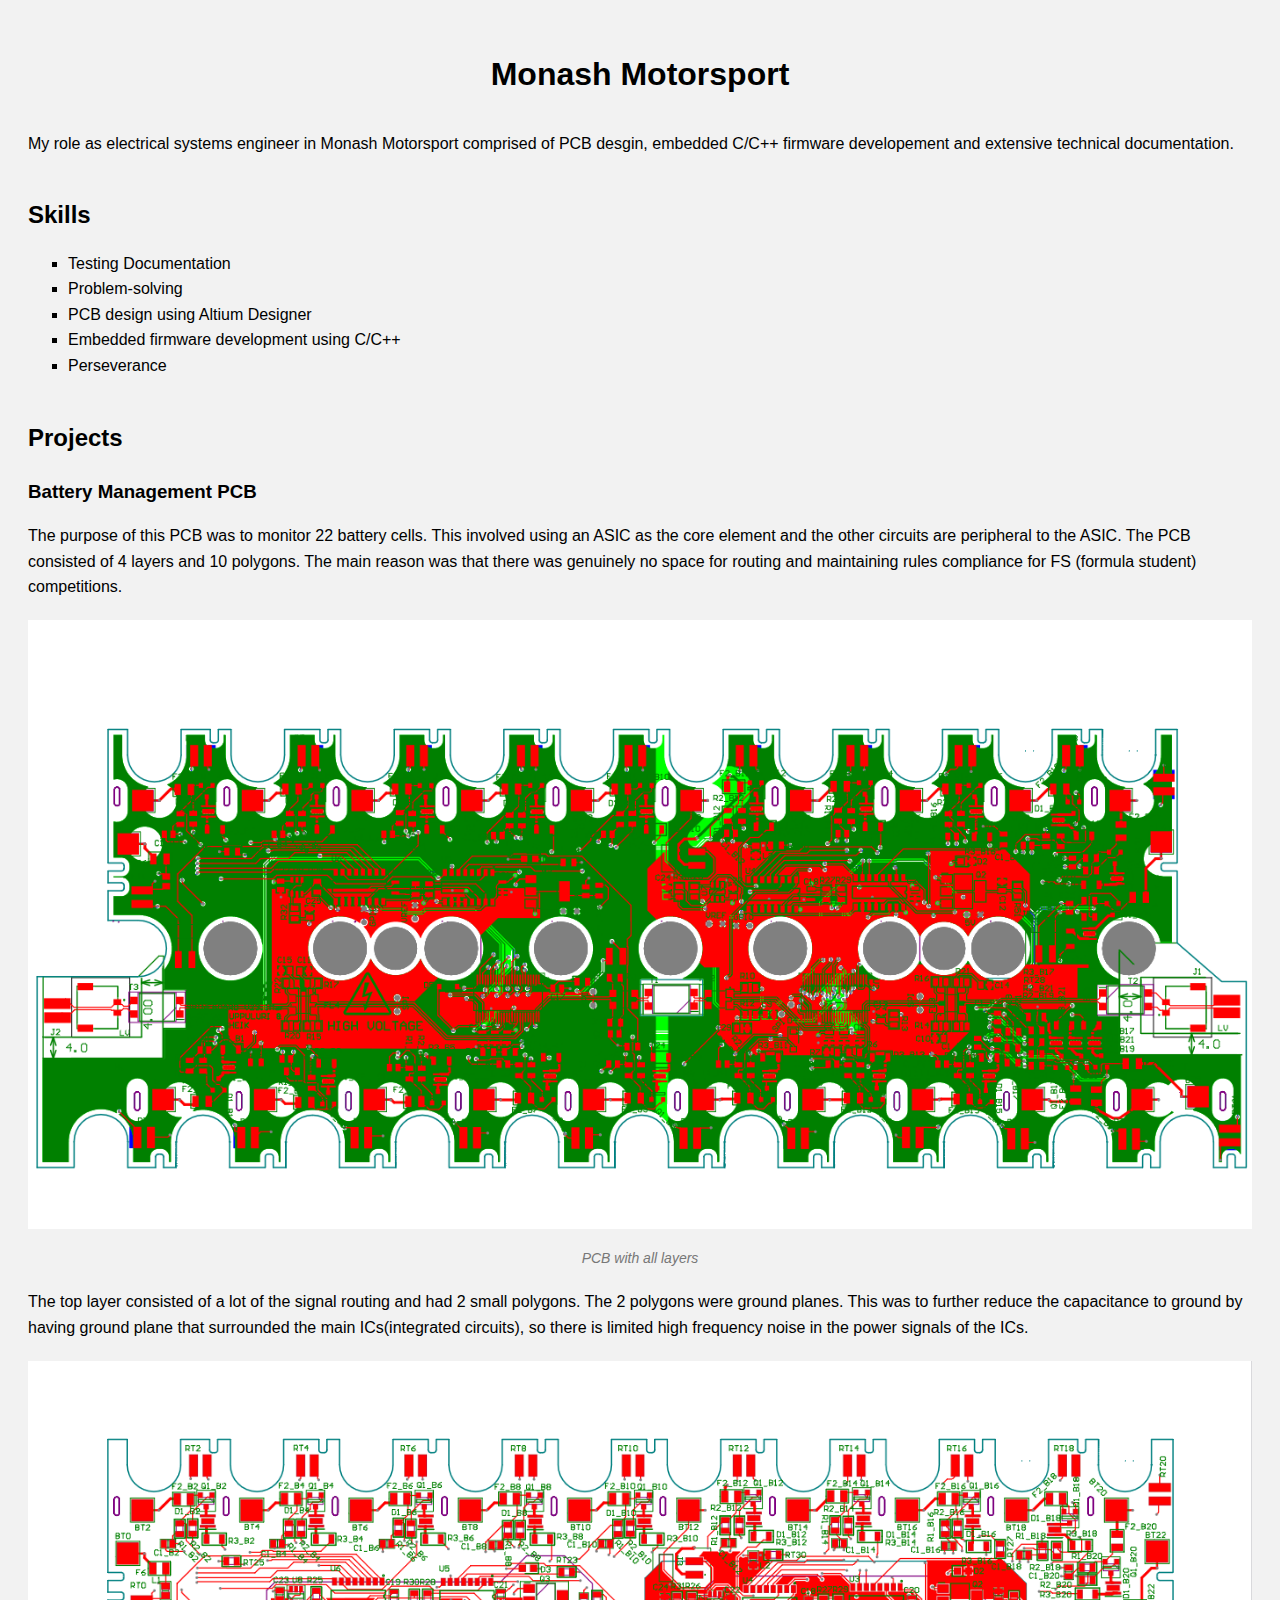
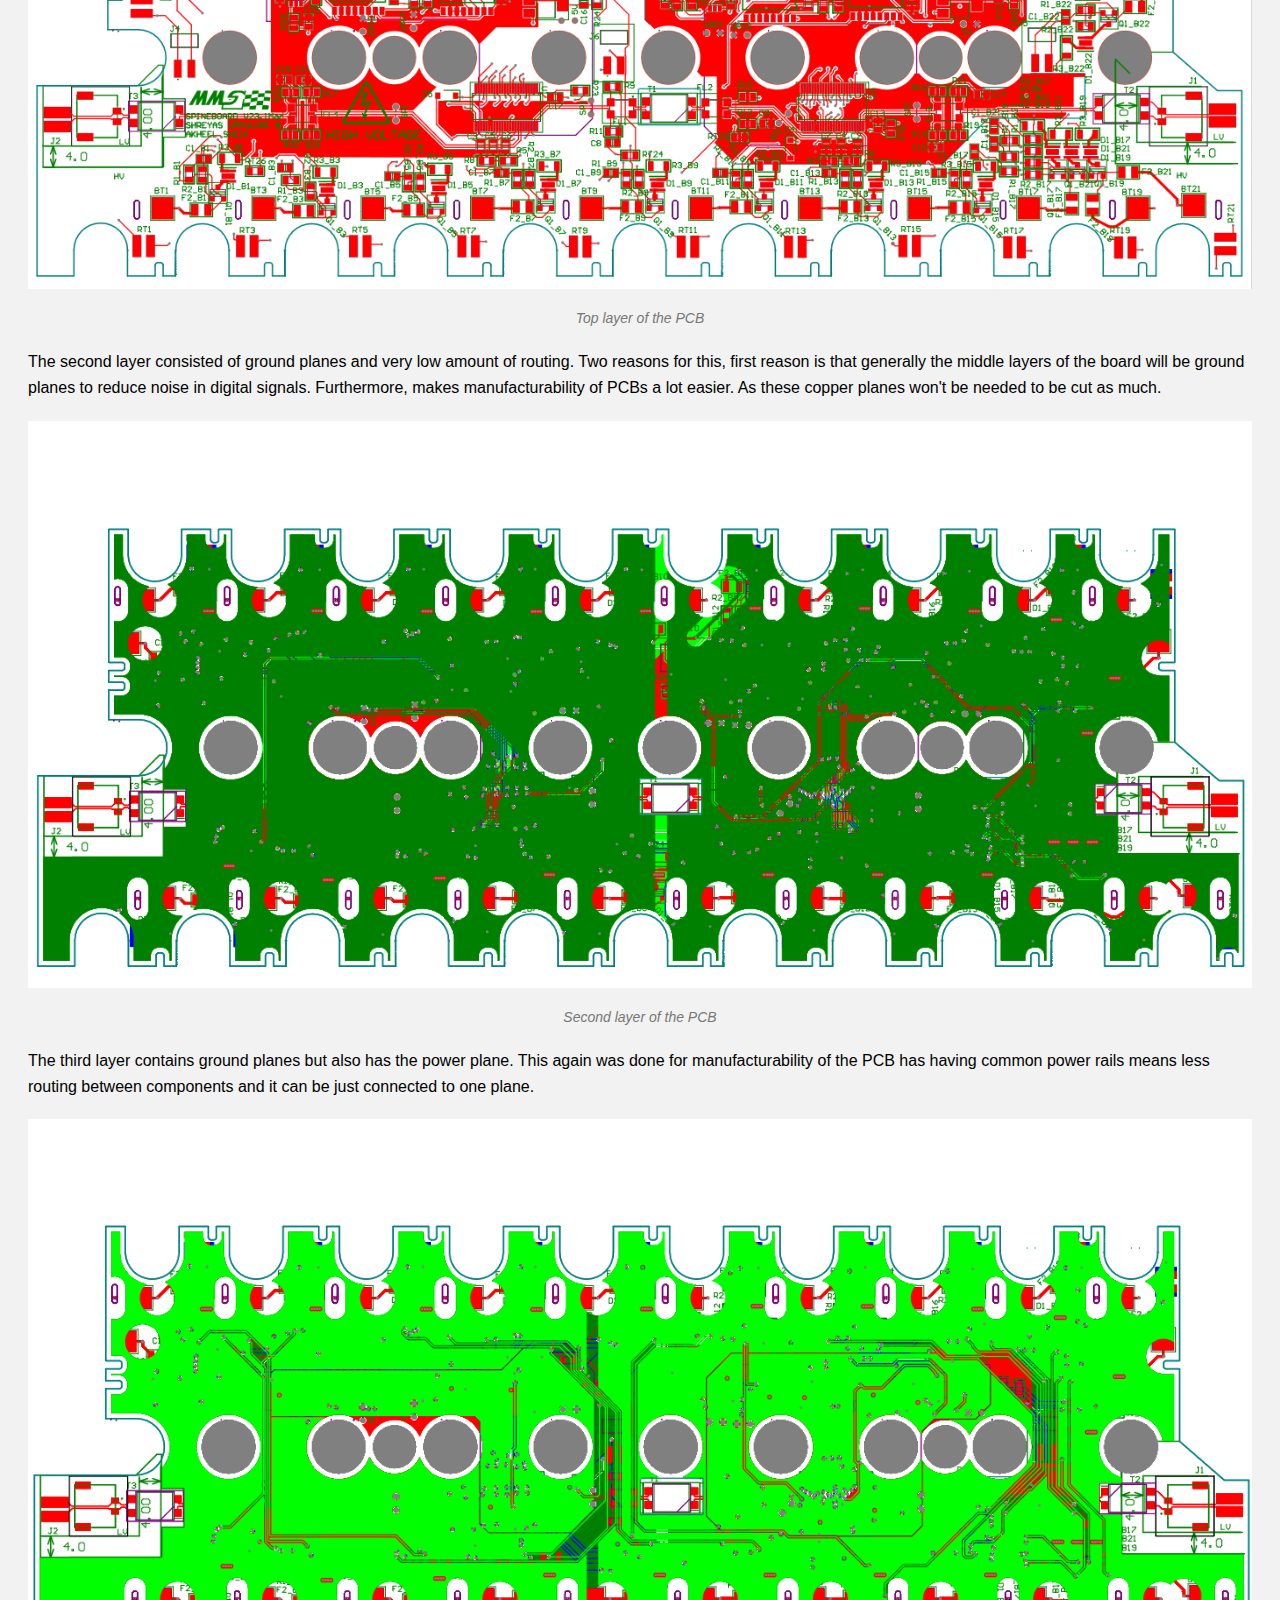
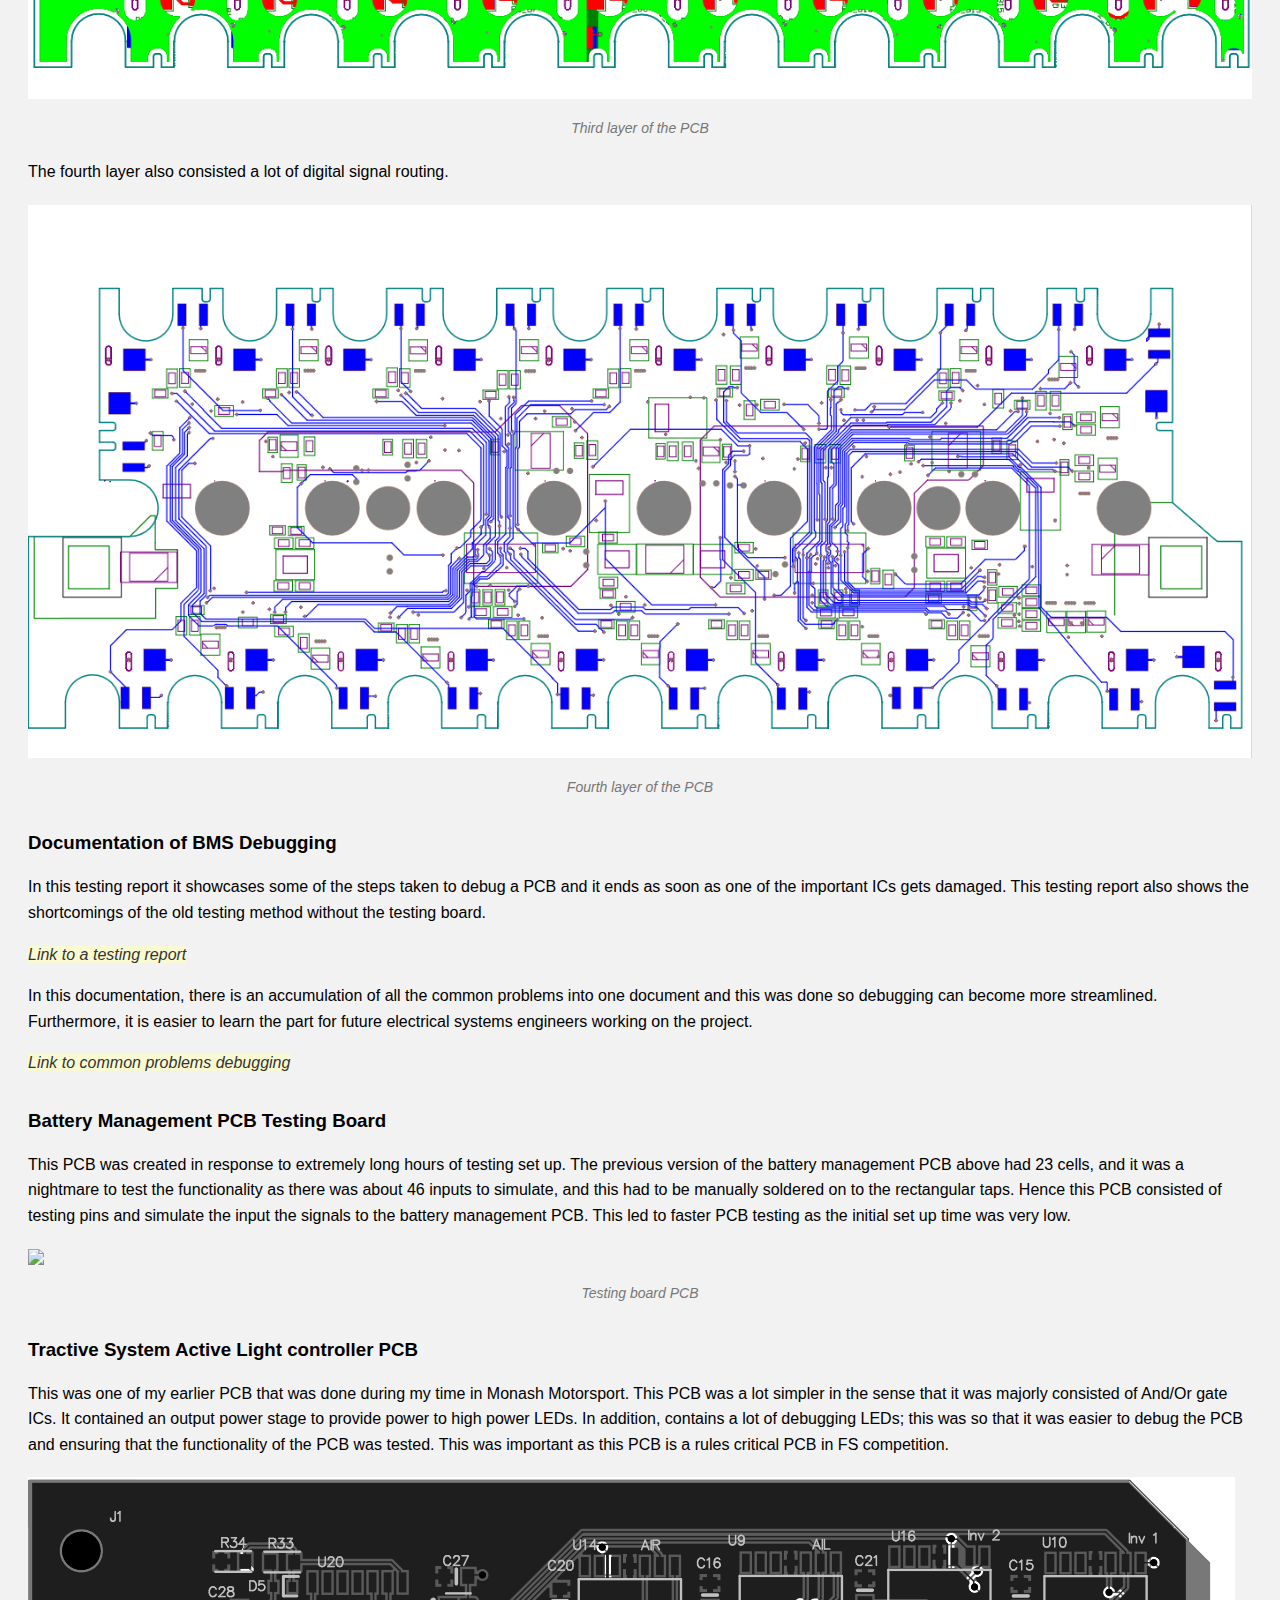
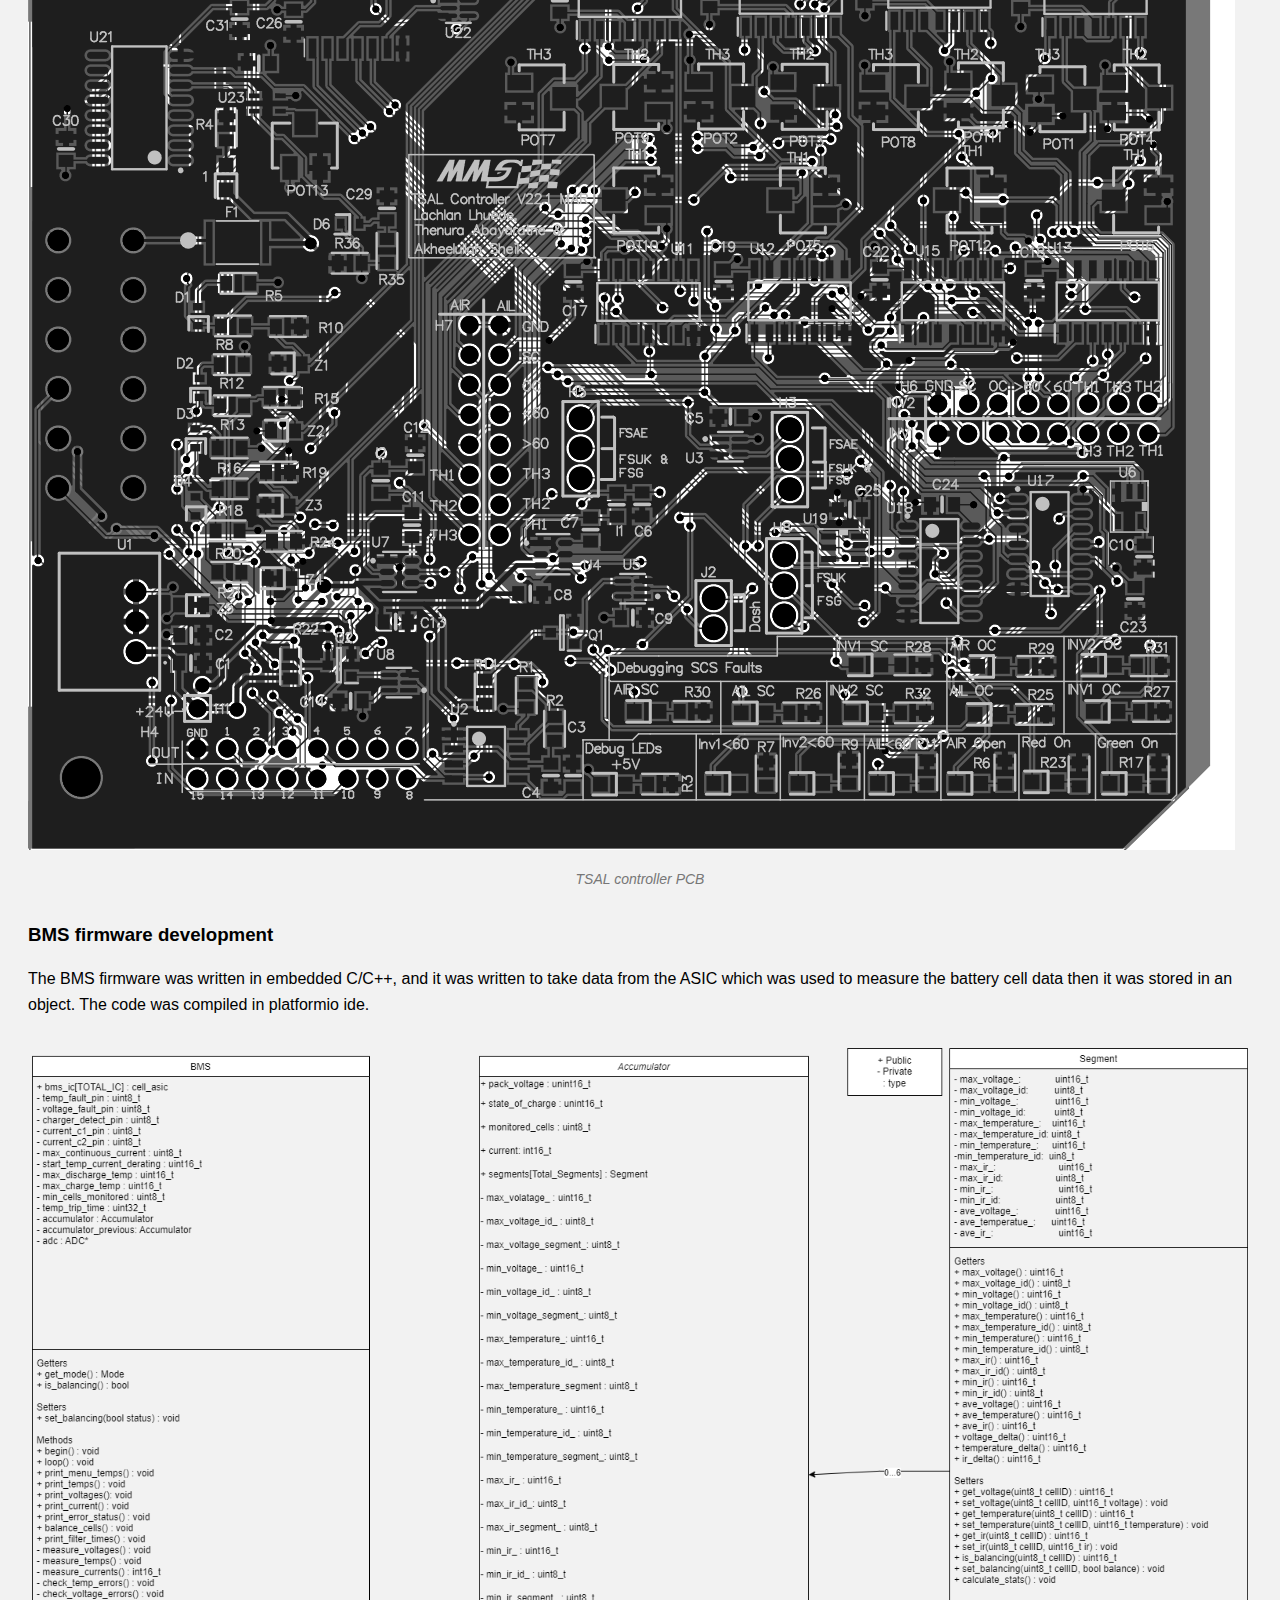
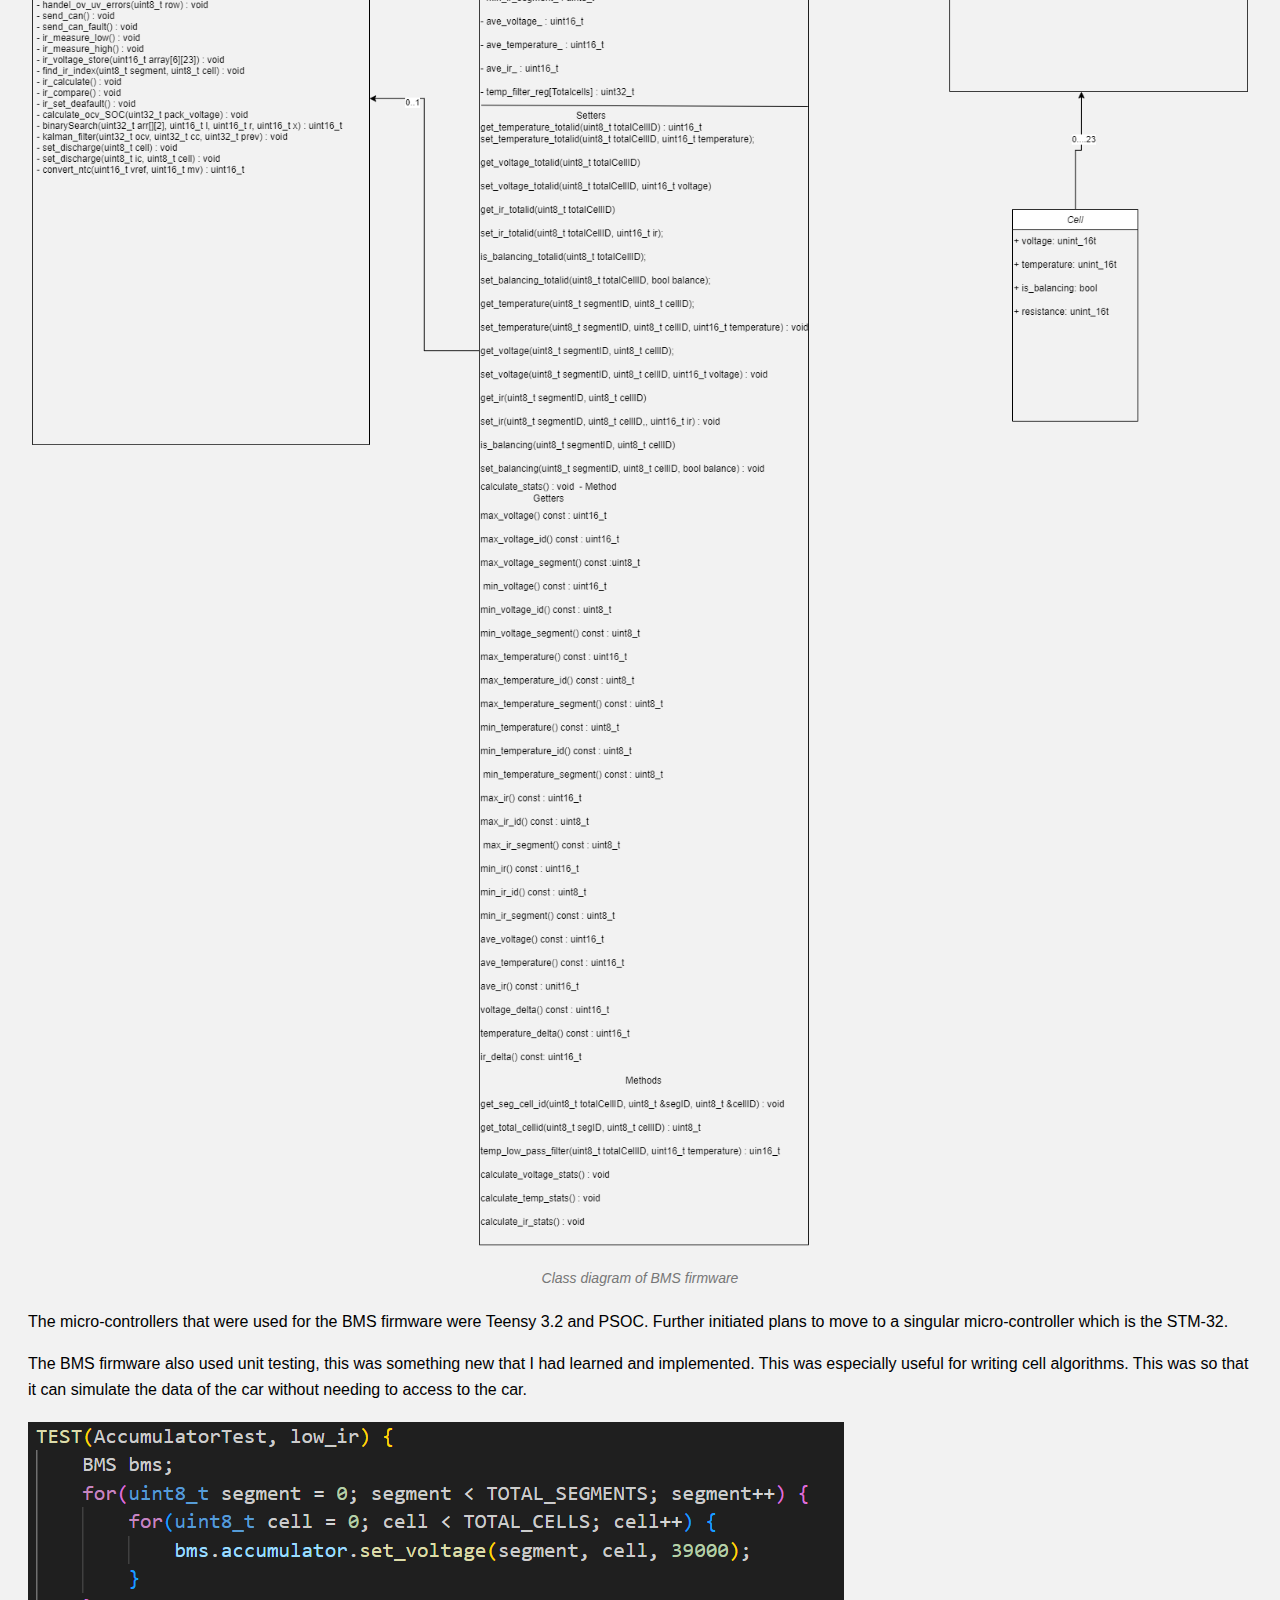
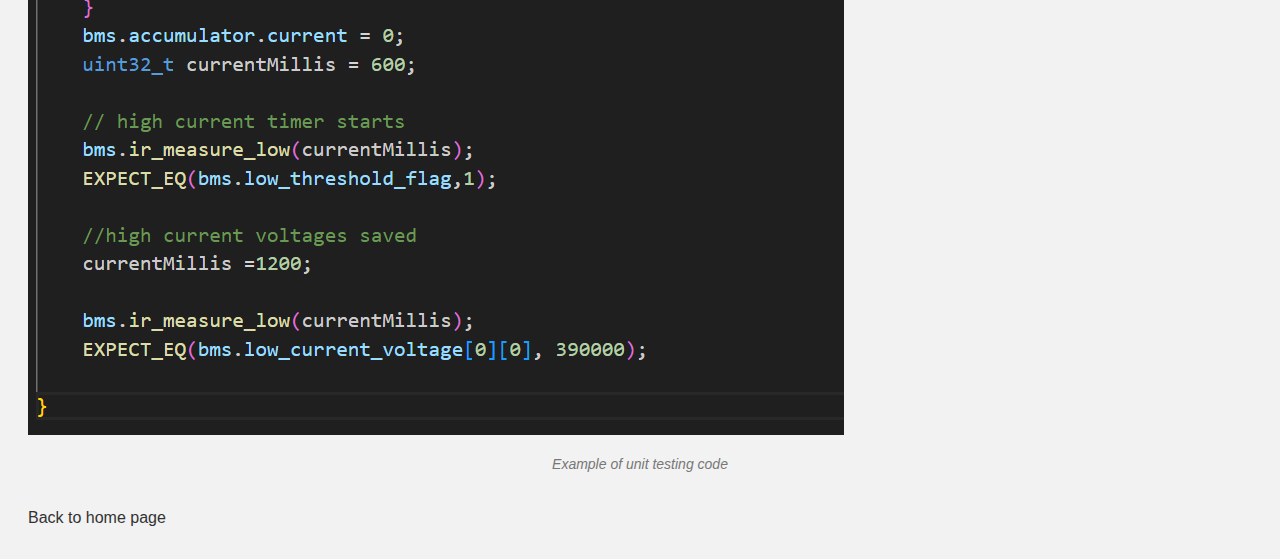
==== motorsport.html @ 508fa6d9 "add more description" ====
<!DOCTYPE html>
<html>
    <head>
        <title>Monash Motorsport Experience</title>
        <link rel = "stylesheet" href = "motorsport_css1.css">
    </head>

    <body>
        <h1>Monash Motorsport</h1>
        <div>
            <p>My role as electrical systems engineer in Monash Motorsport comprised of PCB desgin, embedded C/C++ firmware developement and extensive technical documentation.</p>
        <div class = "skills">
            <h2>Skills</h2>
            <ul>
                <li>Testing Documentation</li>
                <li>Problem-solving</li>
                <li>PCB design using Altium Designer</li>
                <li>Embedded firmware development using C/C++</li>
                <li>Perseverance</li>
            </ul>
        </div>
        <div class = "projects">
            <h2>Projects</h2>

            <div element = "example_project">
                <h3>Battery Management PCB</h3>
                                
                <p>The purpose of this PCB was to monitor 22 battery cells. This involved using an ASIC as the core element and the other circuits are peripheral to the ASIC. The PCB consisted of 4 layers and 10 polygons. The main reason was that there was genuinely no space for routing and maintaining rules compliance for FS (formula student) competitions.</p>
                <figure>
                    <img src = "images/top_level.png" alt = "Top level of the pcb">
                    <figcaption>PCB with all layers</figcaption>
                </figure>

                <p>The top layer consisted of a lot of the signal routing and had 2 small polygons. The 2 polygons were ground planes. This was to further reduce the capacitance to ground by having ground plane that surrounded the main ICs(integrated circuits), so there is limited high frequency noise in the power signals of the ICs.</p>
                <figure>
                    <img src = "images/top_layer.png" alt = "top layer">
                    <figcaption>Top layer of the PCB</figcaption>
                </figure>
                
                <p>The second layer consisted of ground planes and very low amount of routing. Two reasons for this, first reason is that generally the middle layers of the board will be ground planes to reduce noise in digital signals. Furthermore, makes manufacturability of PCBs a lot easier. As these copper planes won't be needed to be cut as much.</p>
                <figure>
                    <img src = "images/second_layer.png">
                    <figcaption>Second layer of the PCB</figcaption>
                </figure>
                
                <p>The third layer contains ground planes but also has the power plane. This again was done for manufacturability of the PCB has having common power rails means less routing between components and it can be just connected to one plane.</p>
                <figure>
                    <img src = "images/third_layer.png">
                    <figcaption>Third layer of the PCB</figcaption>
                </figure>
                <p>The fourth layer also consisted a lot of digital signal routing.</p>
                <figure>
                    <img src = "images/fourth_layer.png">
                    <figcaption>Fourth layer of the PCB</figcaption>
                </figure>
            </div>
            <div element = "example_project">
                <h3>Documentation of BMS Debugging</h3>
                <p>In this testing report it showcases some of the steps taken to debug a PCB and it ends as soon as one of the important ICs gets damaged. This testing report also shows the shortcomings of the old testing method without the testing board.</p>
                <p><a href = "images/example_testing_report.pdf">Link to a testing report</a></p>
                
                <p>In this documentation, there is an accumulation of all the common problems into one document and this was done so debugging can become more streamlined. Furthermore, it is easier to learn the part for future electrical systems engineers working on the project.</p>
                <p><a href = "images/Failure Points Analysis.pdf">Link to common problems debugging</a></p>

            </div>
                

            <div element = "example_project">
                <h3>Battery Management PCB Testing Board</h3>
                <p>This PCB was created in response to extremely long hours of testing set up. The previous version of the battery management PCB above had 23 cells, and it was a nightmare to test the functionality as there was about 46 inputs to simulate, and this had to be manually soldered on to the rectangular taps. Hence this PCB consisted of testing pins and simulate the input the signals to the battery management PCB. This led to faster PCB testing as the initial set up time was very low.</p>
                <figure>
                    <img src = "images/Testing_board_pcb.png">
                    <figcaption>Testing board PCB</figcaption>
                </figure>

                <figure>

                </figure>
            </div>

            <div element = "example_project">
                <h3>Tractive System Active Light controller PCB</h3>
                <p>This was one of my earlier PCB that was done during my time in Monash Motorsport. This PCB was a lot simpler in the sense that it was majorly consisted of And/Or gate ICs. It contained an output power stage to provide power to high power LEDs. In addition, contains a lot of debugging LEDs; this was so that it was easier to debug the PCB and ensuring that the functionality of the PCB was tested. This was important as this PCB is a rules critical PCB in FS competition.</p>
                <figure>
                    <img src = "images/tsal_controller.png">
                    <figcaption>TSAL controller PCB</figcaption>

                </figure>
            </div>

            <div element = "example_project">
                <h3>BMS firmware development</h3>
                <p>The BMS firmware was written in embedded C/C++, and it was written to take data from the ASIC which was used to measure the battery cell data then it was stored in an object. The code was compiled in platformio ide. 

                <figure>
                    <img src="images/class_diagram_code.png" alt="class diagram bms">
                    <figcaption>Class diagram of BMS firmware</figcaption>
                </figure>

                <p>The micro-controllers that were used for the BMS firmware were Teensy 3.2 and PSOC. Further initiated plans to move to a singular micro-controller which is the STM-32.</p>

                <p>The BMS firmware also used unit testing, this was something new that I had learned and implemented. This was especially useful for writing cell algorithms. This was so that it can simulate the data of the car without needing to access to the car.</p>
                <figure>
                    <img src = "images/unit_testing_code.png" alt = "unit testing code">
                    <figcaption>Example of unit testing code</figcaption>
                </figure>
            </div>
        </div>
        
    </body>

    <footer><a href = "/index.html">Back to home page</a></footer>
</html>
---- motorsport_css1.css ----
body {
    font-family: 'Gill Sans', 'Gill Sans MT', Calibri, 'Trebuchet MS', sans-serif;
    line-height: 1.6;
    background-color: #f2f2f2;
    padding: 20px;
  }
  
  h1 {
    text-align: center;
    margin-bottom: 30px;
  }
  
  .container {
    max-width: 800px;
    margin: 0 auto;
    background-color: #fff;
    padding: 20px;
    border-radius: 5px;
    box-shadow: 0 0 5px rgba(0, 0, 0, 0.1);
  }
  
  .skills {
    margin-top: 40px;
  }

  .skills li {
    list-style-type: square;
  }
  
  .skills h2 {
    margin-bottom: 10px;
  }
  
  .projects {
    margin-top: 40px;
  }
  
  .projects h2 {
    margin-bottom: 20px;
  }
  
  .projects div[element="example_project"] {
    margin-bottom: 30px;
  }
  
  .projects h3 {
    margin-bottom: 10px;
  }
  
  .projects p {
    margin-bottom: 15px;
  }
  
  .projects ul {
    list-style-type: none;
    margin-bottom: 15px;
  }
  
  .projects li {
    margin-bottom: 5px;
  }
  
  .projects a {
    color: #333;
    text-decoration: none;
    font-style: italic;
    background-color: lightgoldenrodyellow;
    
  }
  
  .projects a:hover {
    background-color: grey;
    font-style: normal;
  }
  
  .projects figure {
    margin: 20px 0;
  }
  
  .projects img {
    max-width: 100%;
    height: auto;
    margin-bottom: 10px;
  }
  
  .projects figcaption {
    text-align: center;
    font-style: italic;
    color: #777;
    font-size: 14px;
  }

  a {
    color: #333;
    text-decoration: none;
  }
  
  a:hover {
    text-decoration: underline;
  }
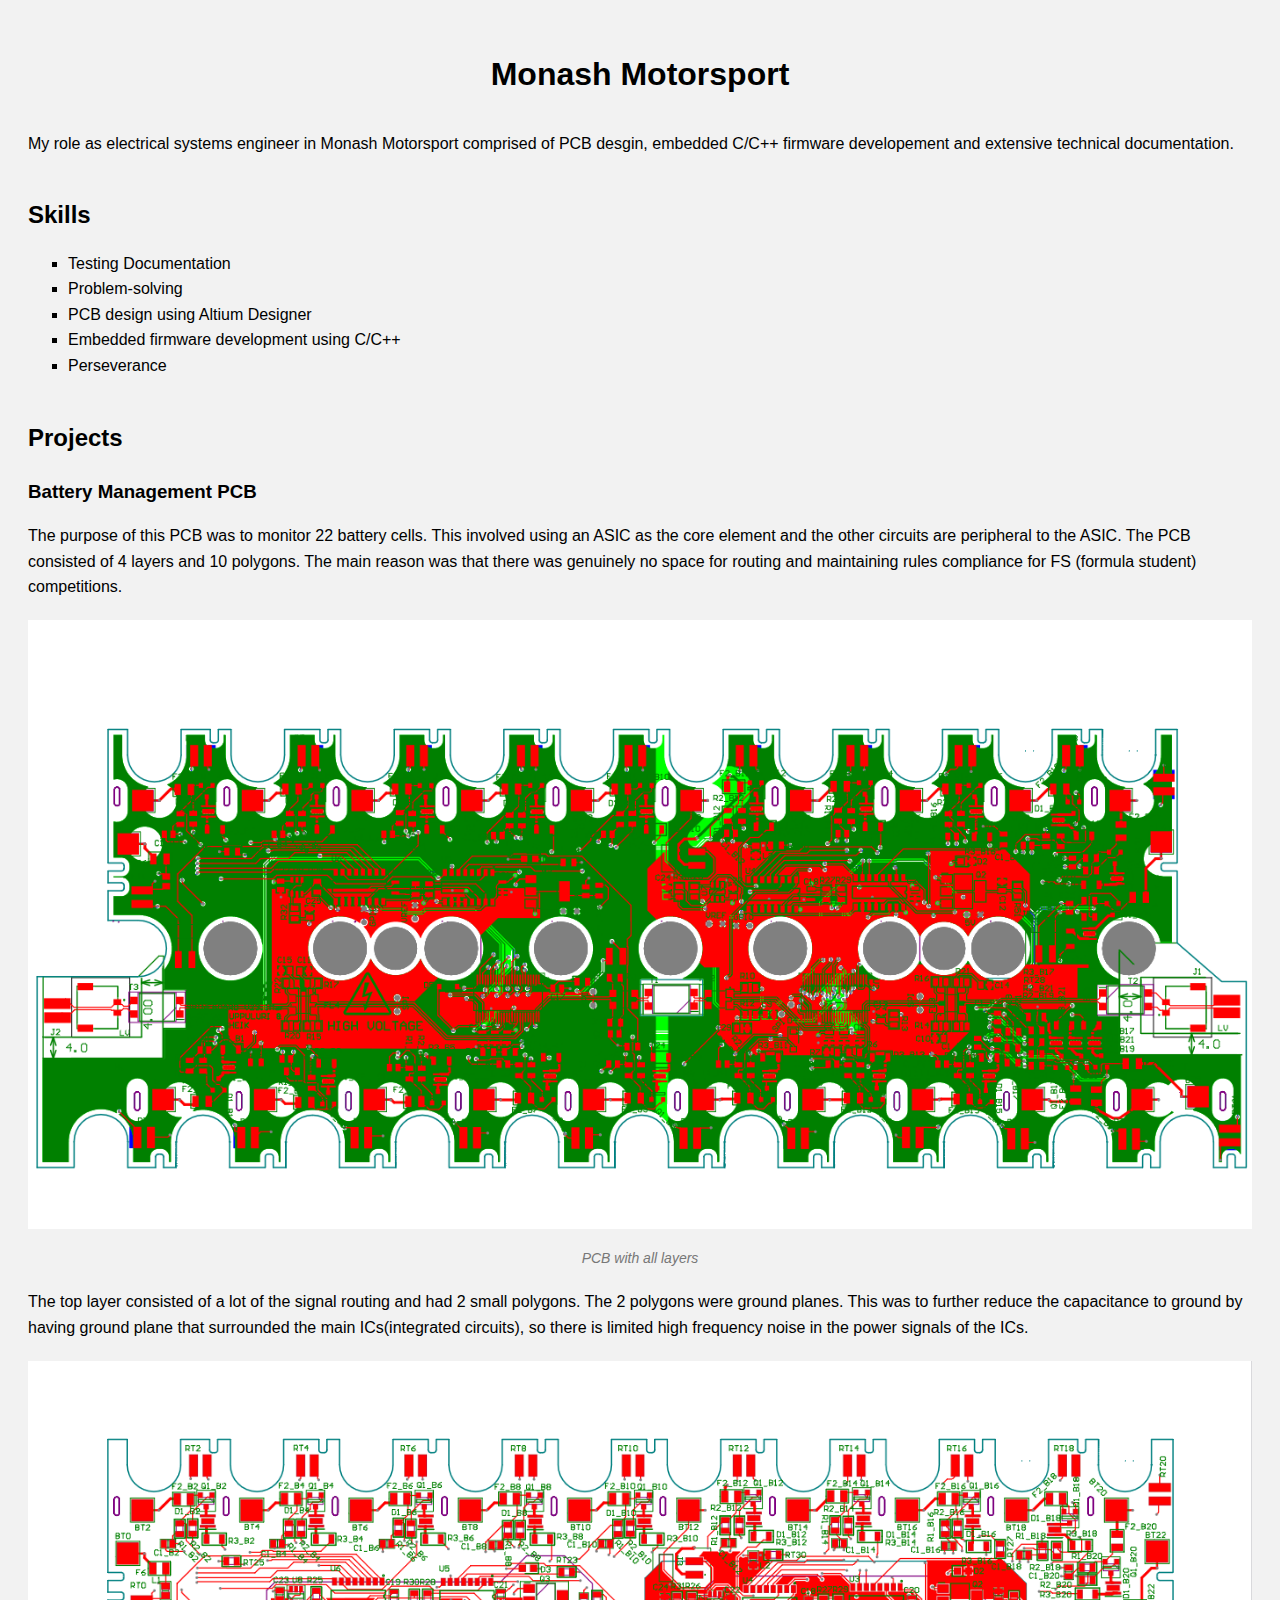
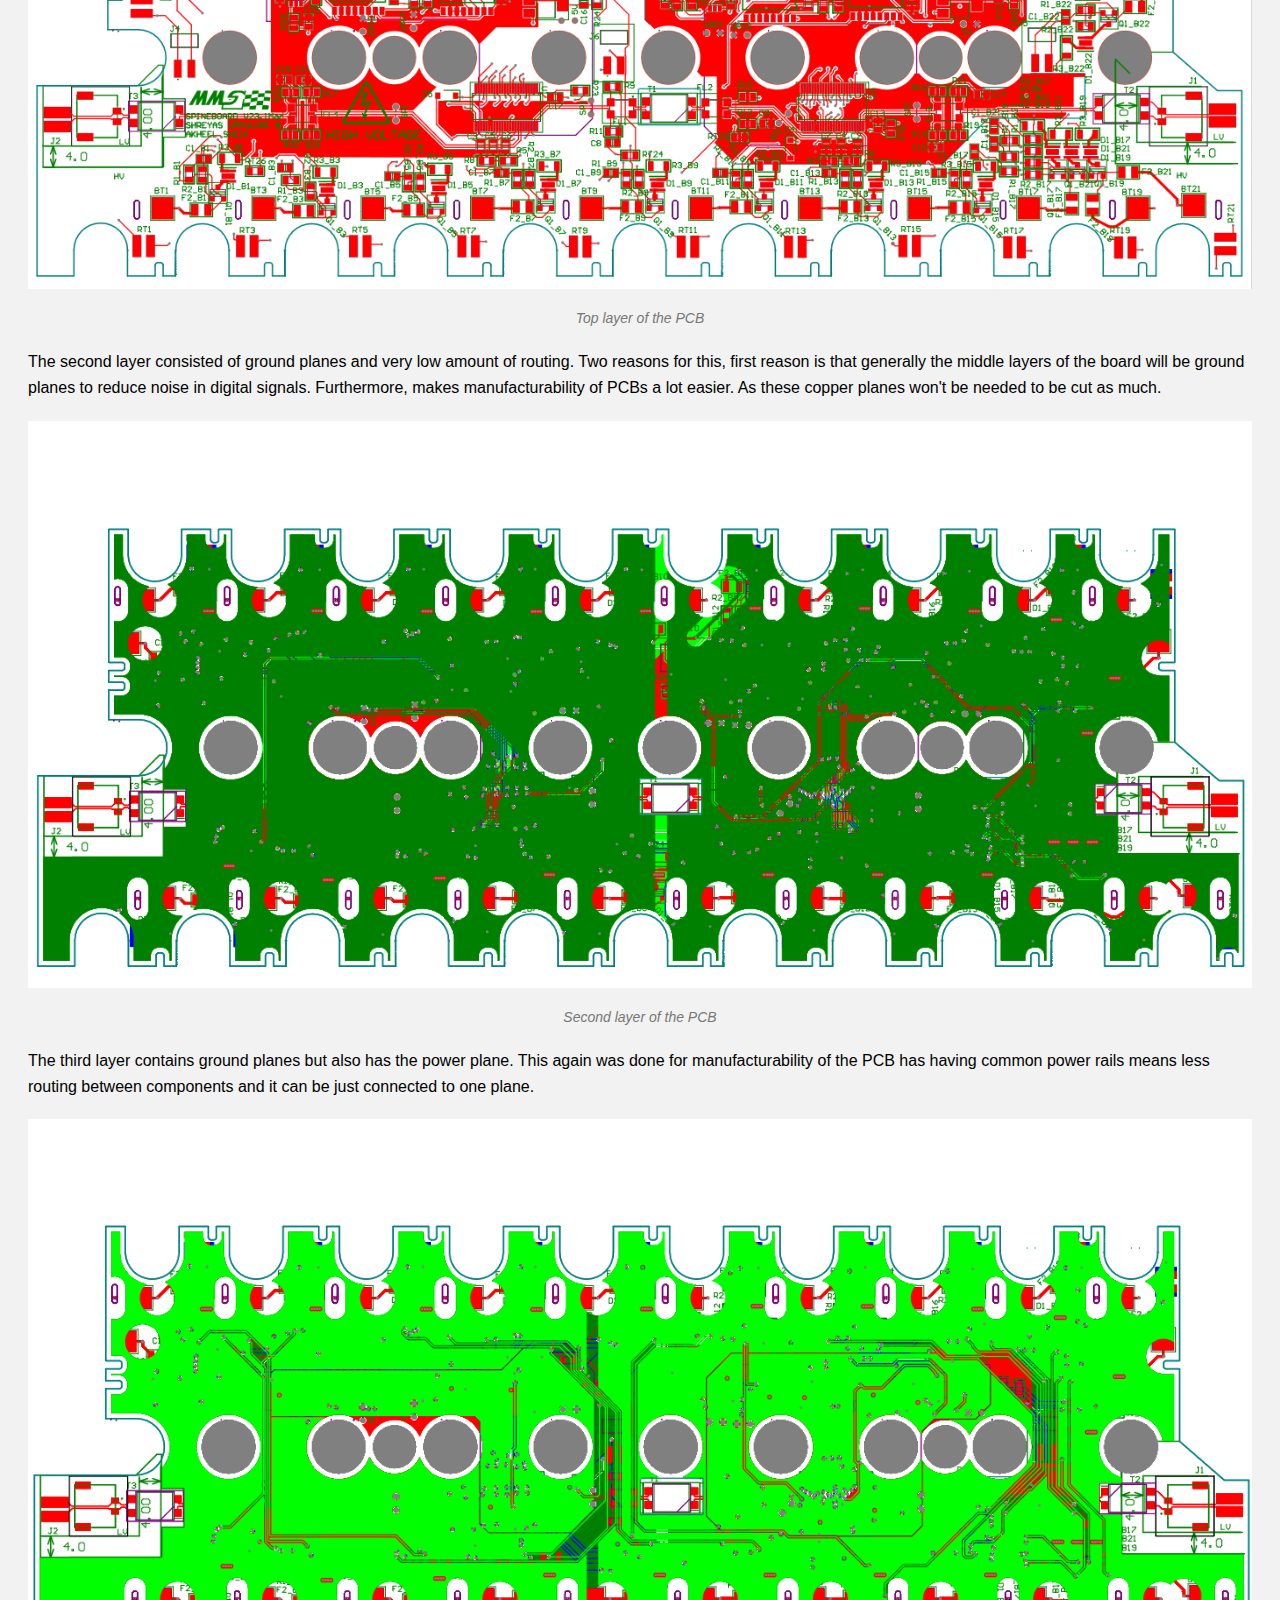
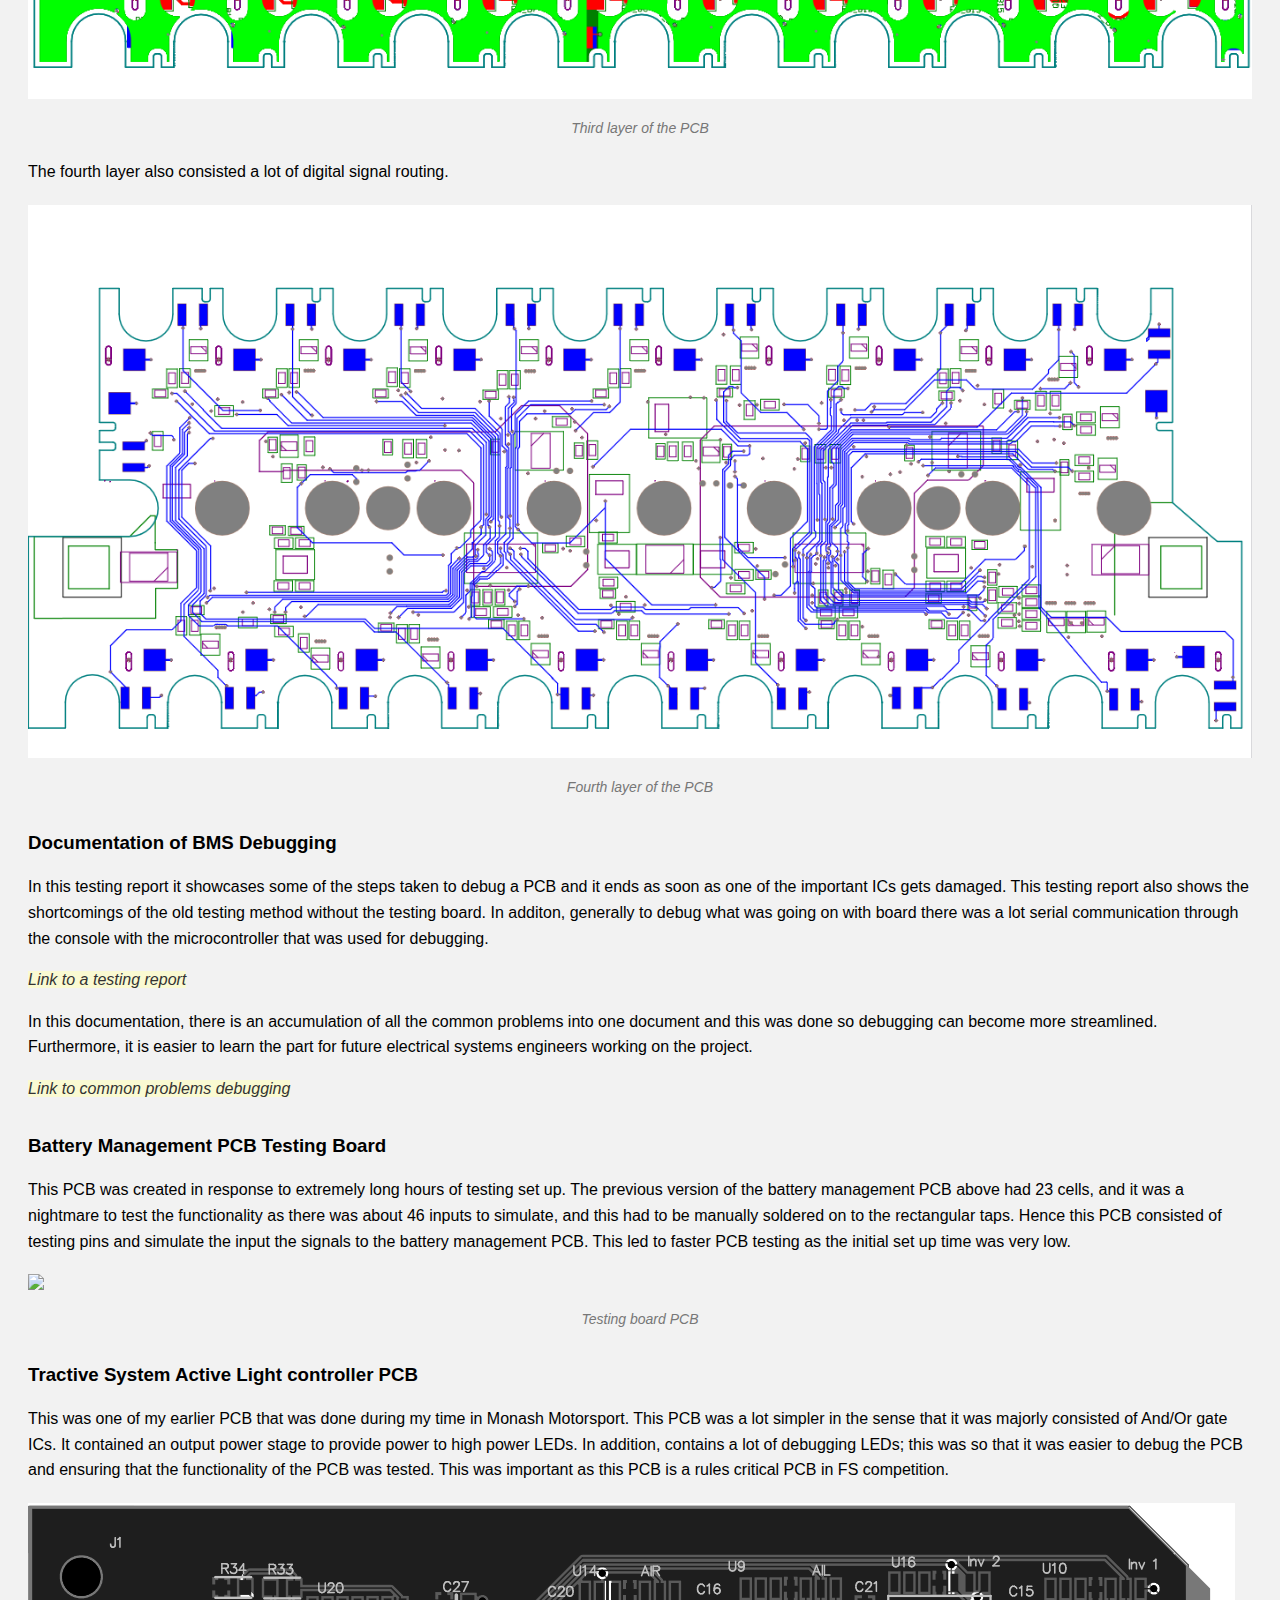
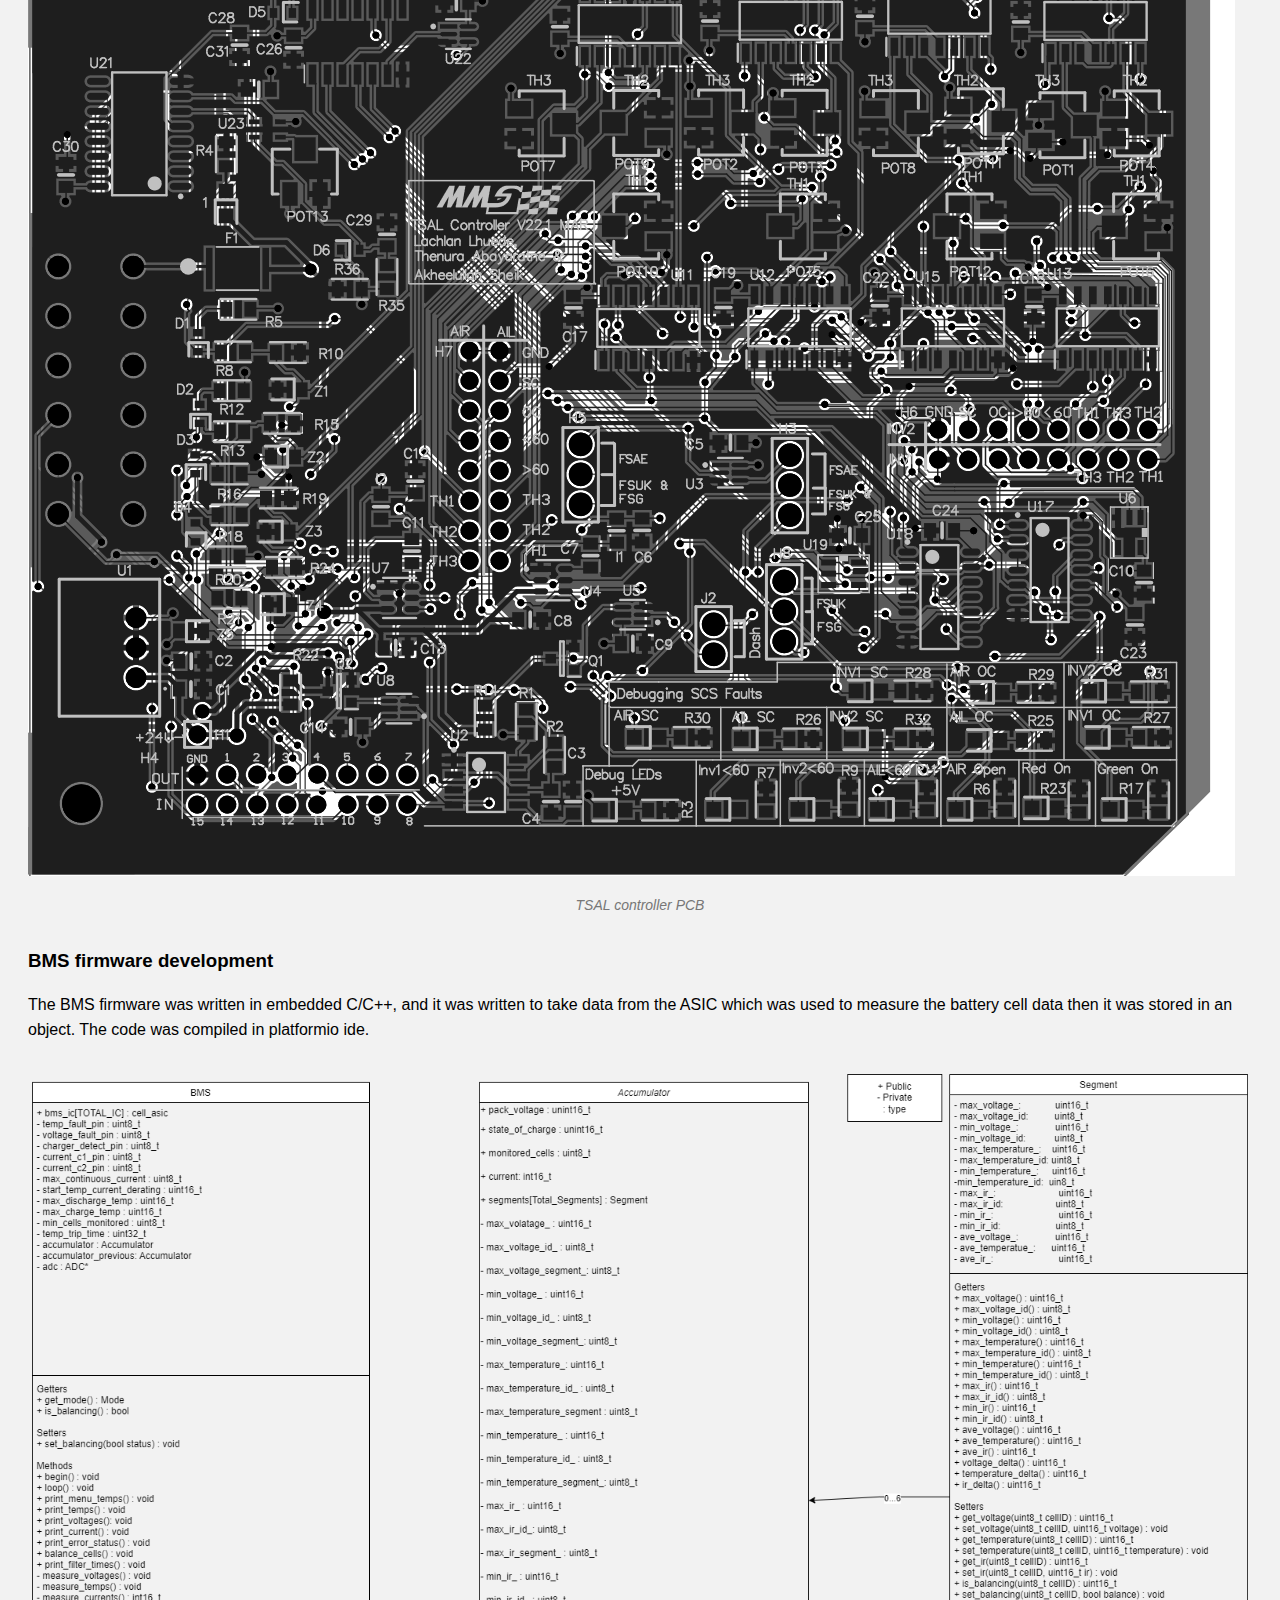
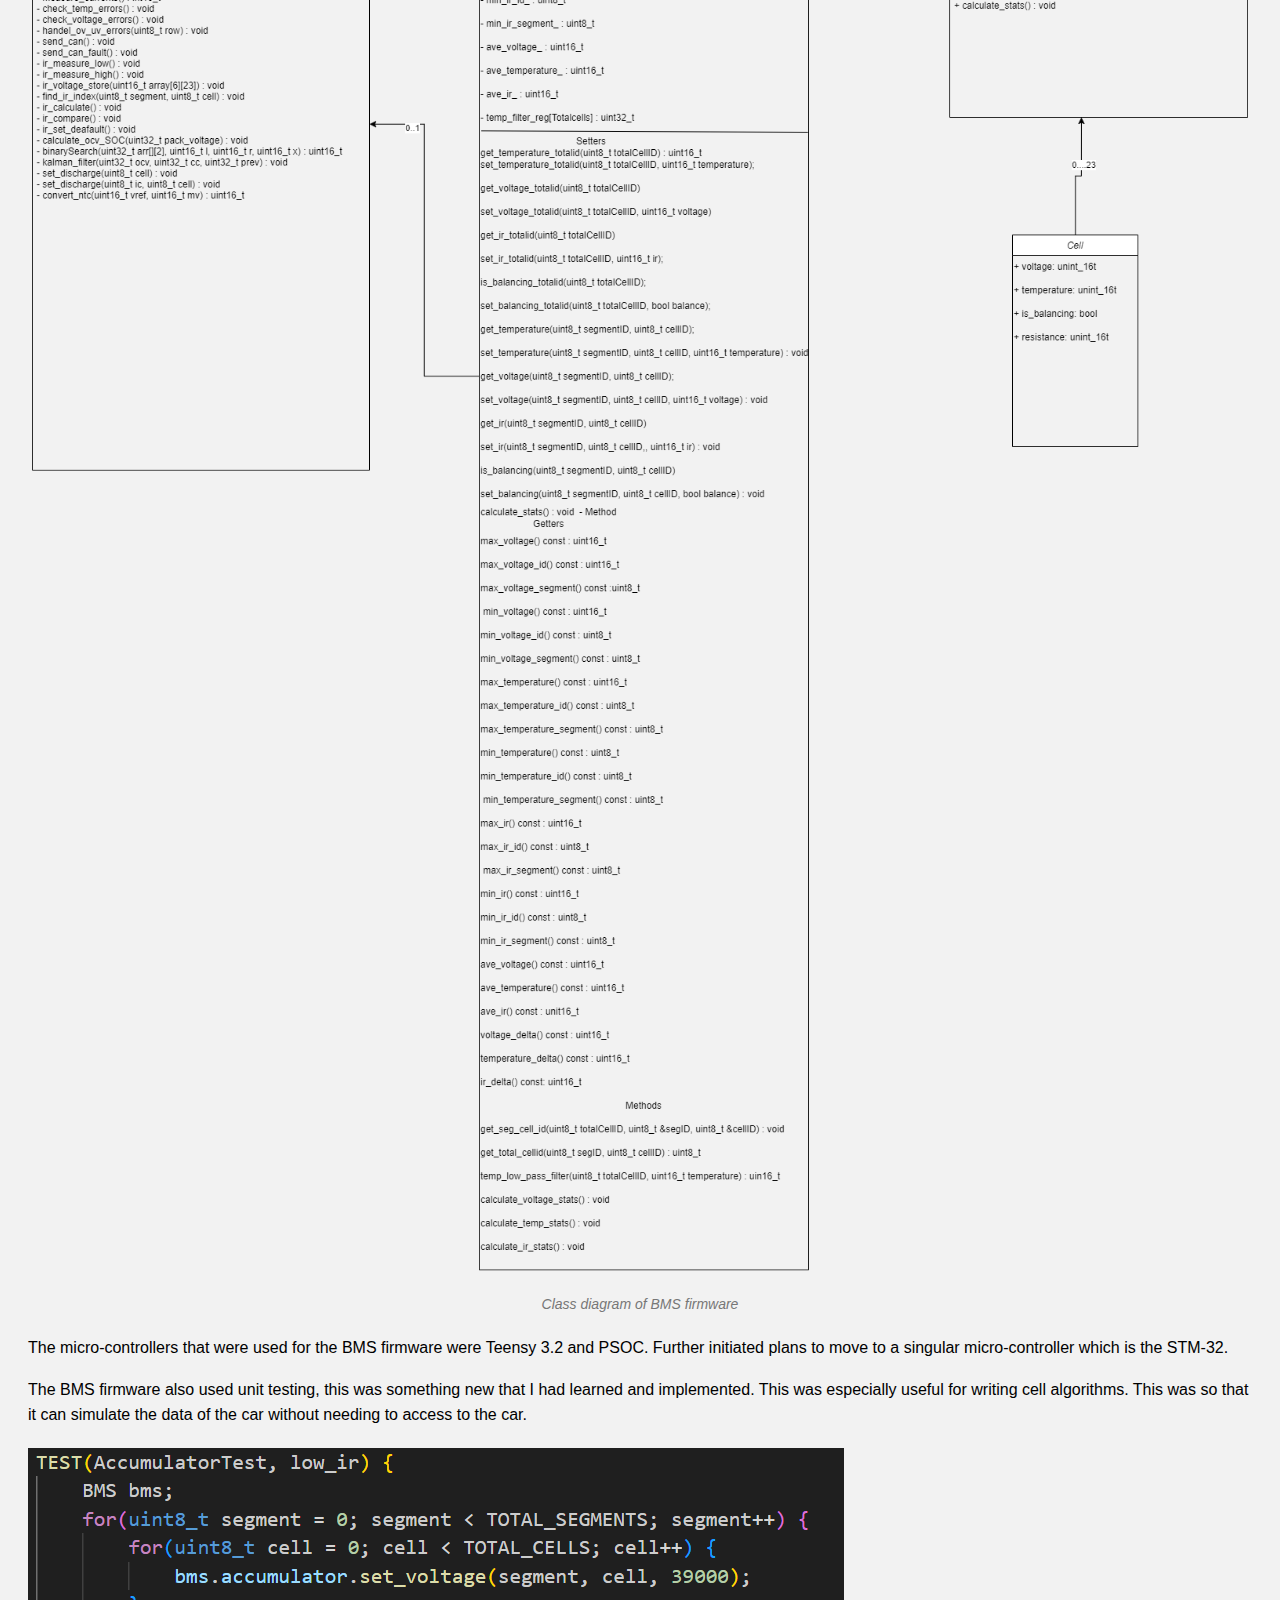
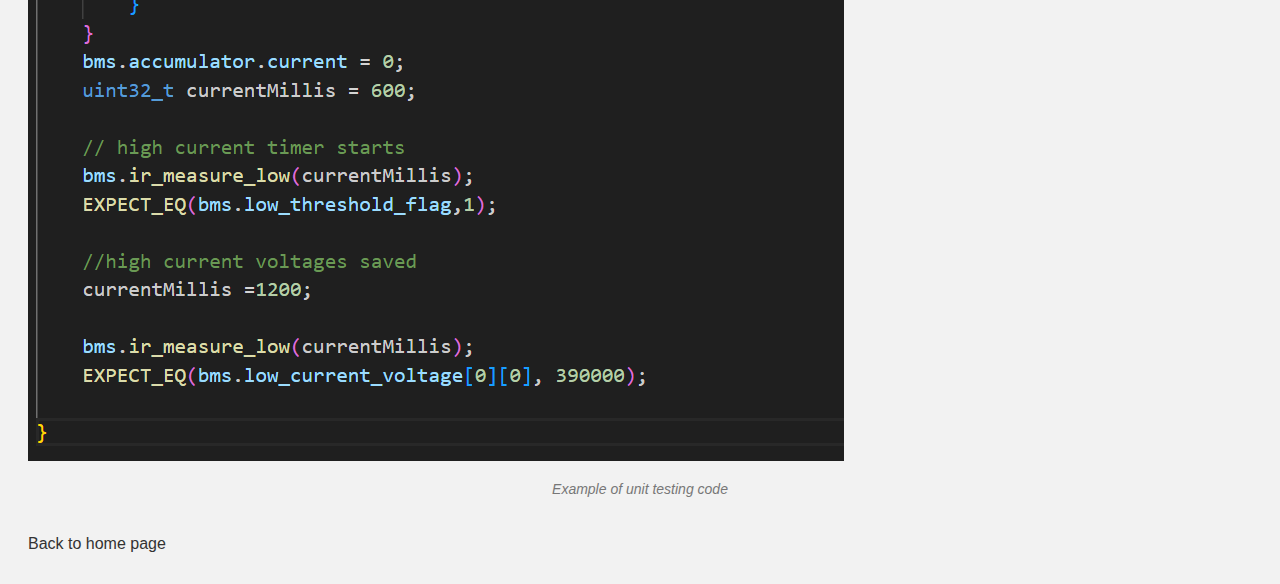
==== commit d22a4dac: "add more description" ====
--- a/motorsport.html
+++ b/motorsport.html
@@ -56,7 +56,7 @@
             </div>
             <div element = "example_project">
                 <h3>Documentation of BMS Debugging</h3>
-                <p>In this testing report it showcases some of the steps taken to debug a PCB and it ends as soon as one of the important ICs gets damaged. This testing report also shows the shortcomings of the old testing method without the testing board.</p>
+                <p>In this testing report it showcases some of the steps taken to debug a PCB and it ends as soon as one of the important ICs gets damaged. This testing report also shows the shortcomings of the old testing method without the testing board. In additon, generally to debug what was going on with board there was a lot serial communication through the console with the microcontroller that was used for debugging. </p>
                 <p><a href = "images/example_testing_report.pdf">Link to a testing report</a></p>
                 
                 <p>In this documentation, there is an accumulation of all the common problems into one document and this was done so debugging can become more streamlined. Furthermore, it is easier to learn the part for future electrical systems engineers working on the project.</p>
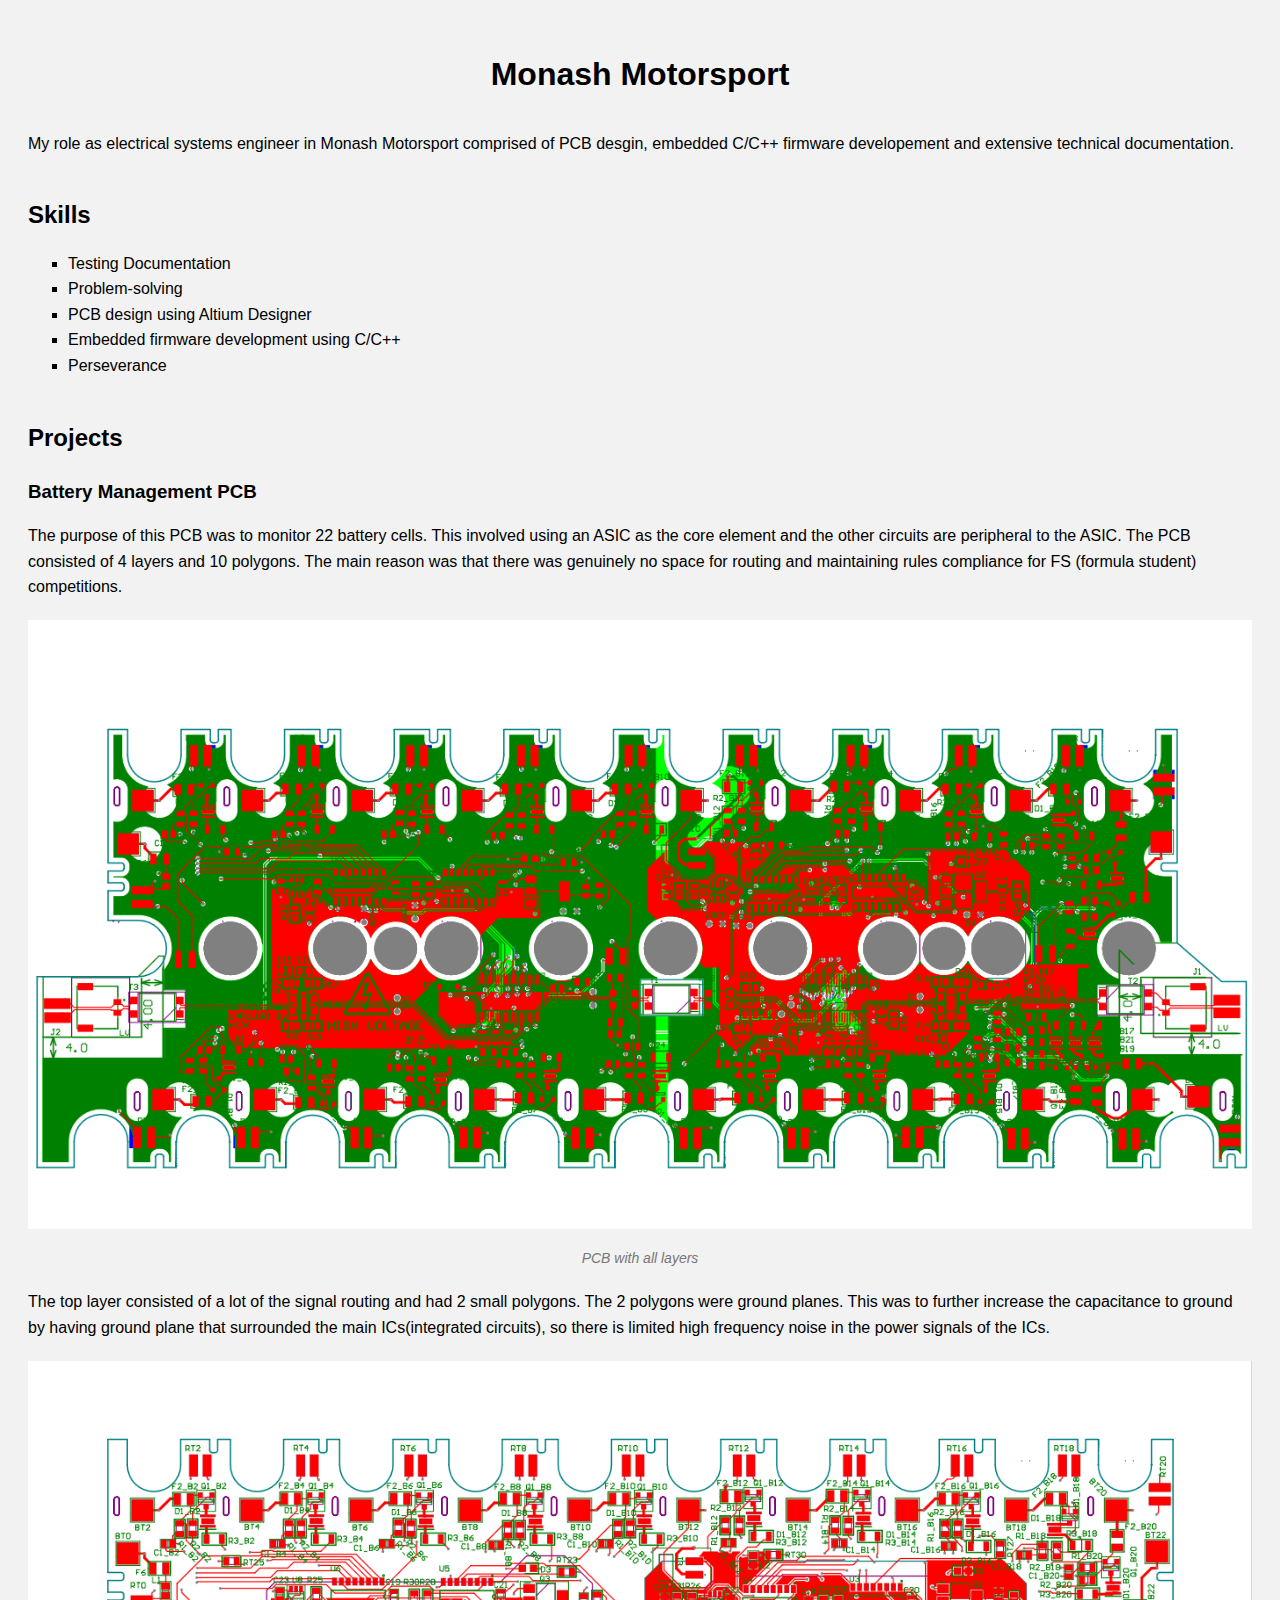
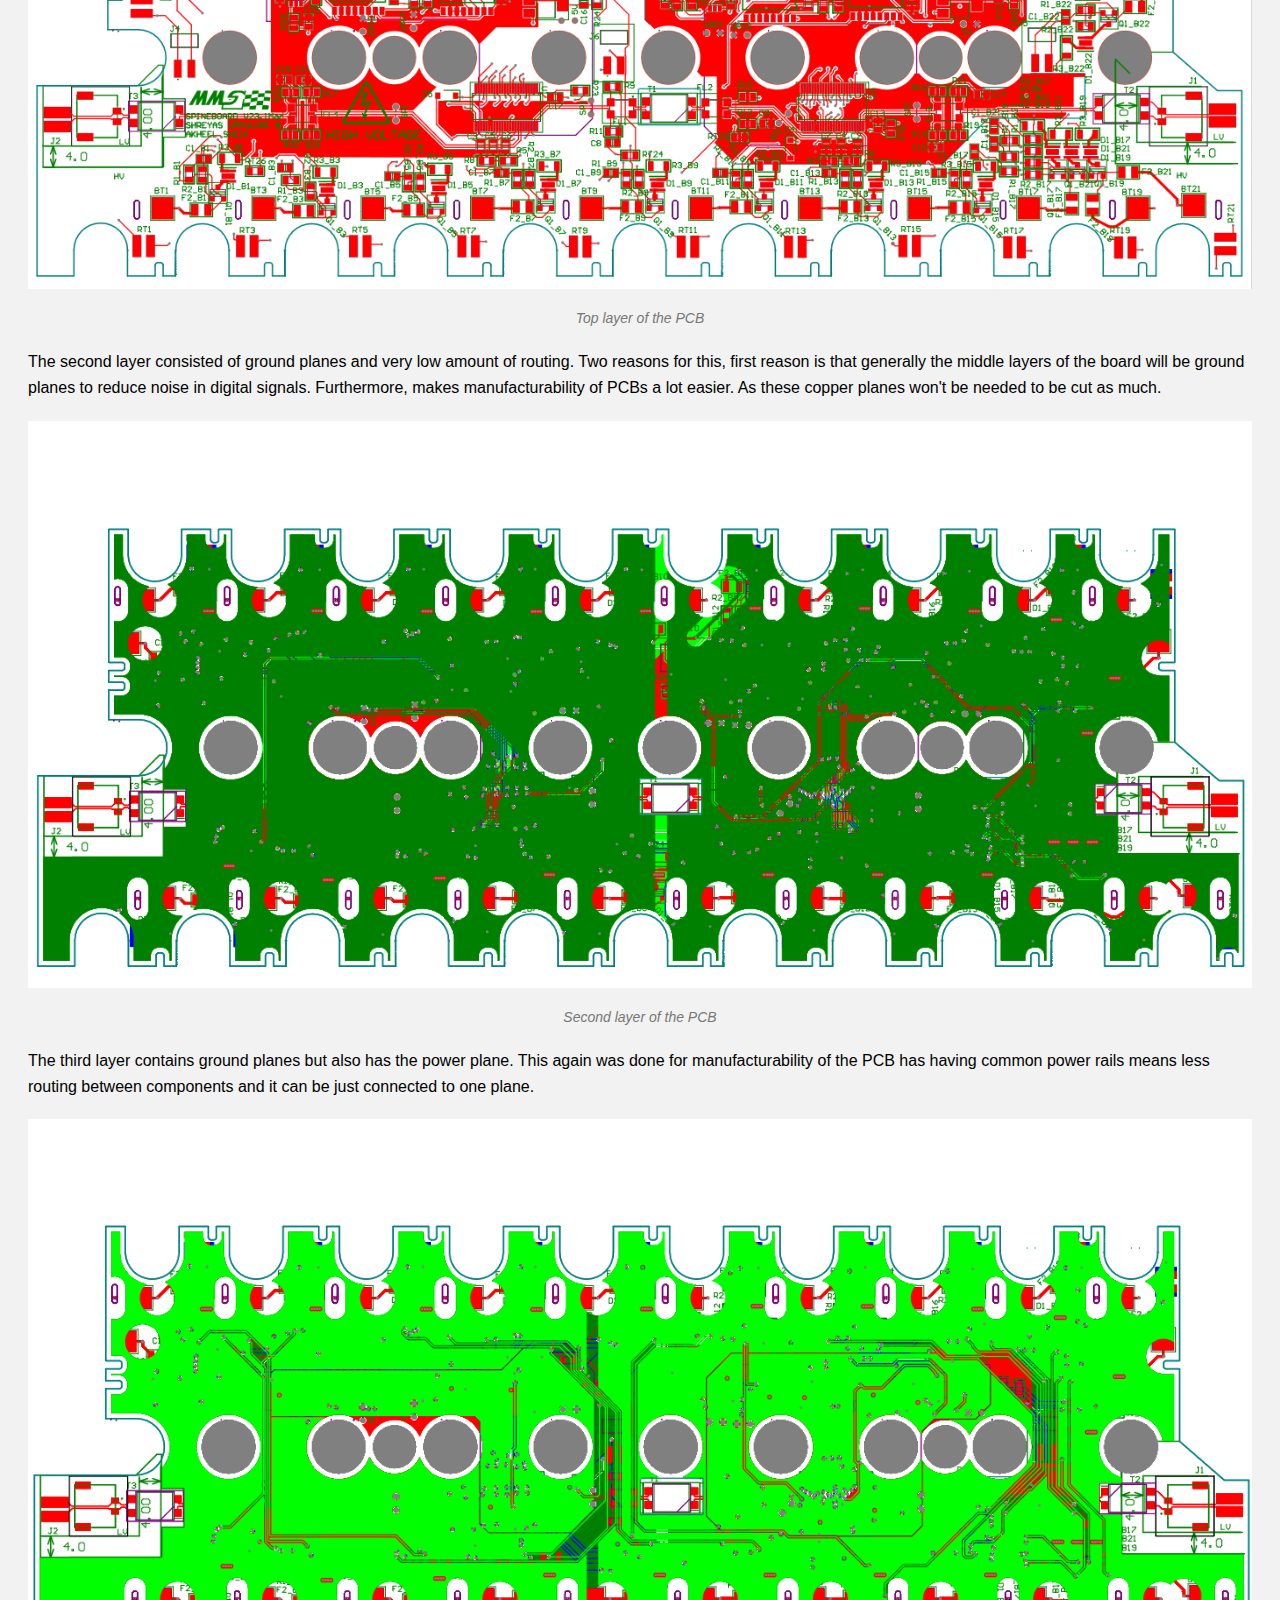
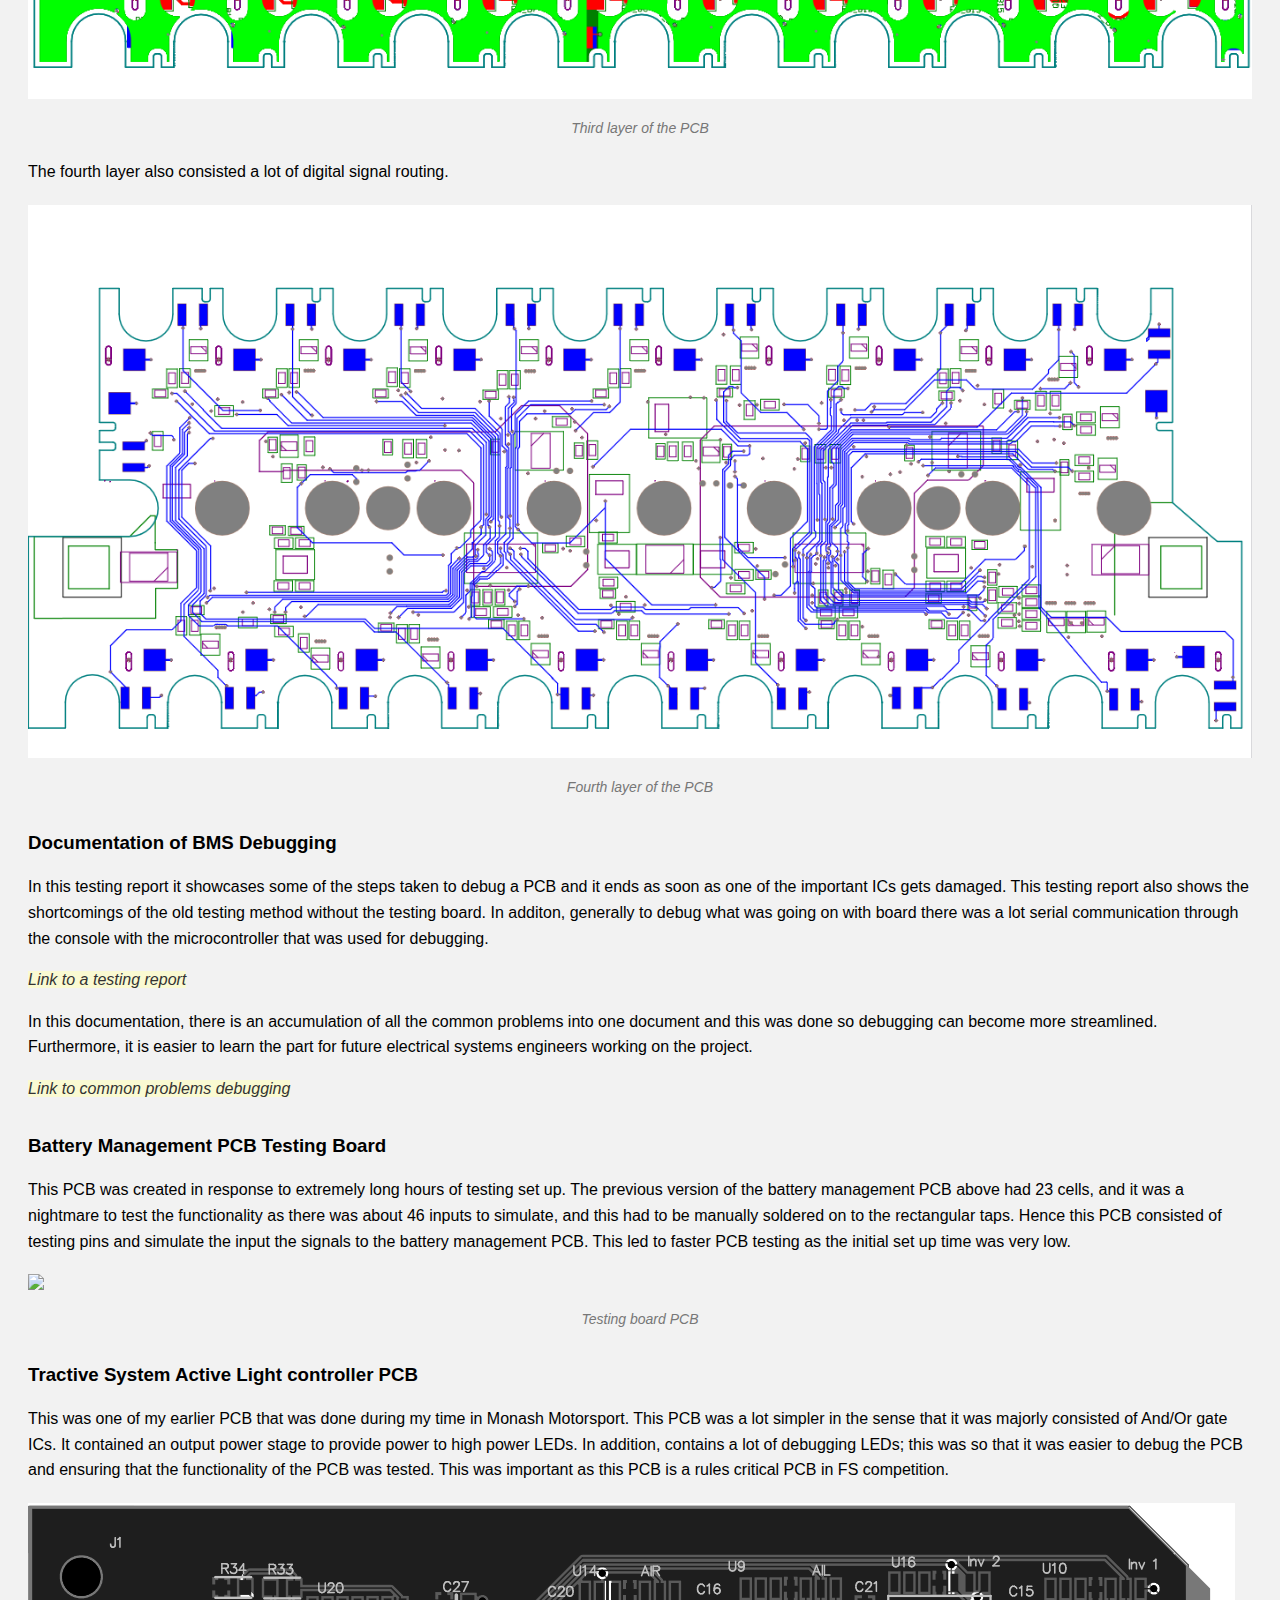
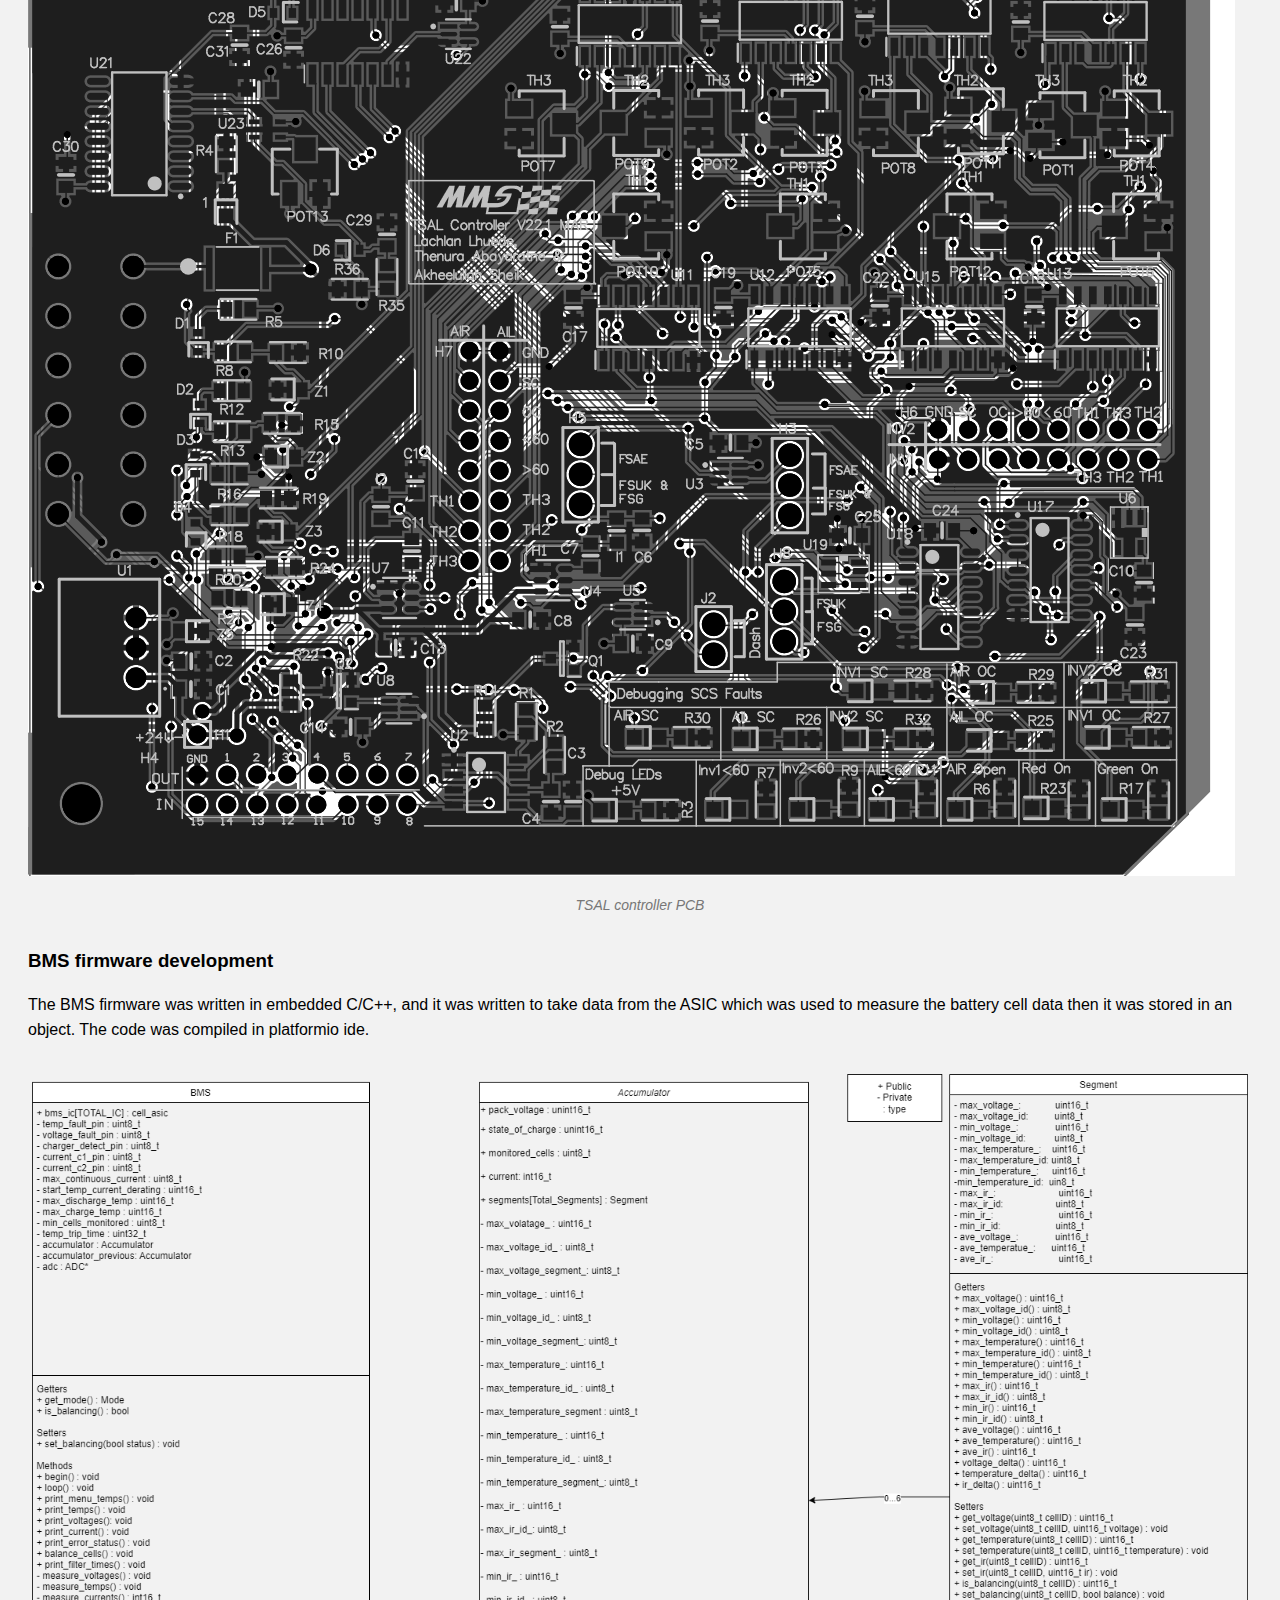
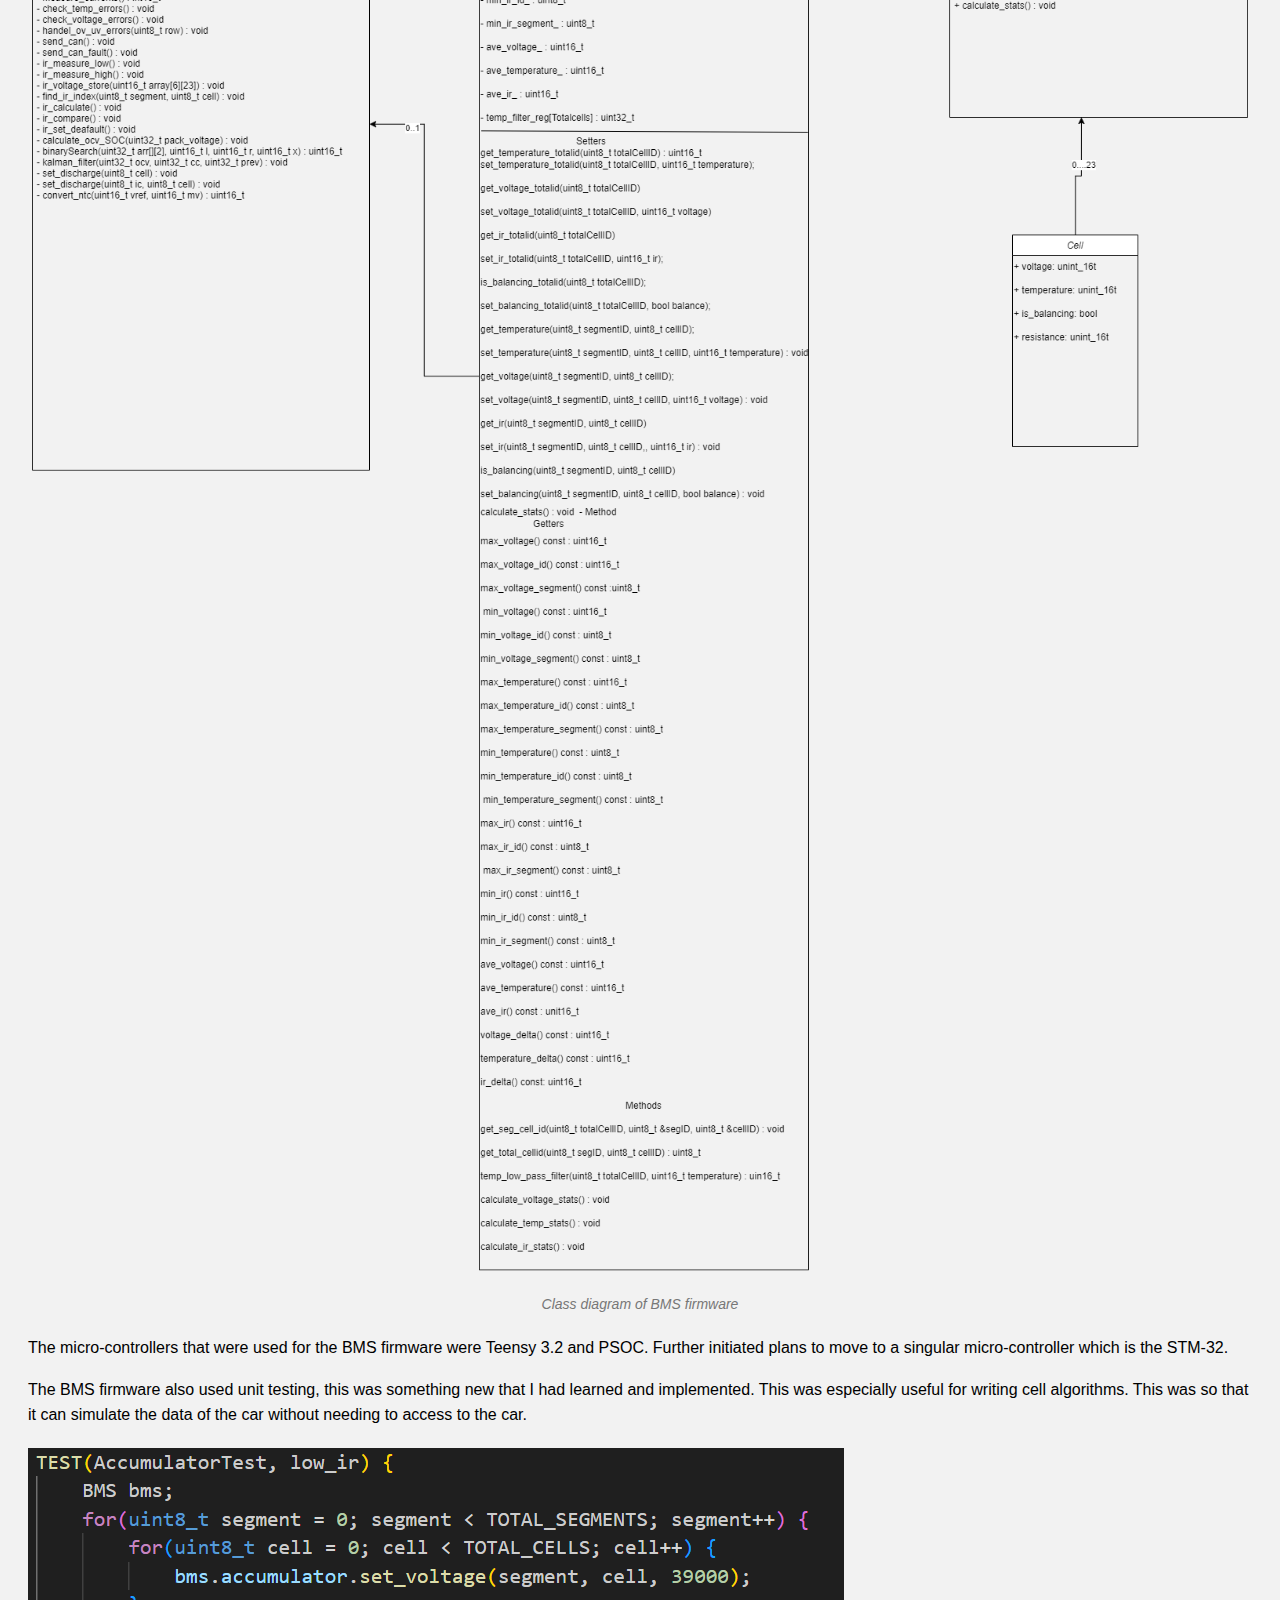
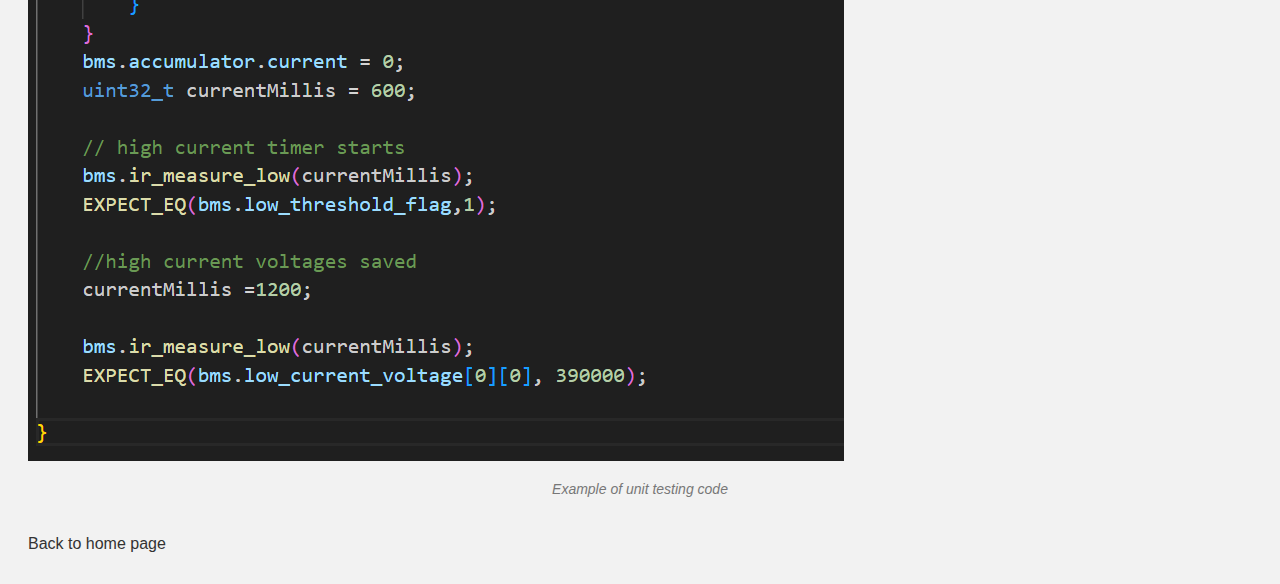
==== commit 792b0c5f: "minor tweaks" ====
--- a/motorsport.html
+++ b/motorsport.html
@@ -31,7 +31,7 @@
                     <figcaption>PCB with all layers</figcaption>
                 </figure>
 
-                <p>The top layer consisted of a lot of the signal routing and had 2 small polygons. The 2 polygons were ground planes. This was to further reduce the capacitance to ground by having ground plane that surrounded the main ICs(integrated circuits), so there is limited high frequency noise in the power signals of the ICs.</p>
+                <p>The top layer consisted of a lot of the signal routing and had 2 small polygons. The 2 polygons were ground planes. This was to further increase the capacitance to ground by having ground plane that surrounded the main ICs(integrated circuits), so there is limited high frequency noise in the power signals of the ICs.</p>
                 <figure>
                     <img src = "images/top_layer.png" alt = "top layer">
                     <figcaption>Top layer of the PCB</figcaption>
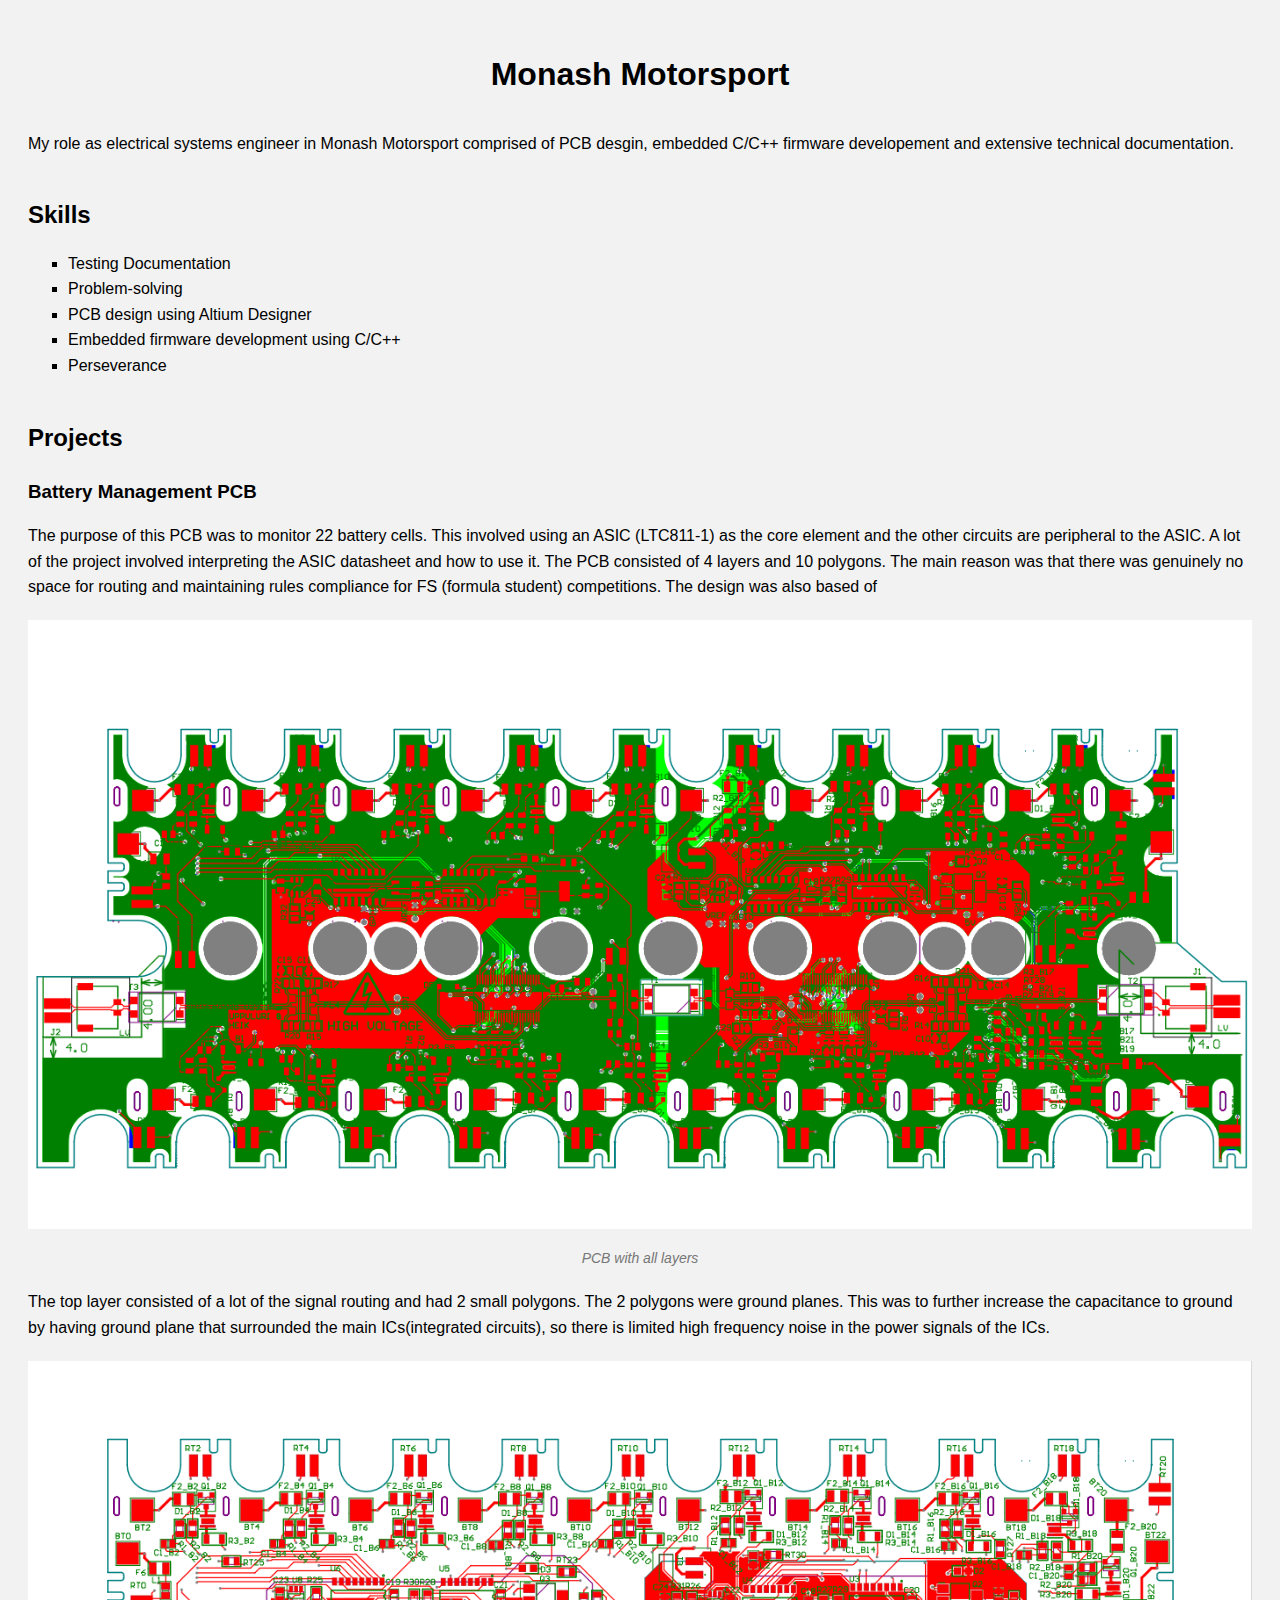
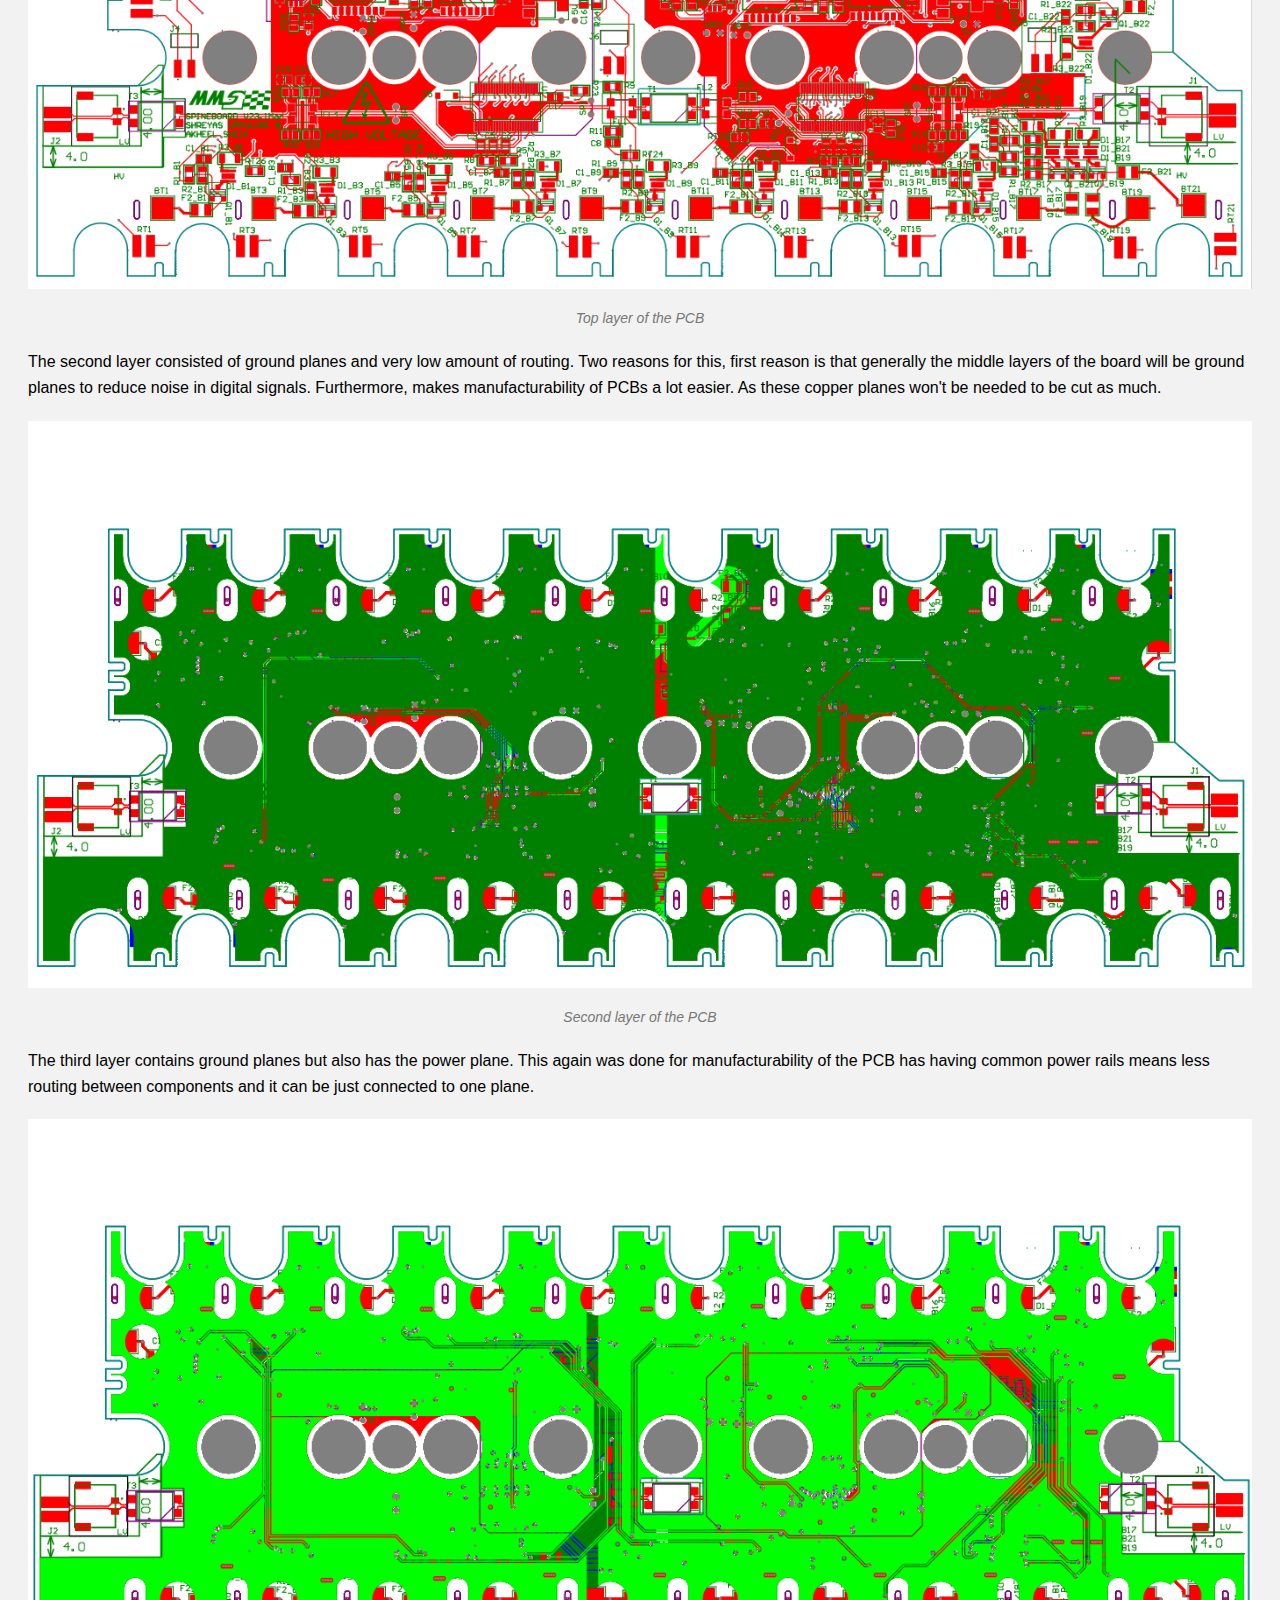
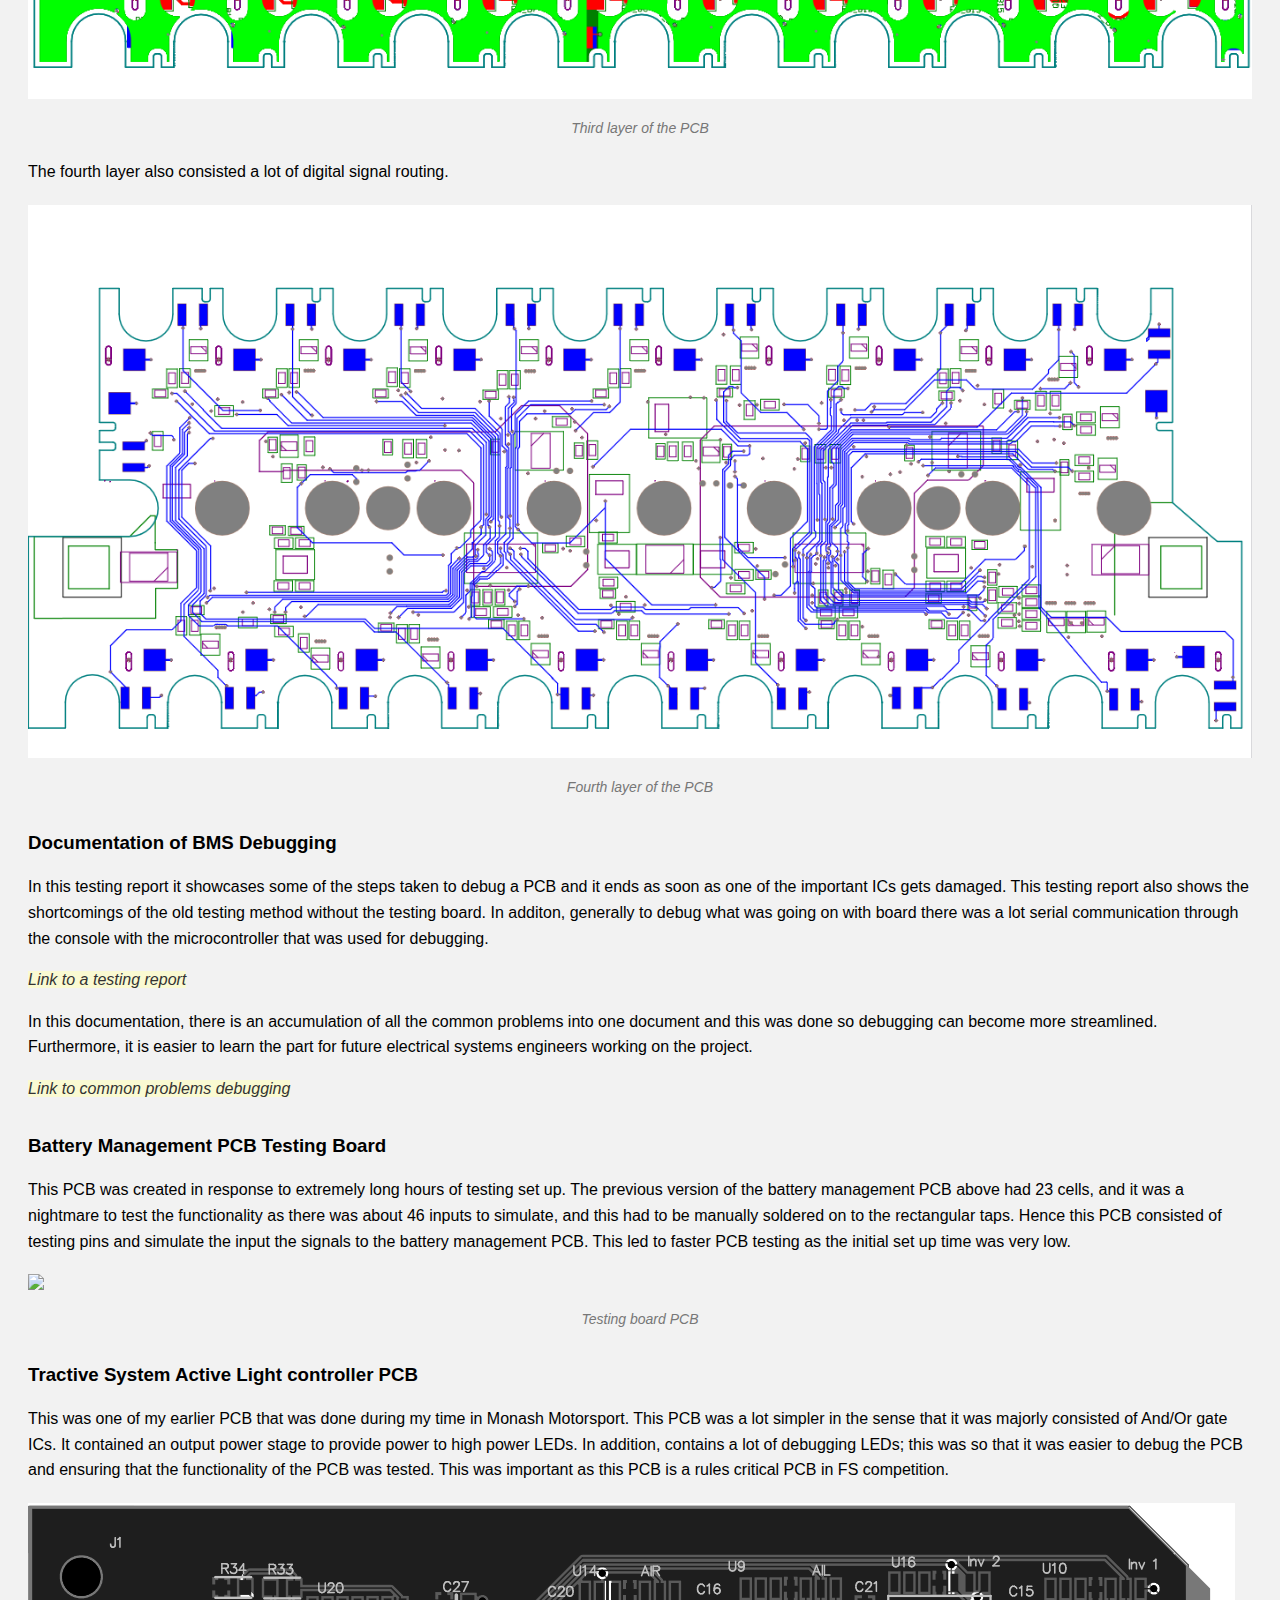
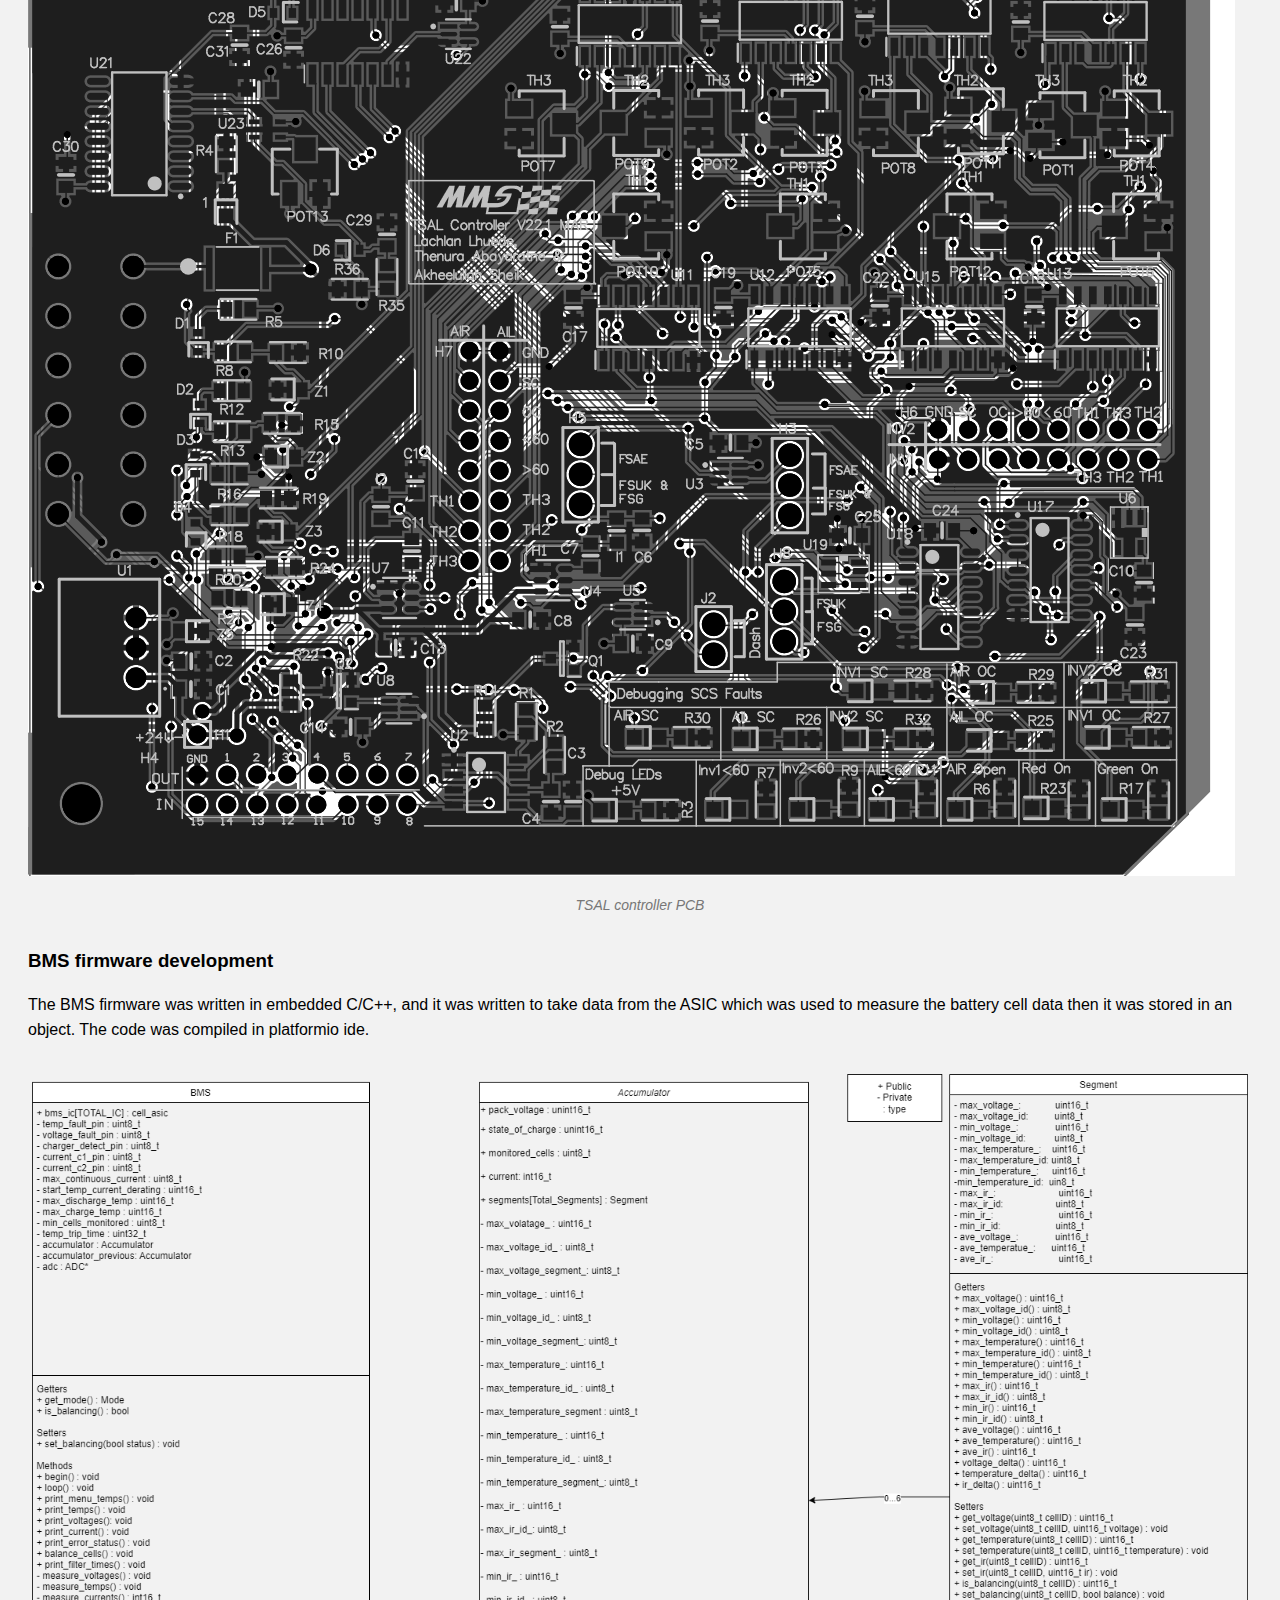
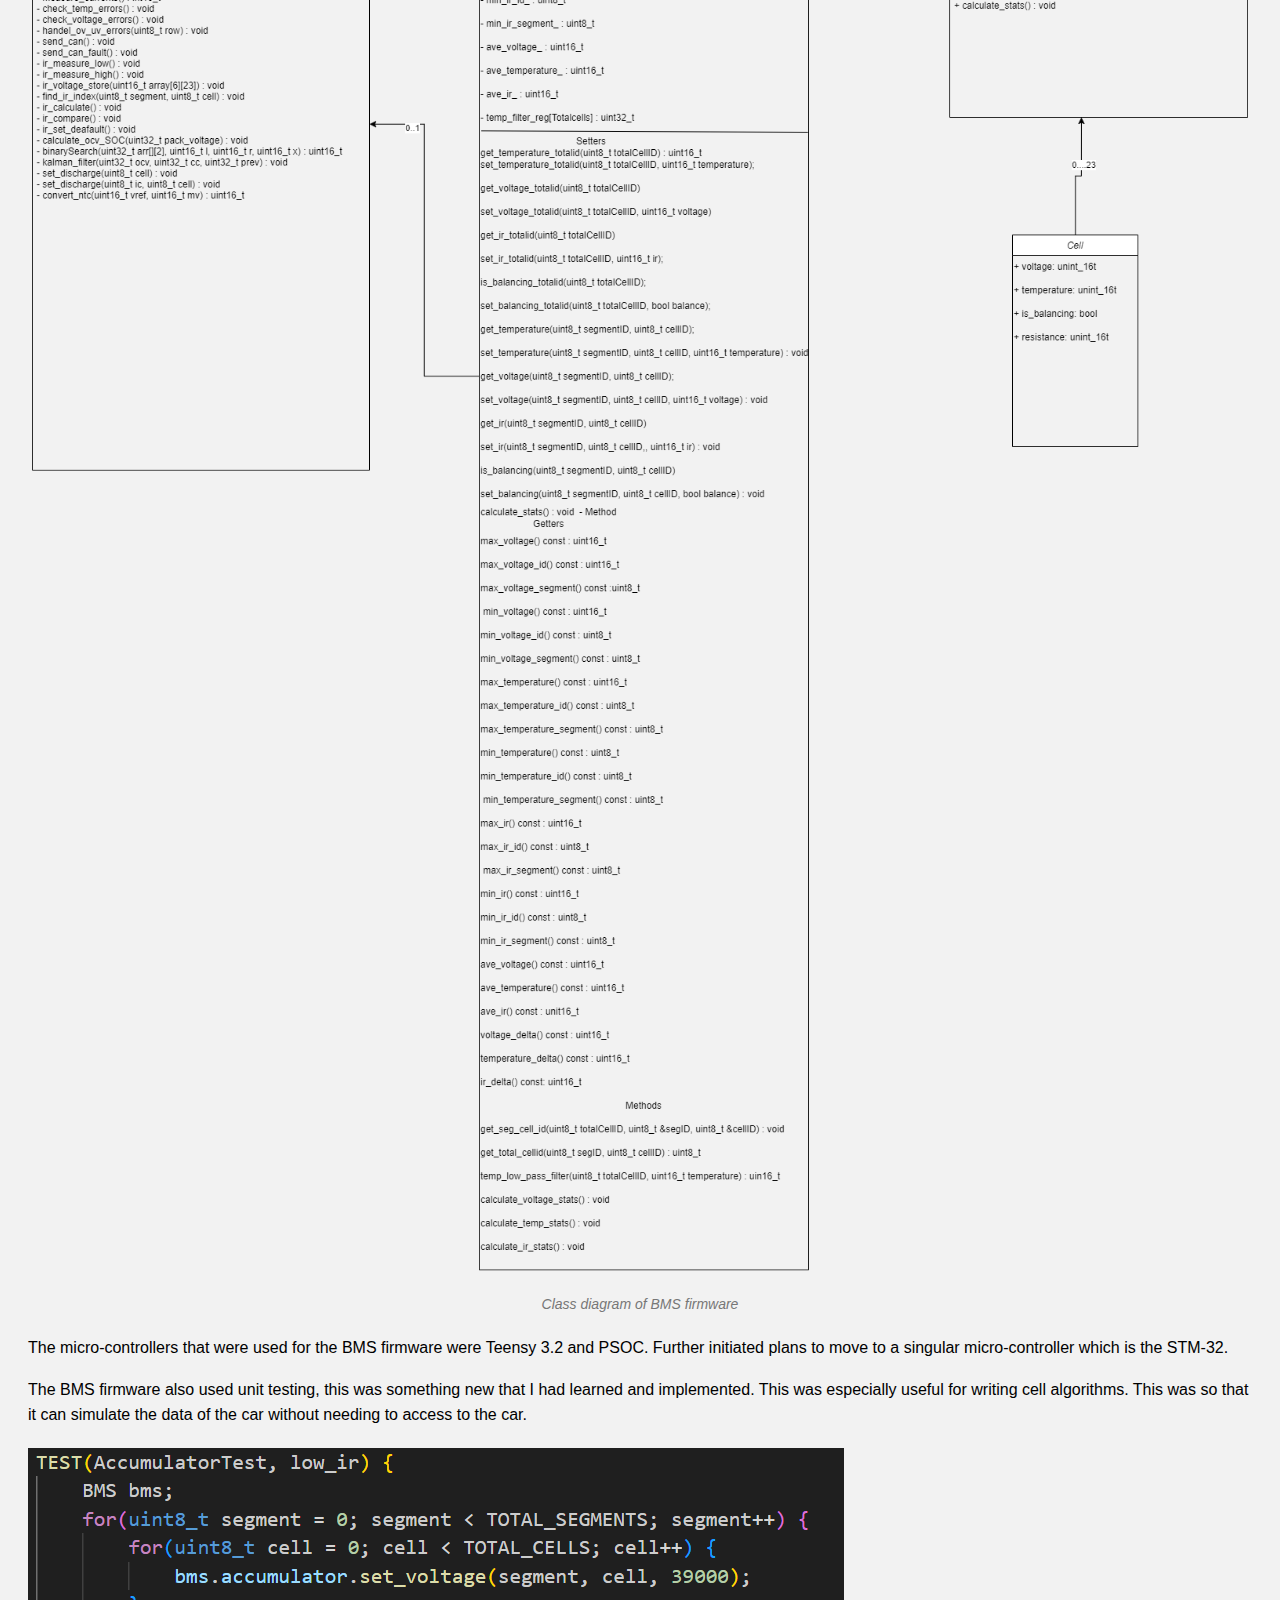
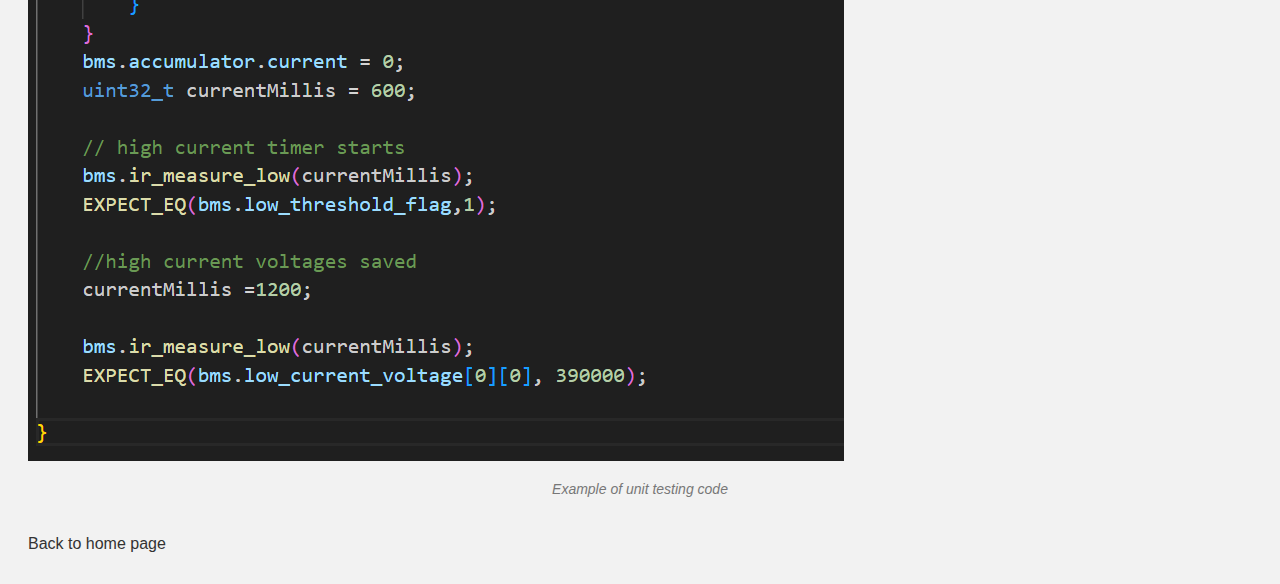
==== commit 6c134e0f: "added more description" ====
--- a/motorsport.html
+++ b/motorsport.html
@@ -25,7 +25,7 @@
             <div element = "example_project">
                 <h3>Battery Management PCB</h3>
                                 
-                <p>The purpose of this PCB was to monitor 22 battery cells. This involved using an ASIC as the core element and the other circuits are peripheral to the ASIC. The PCB consisted of 4 layers and 10 polygons. The main reason was that there was genuinely no space for routing and maintaining rules compliance for FS (formula student) competitions.</p>
+                <p>The purpose of this PCB was to monitor 22 battery cells. This involved using an ASIC (LTC811-1) as the core element and the other circuits are peripheral to the ASIC. A lot of the project involved interpreting the ASIC datasheet and how to use it. The PCB consisted of 4 layers and 10 polygons. The main reason was that there was genuinely no space for routing and maintaining rules compliance for FS (formula student) competitions. The design was also based of</p>
                 <figure>
                     <img src = "images/top_level.png" alt = "Top level of the pcb">
                     <figcaption>PCB with all layers</figcaption>
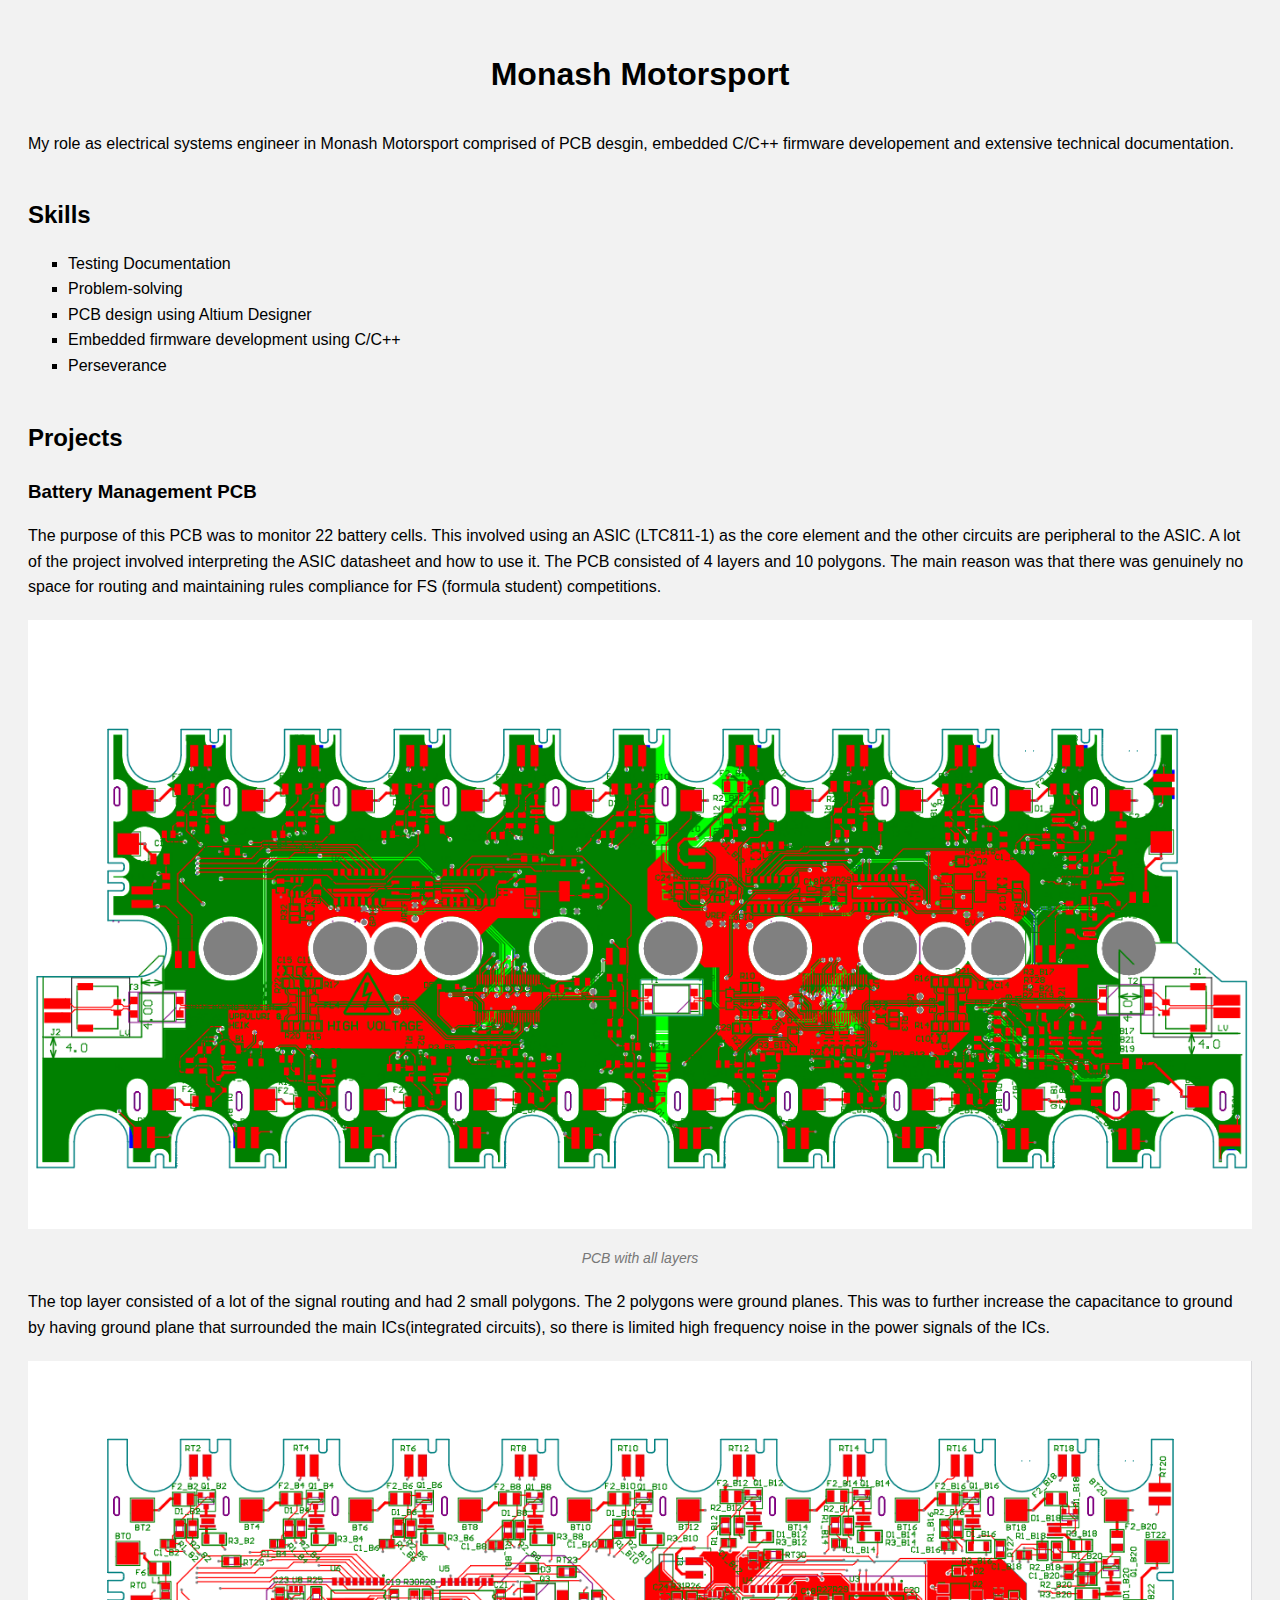
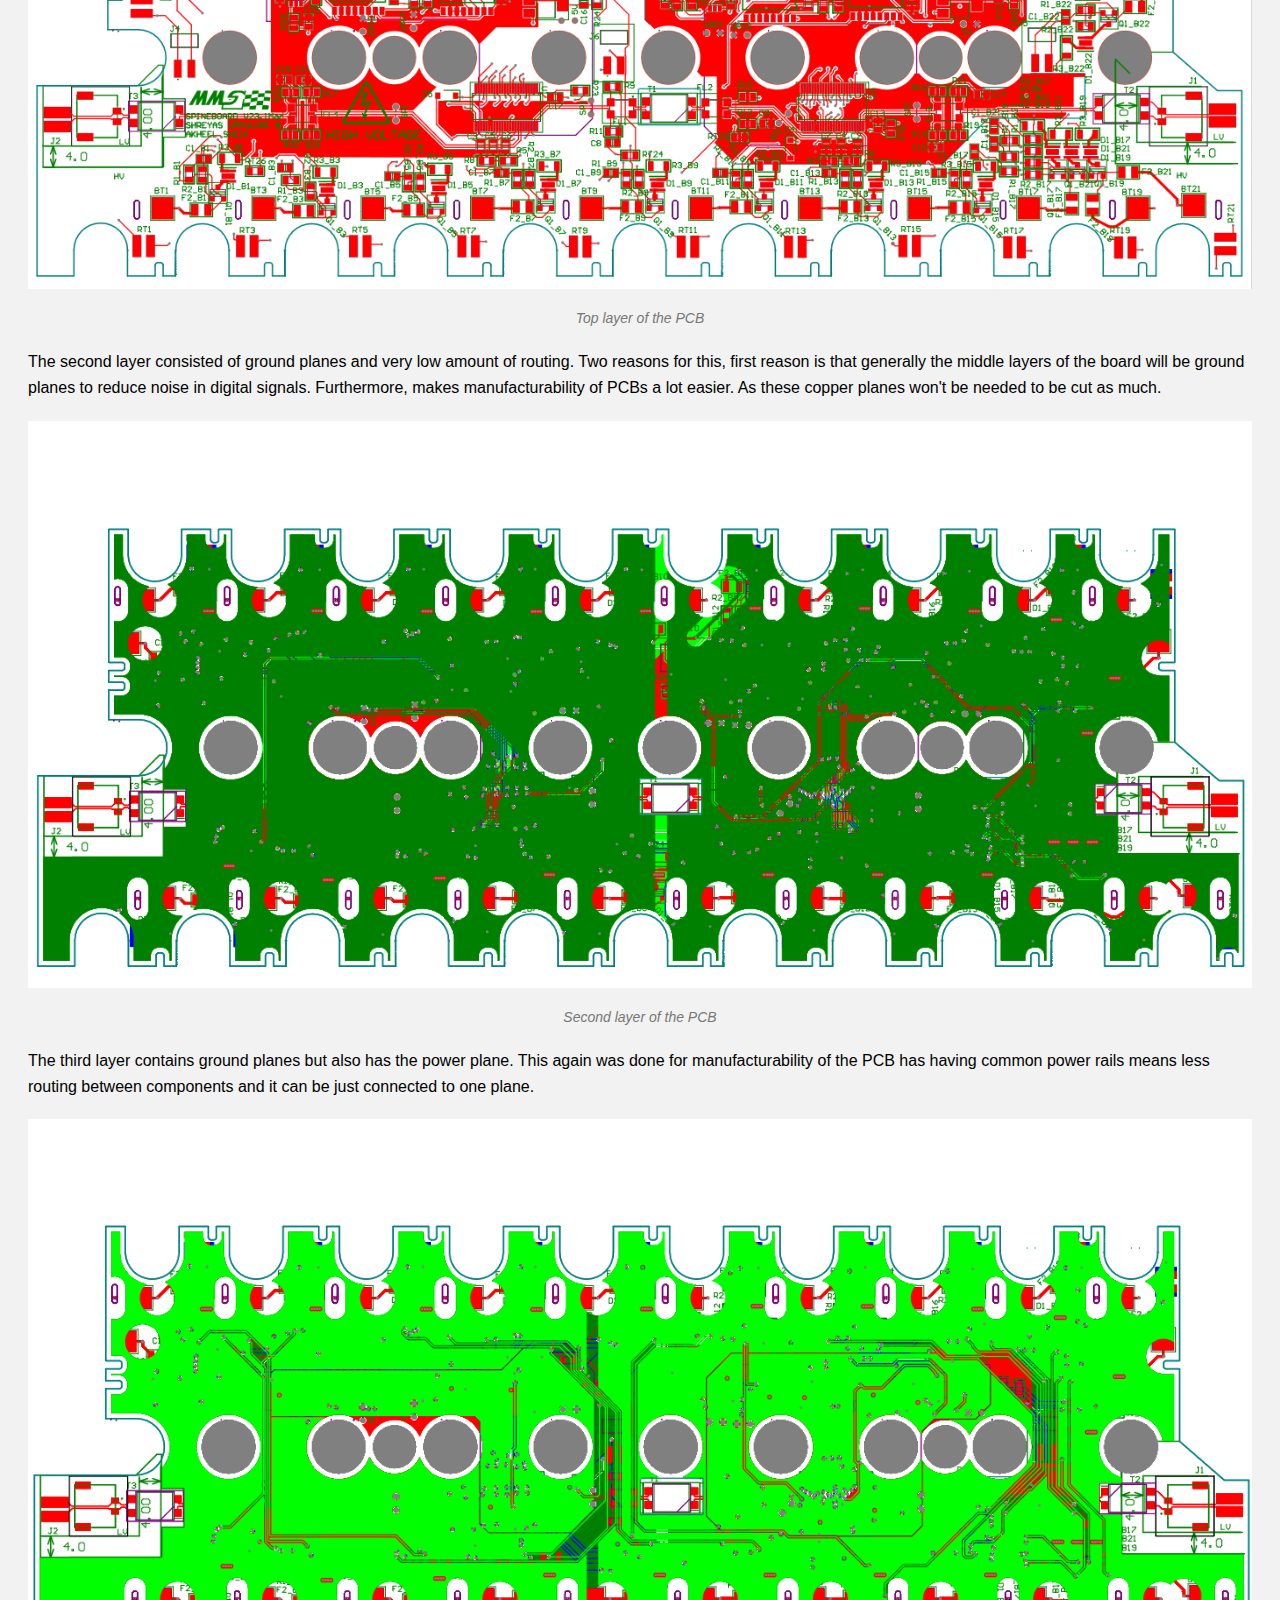
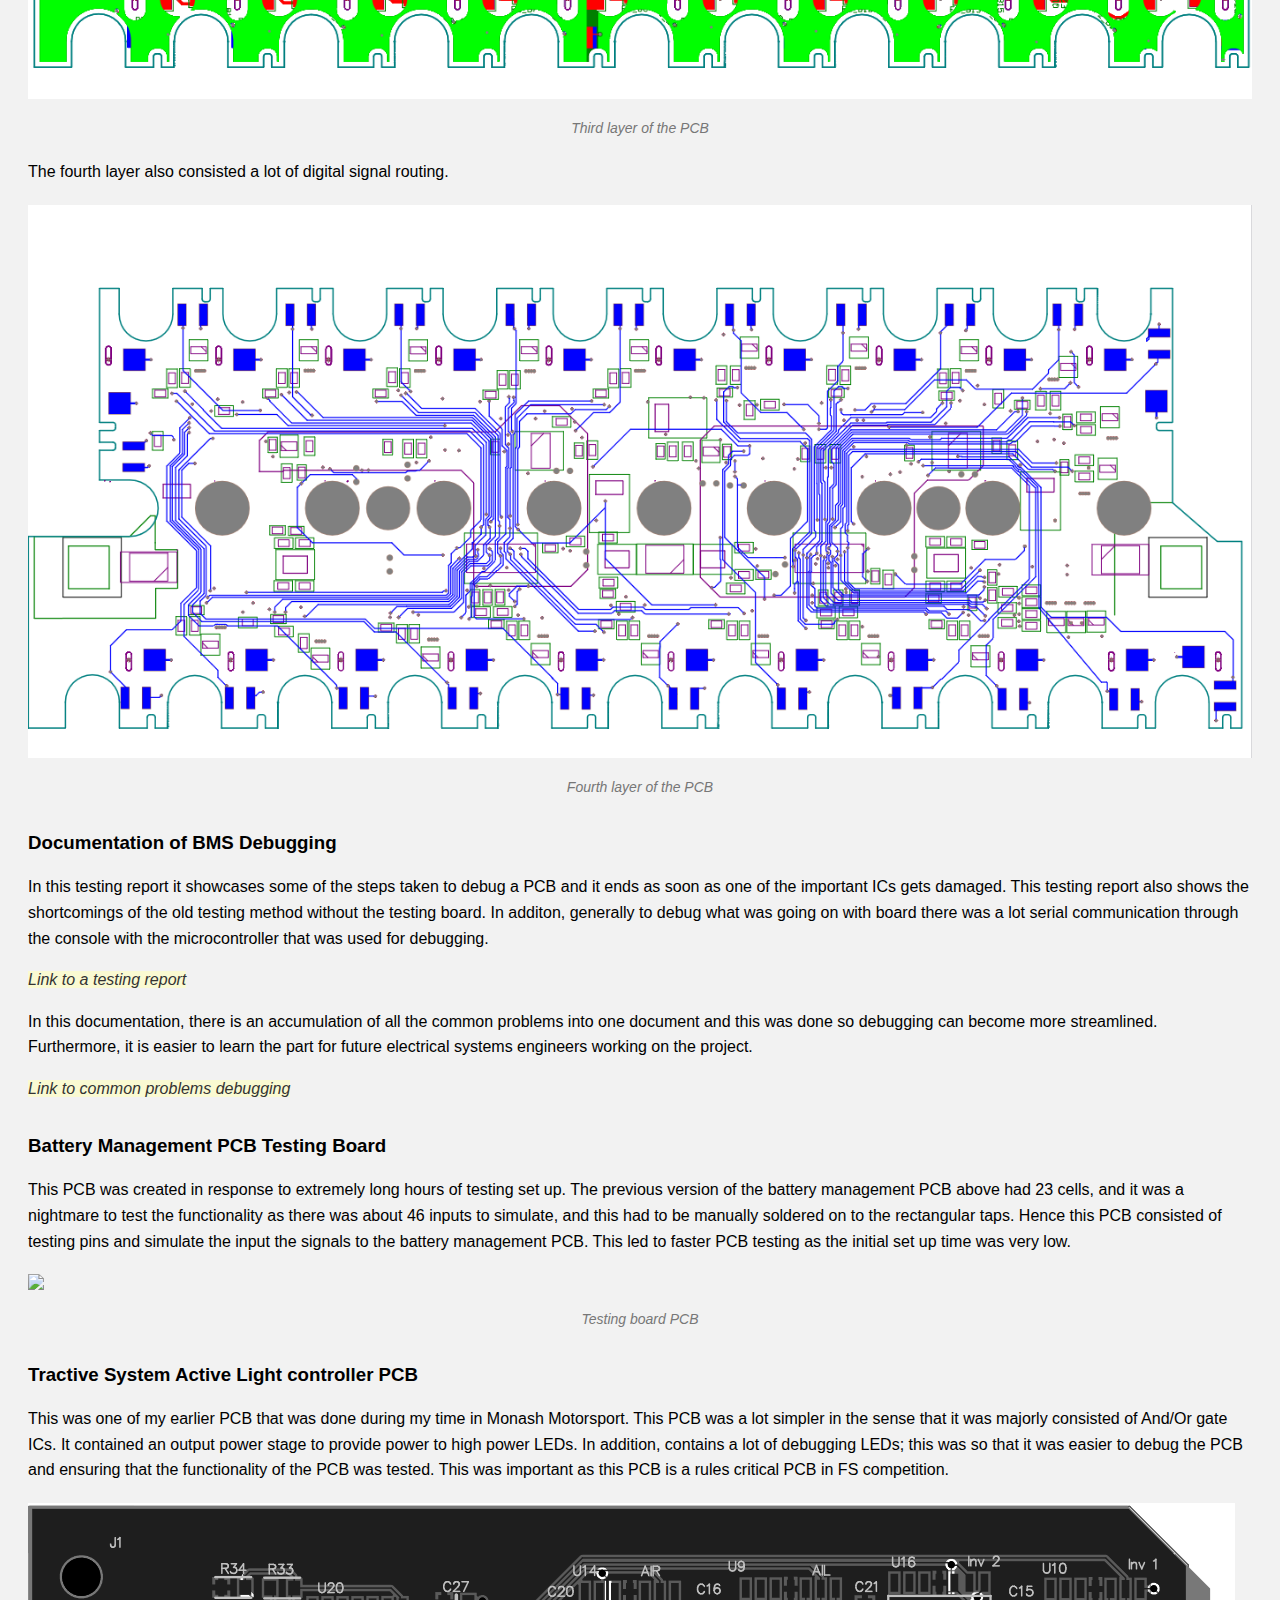
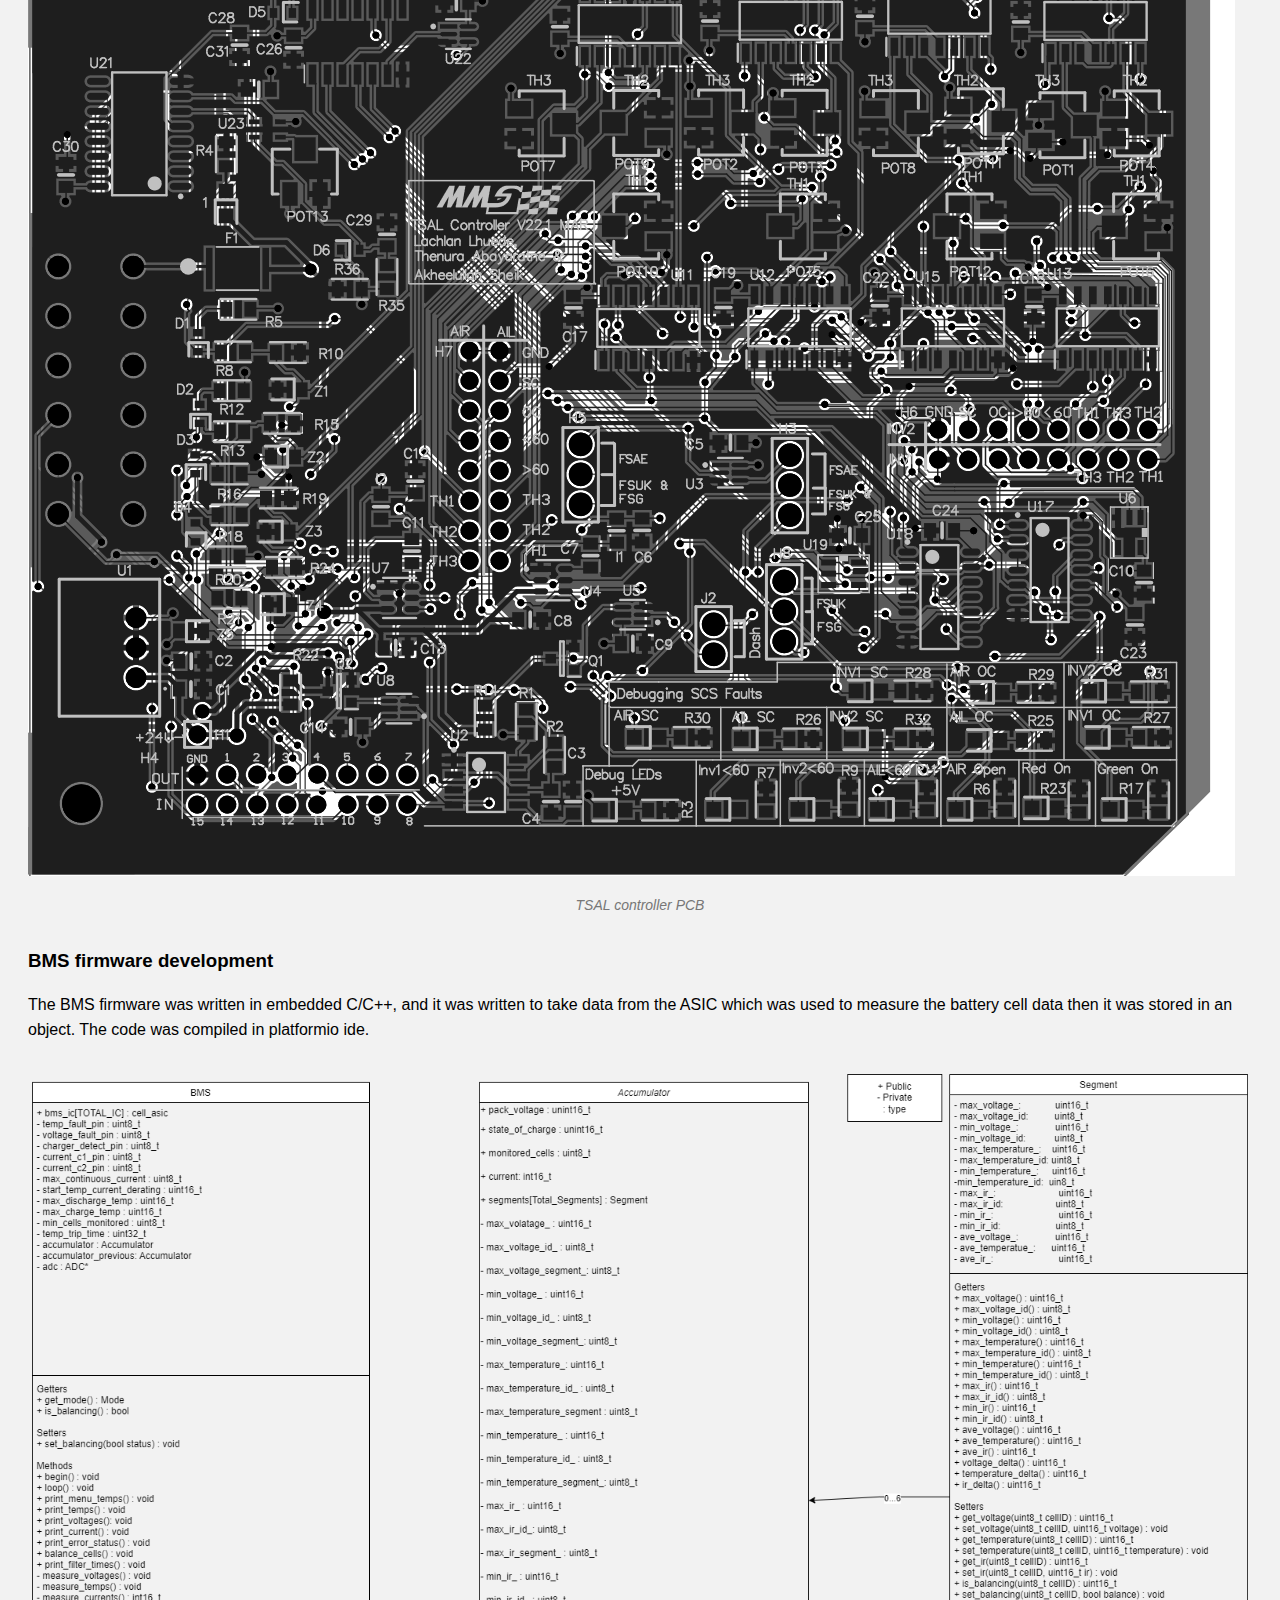
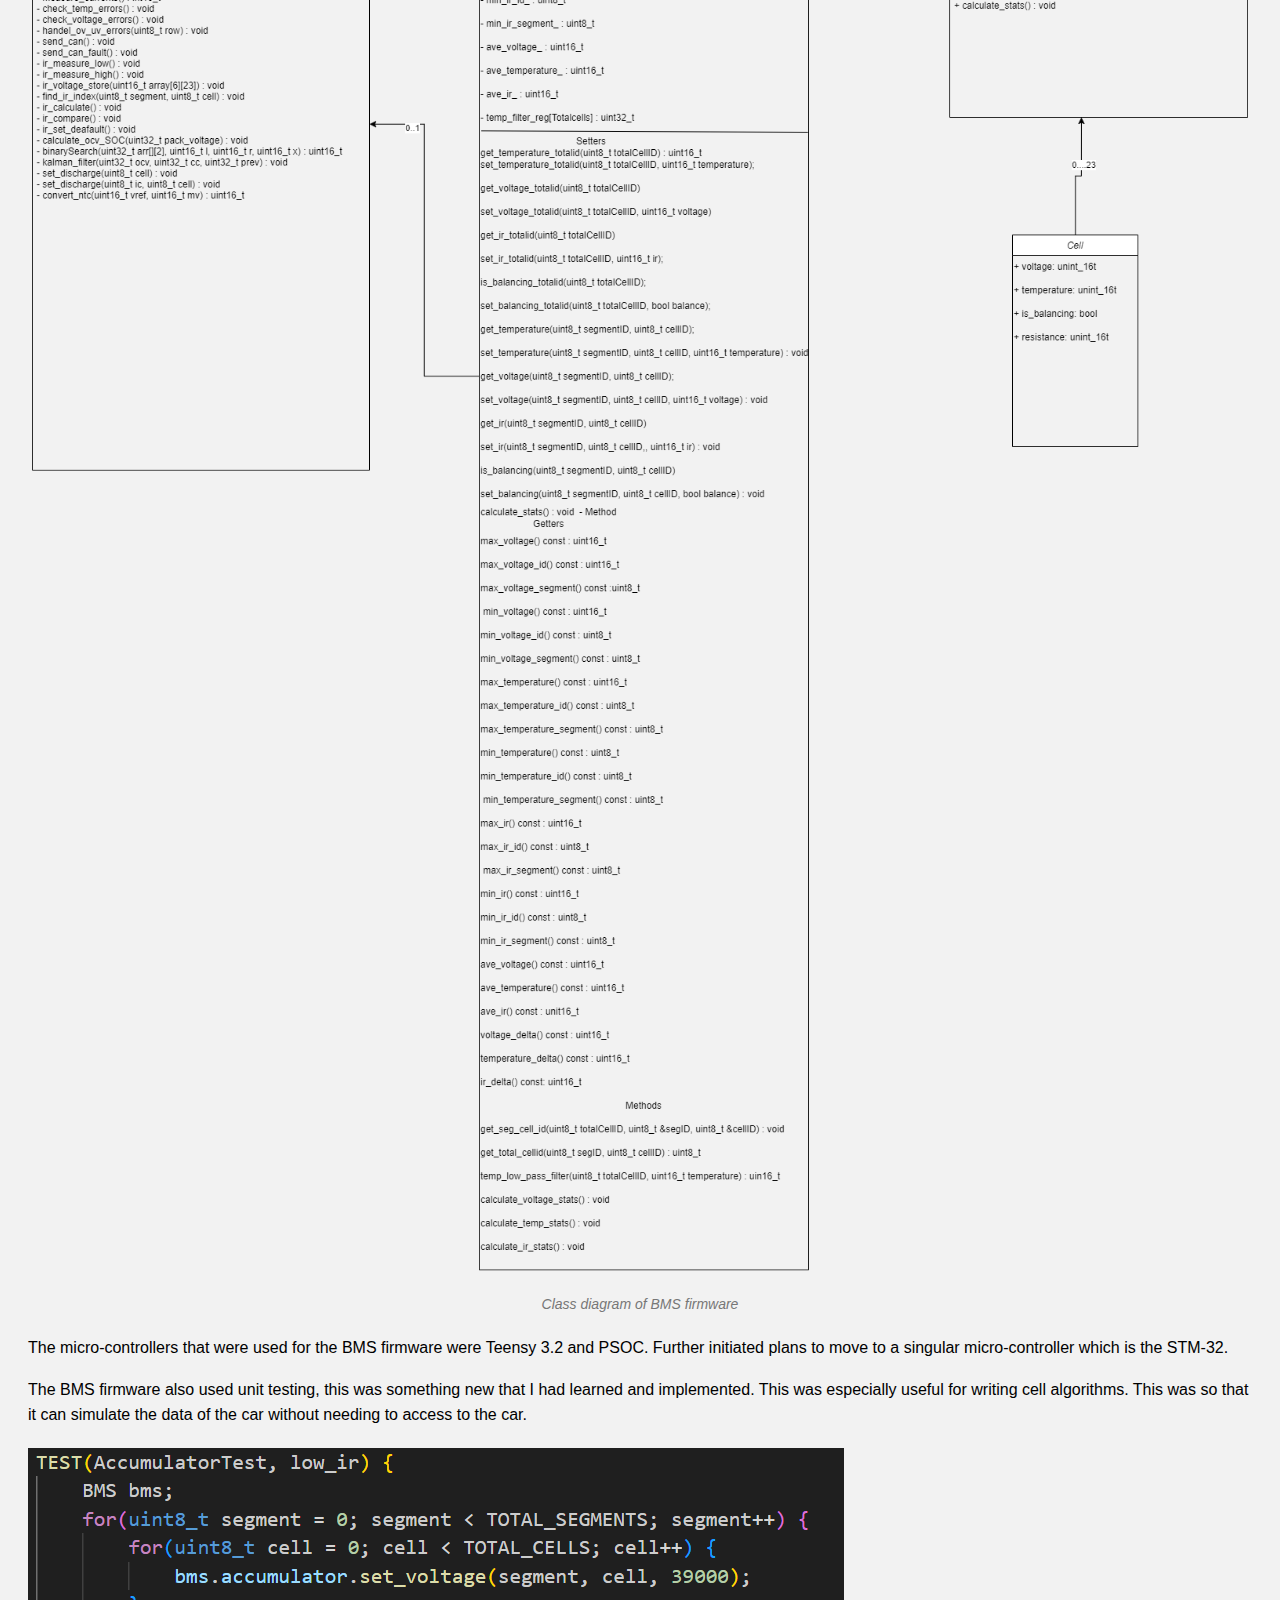
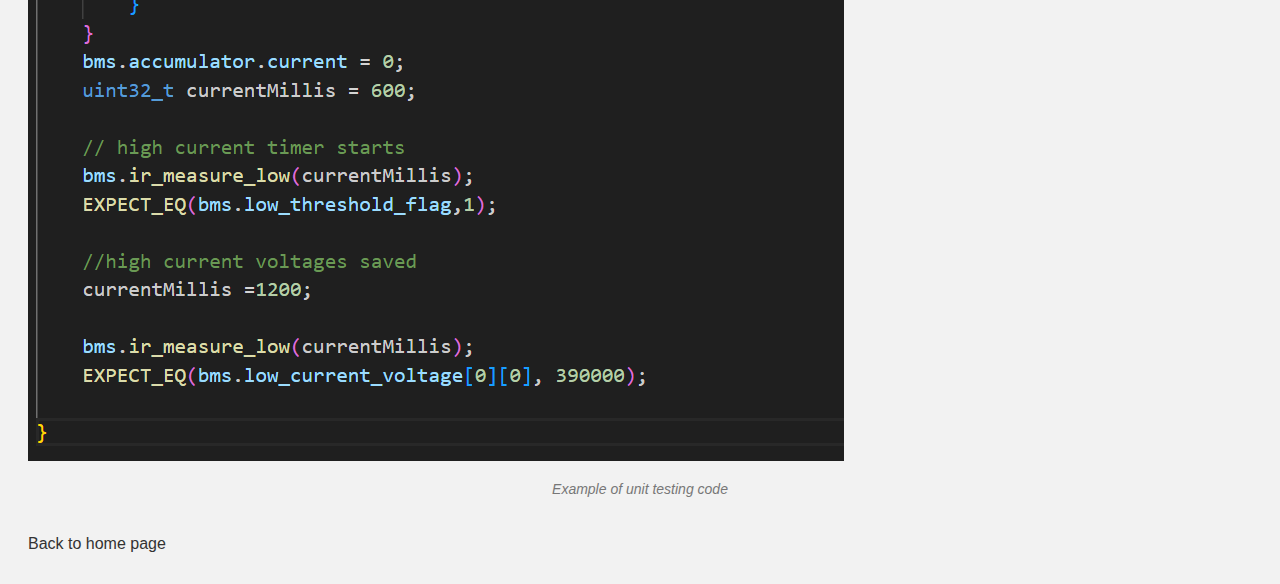
==== commit 4cf796ce: "small fix" ====
--- a/motorsport.html
+++ b/motorsport.html
@@ -25,7 +25,7 @@
             <div element = "example_project">
                 <h3>Battery Management PCB</h3>
                                 
-                <p>The purpose of this PCB was to monitor 22 battery cells. This involved using an ASIC (LTC811-1) as the core element and the other circuits are peripheral to the ASIC. A lot of the project involved interpreting the ASIC datasheet and how to use it. The PCB consisted of 4 layers and 10 polygons. The main reason was that there was genuinely no space for routing and maintaining rules compliance for FS (formula student) competitions. The design was also based of</p>
+                <p>The purpose of this PCB was to monitor 22 battery cells. This involved using an ASIC (LTC811-1) as the core element and the other circuits are peripheral to the ASIC. A lot of the project involved interpreting the ASIC datasheet and how to use it. The PCB consisted of 4 layers and 10 polygons. The main reason was that there was genuinely no space for routing and maintaining rules compliance for FS (formula student) competitions.</p>
                 <figure>
                     <img src = "images/top_level.png" alt = "Top level of the pcb">
                     <figcaption>PCB with all layers</figcaption>
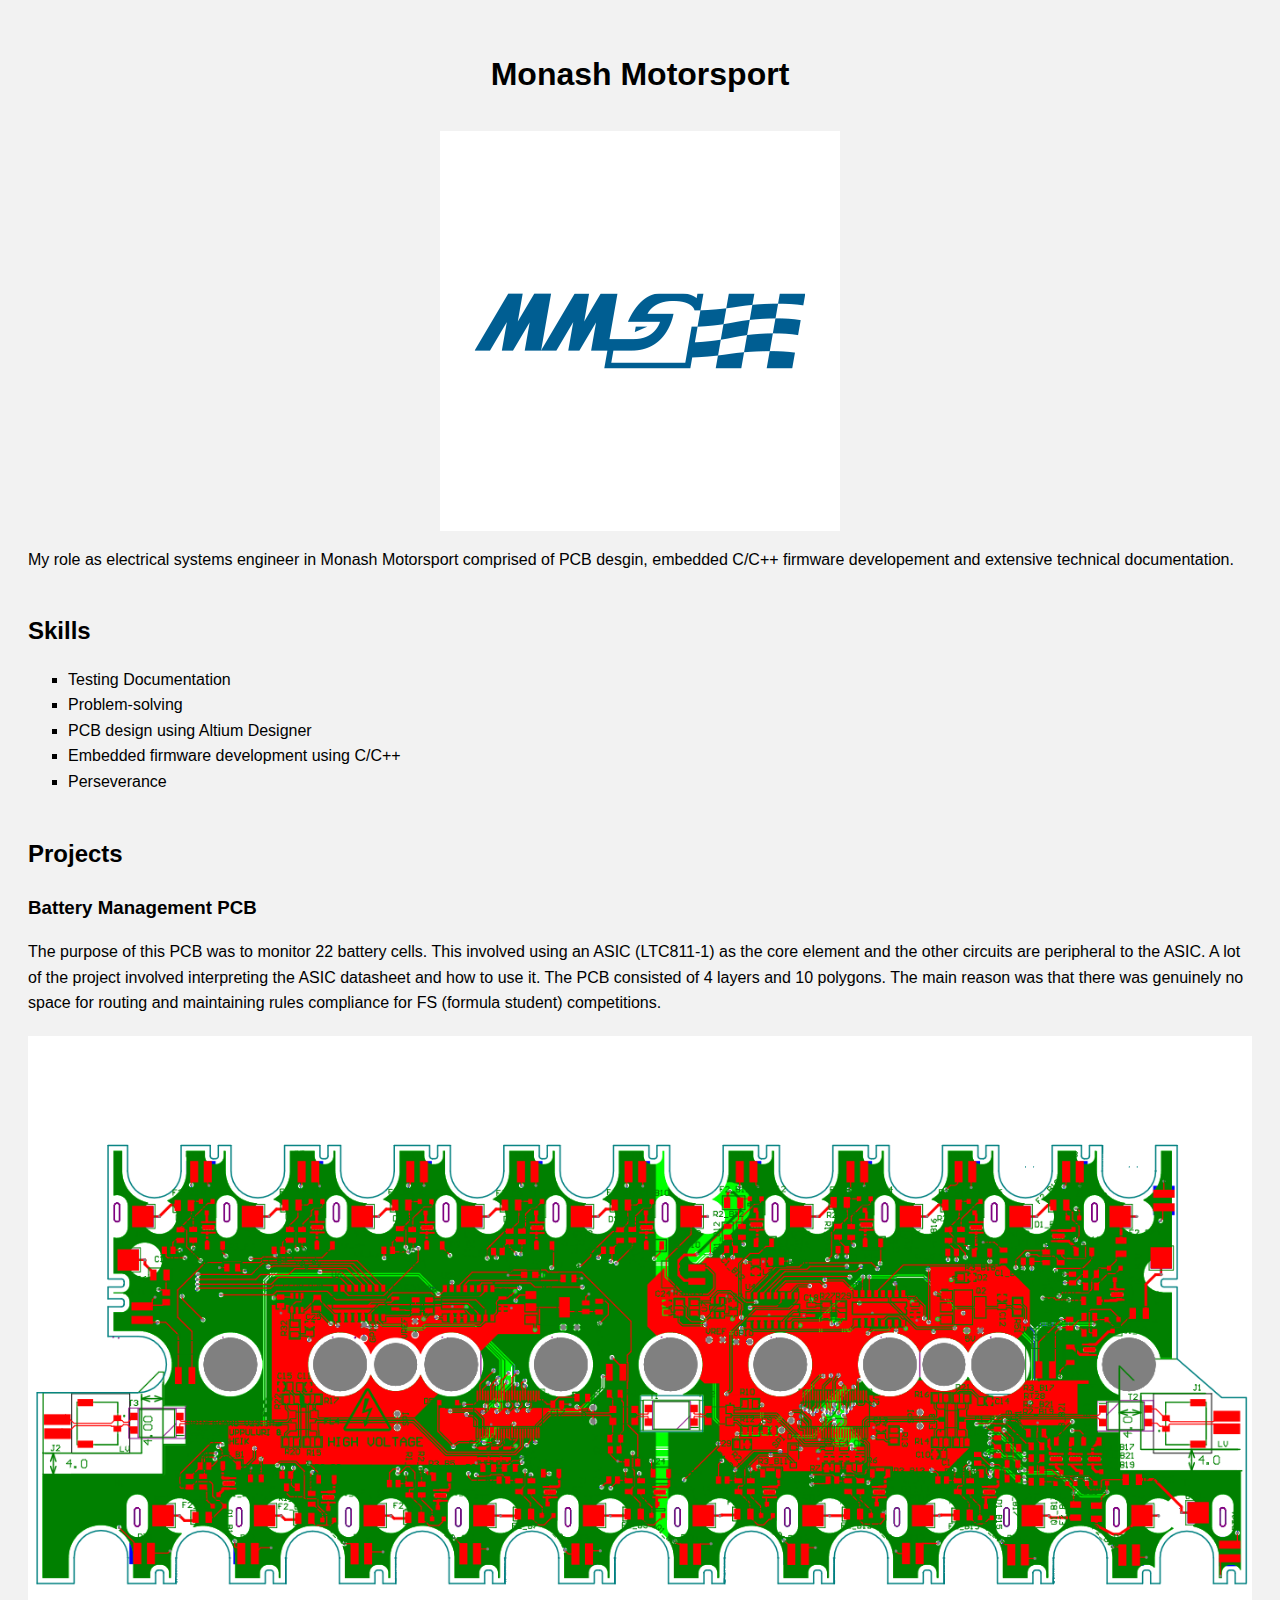
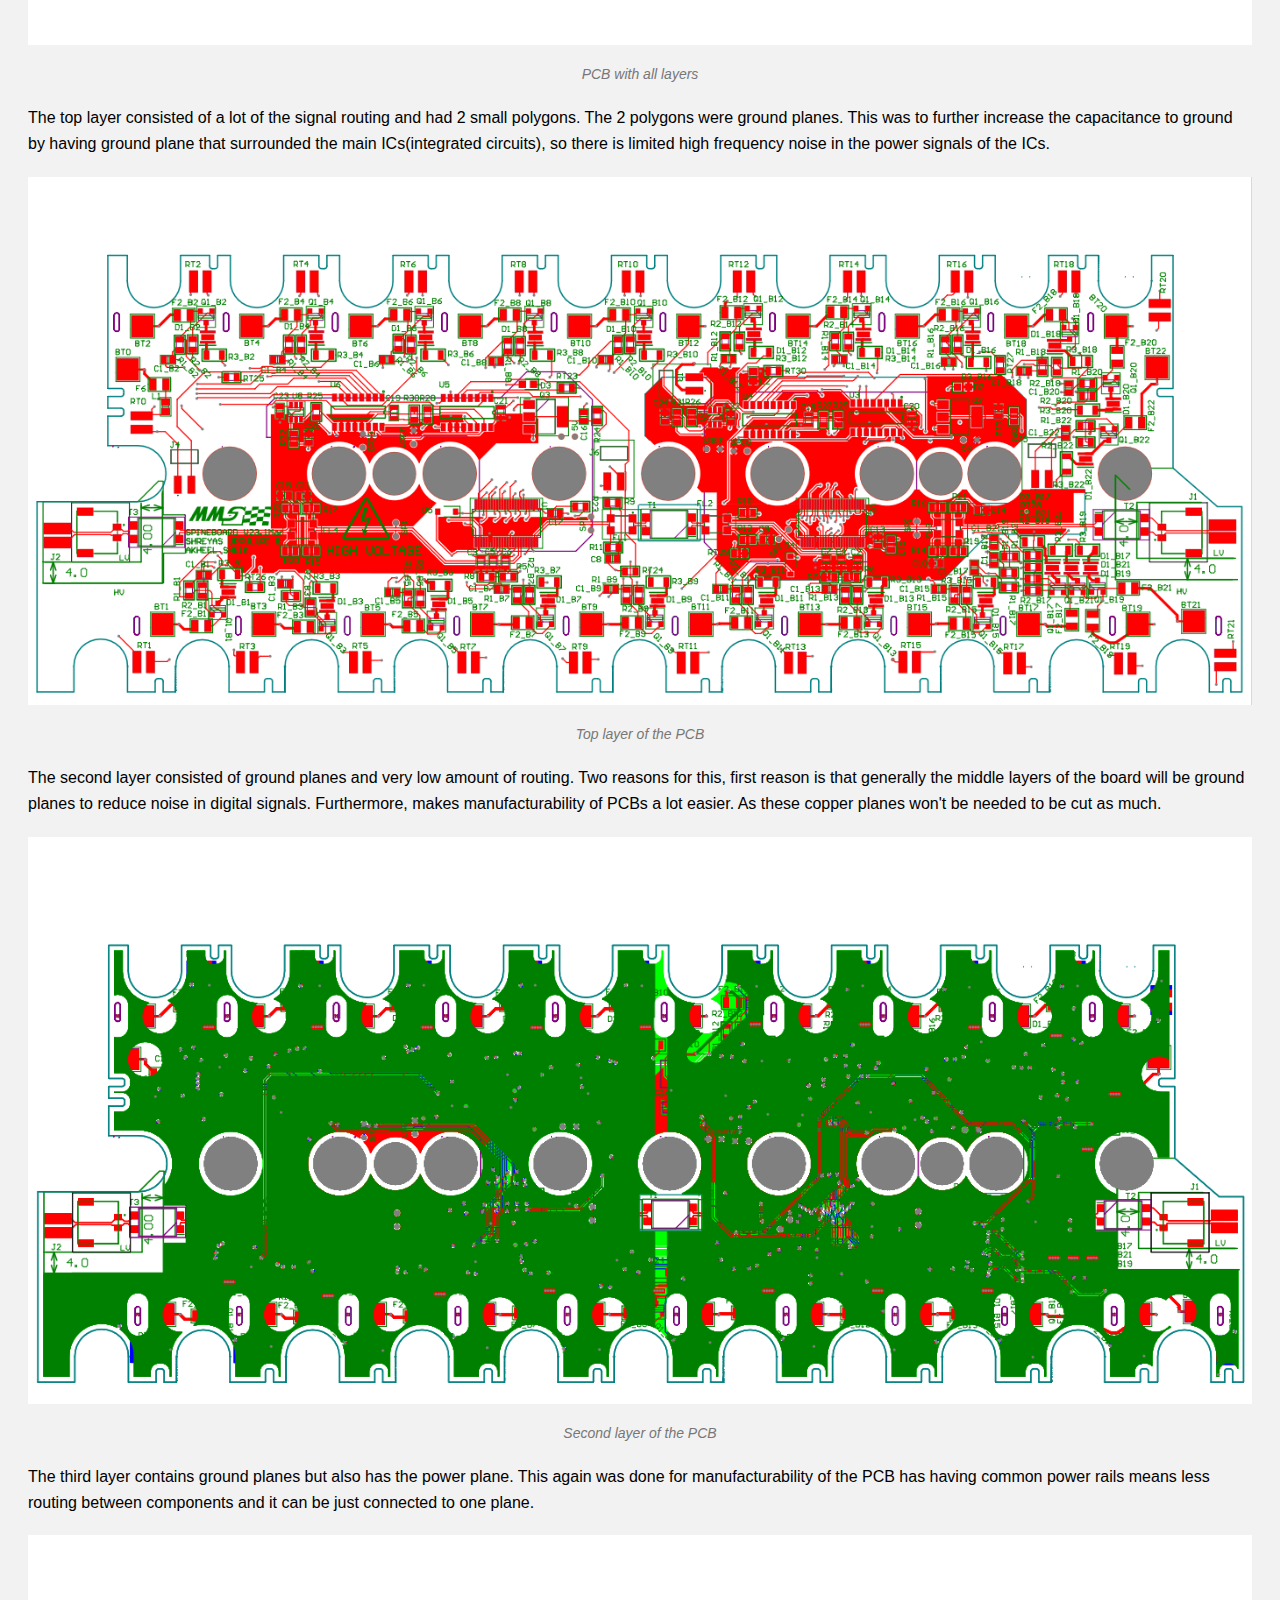
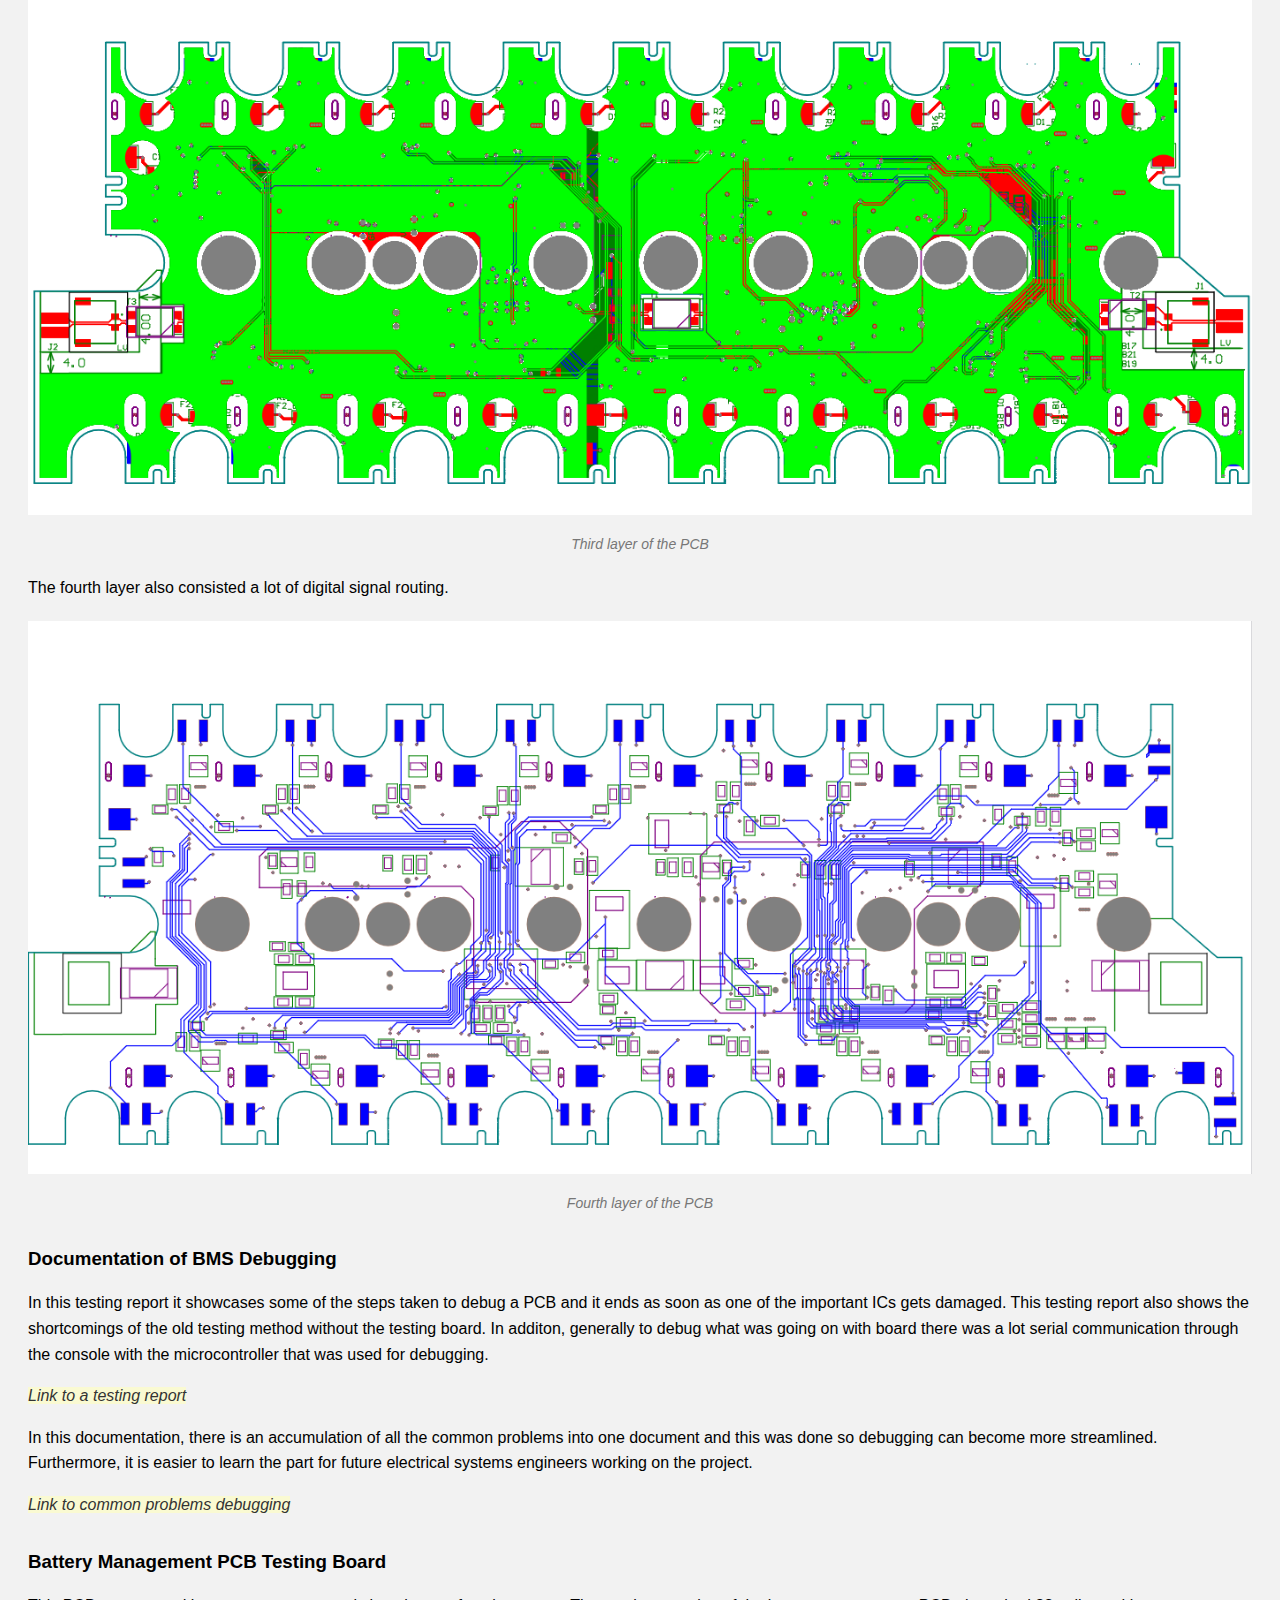
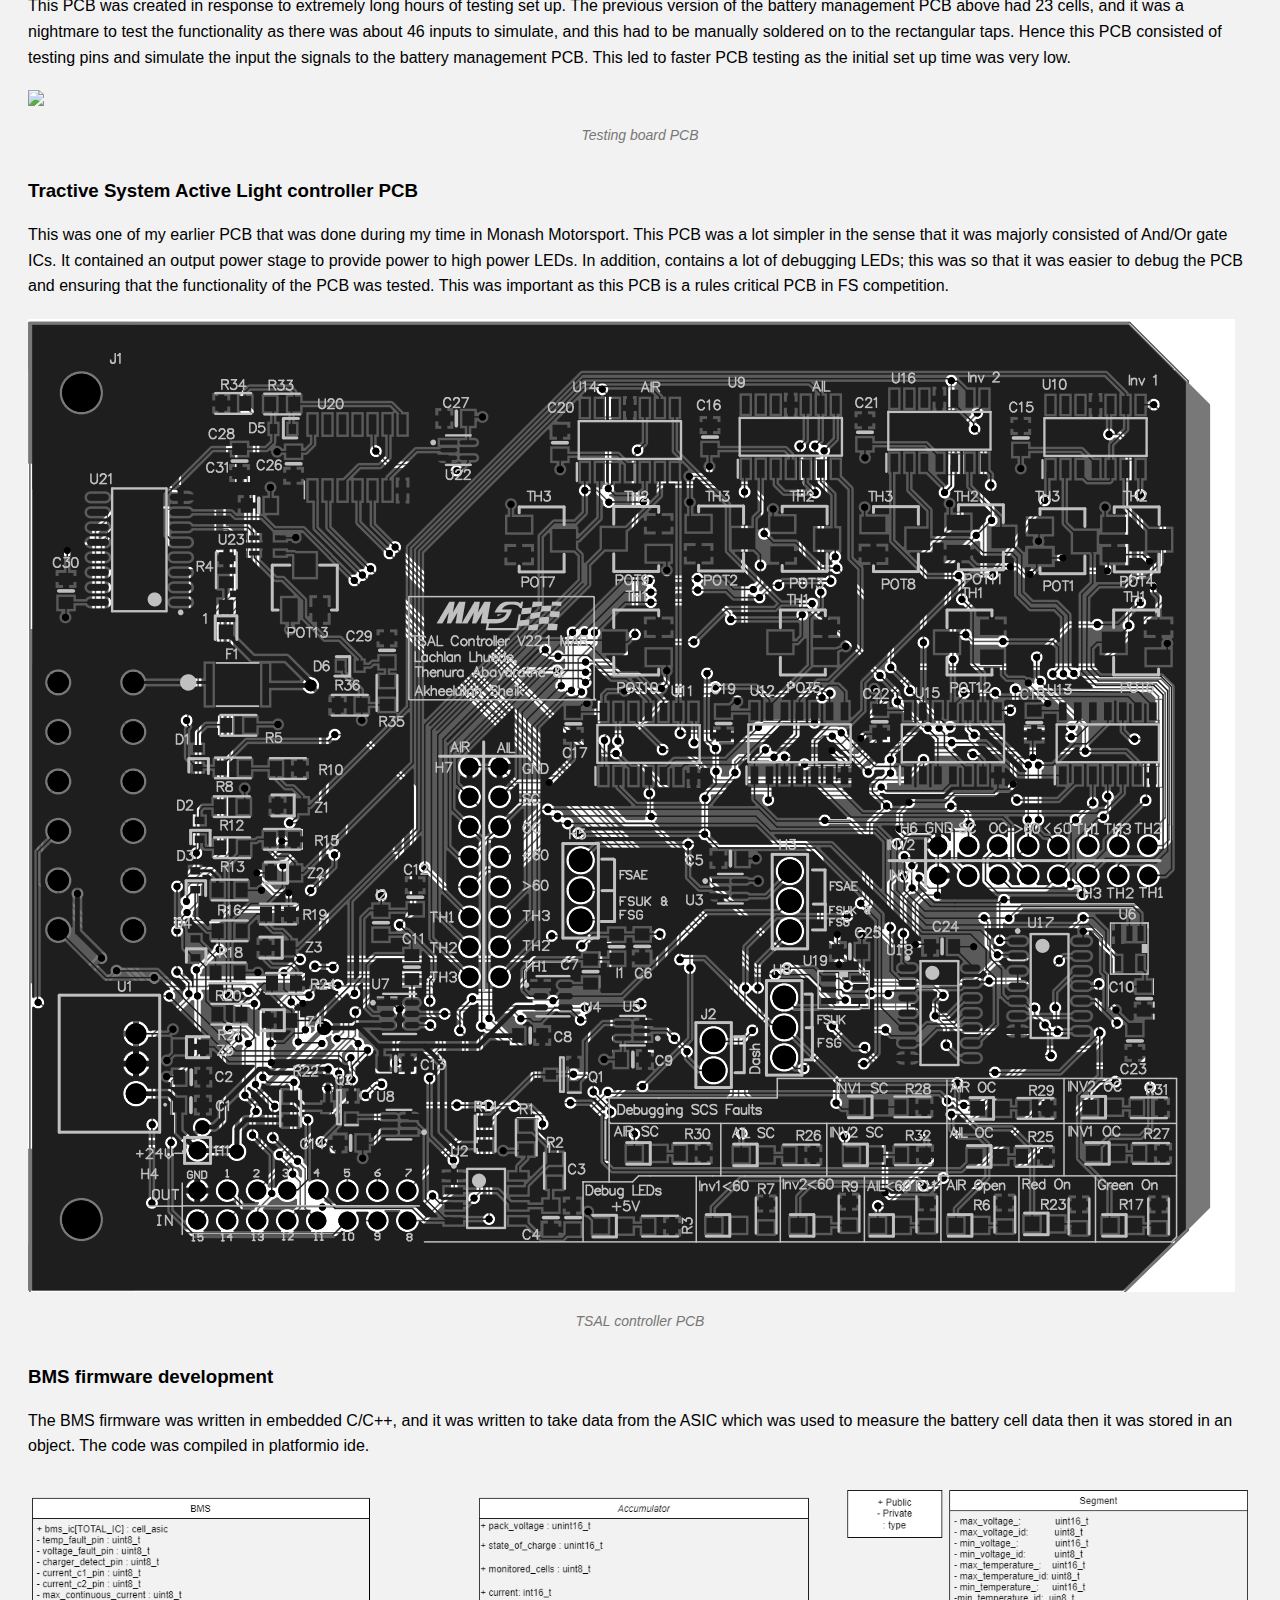
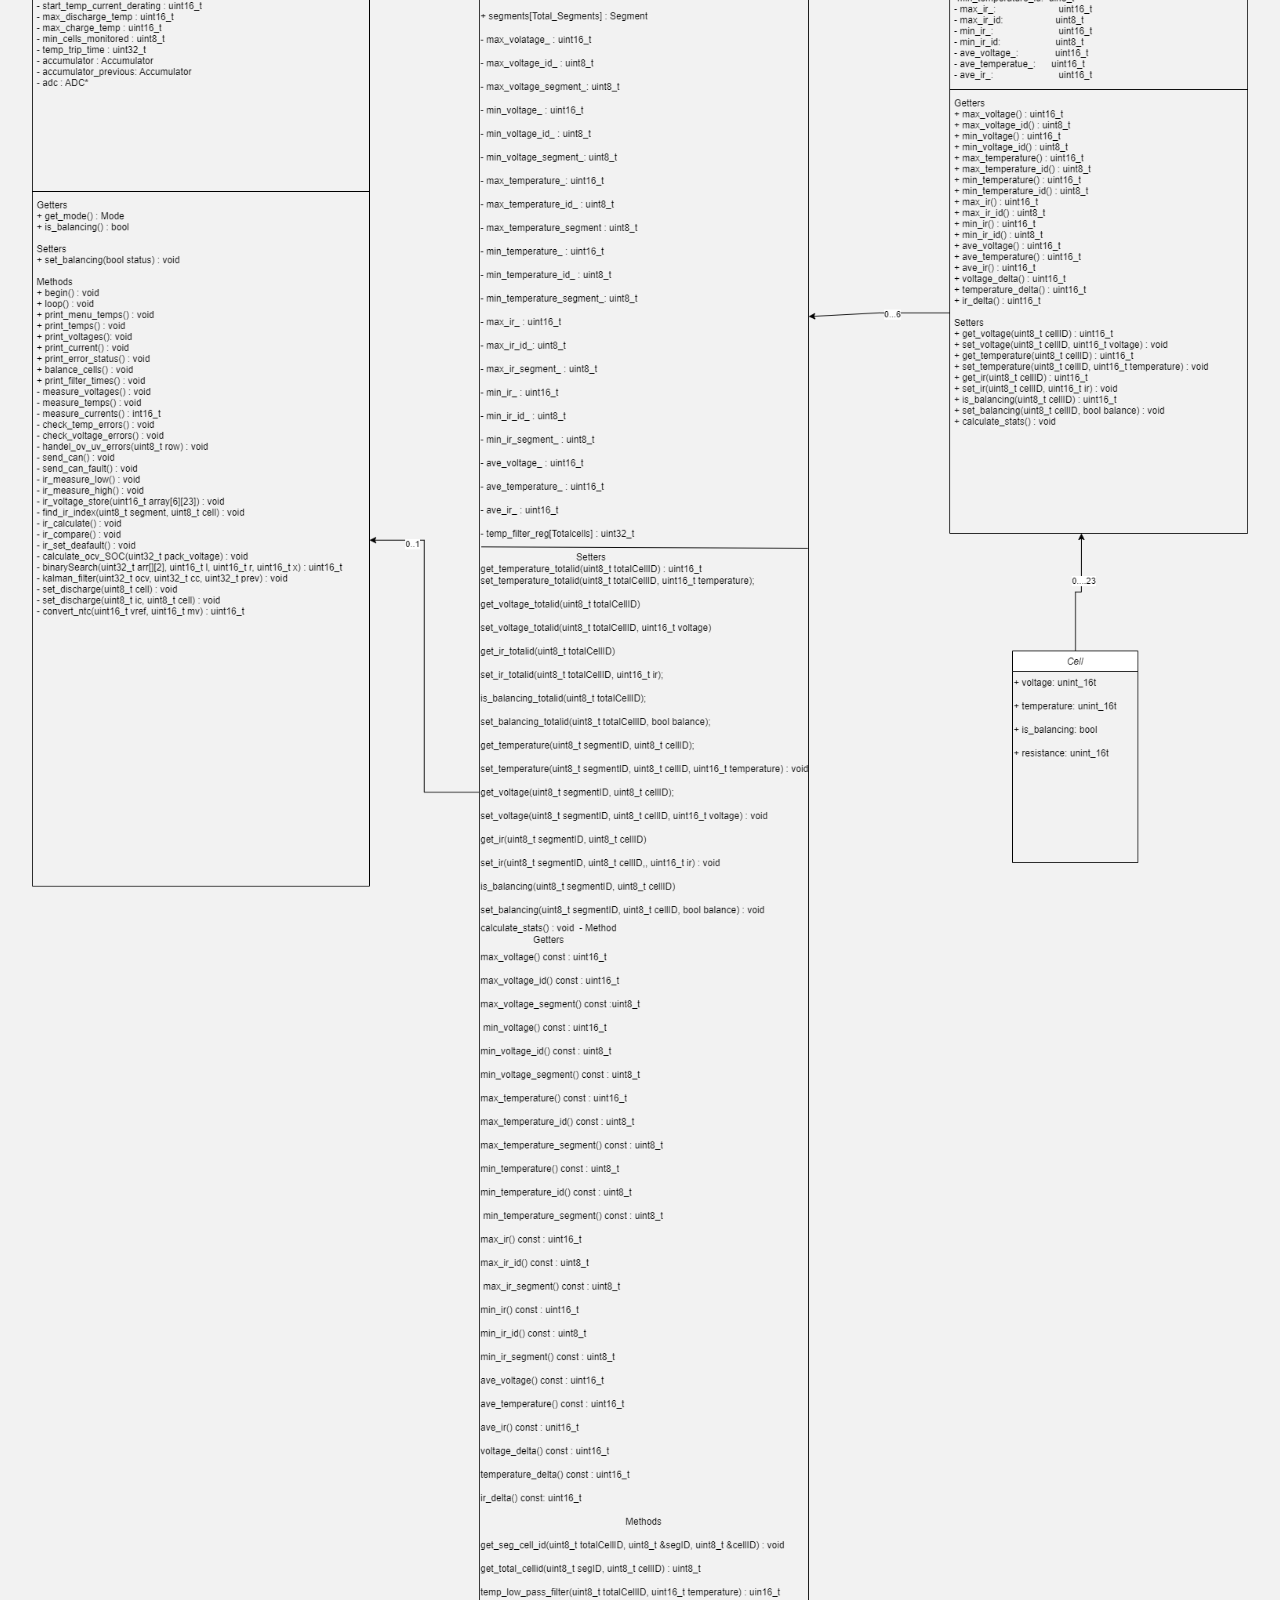
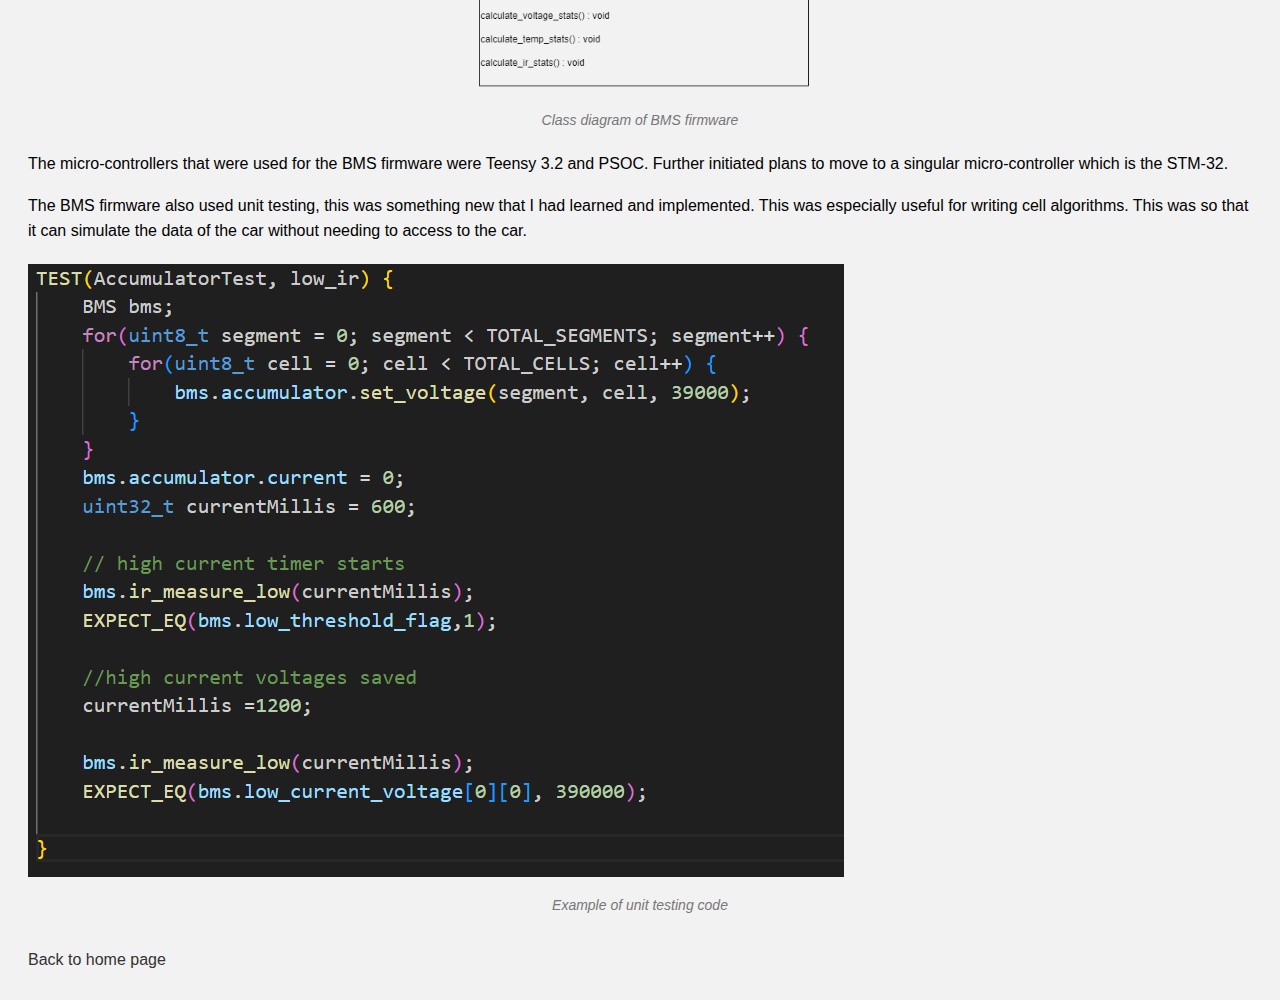
==== commit 4d2d12fe: "added in nex experience" ====
--- a/motorsport.html
+++ b/motorsport.html
@@ -1,15 +1,19 @@
 <!DOCTYPE html>
 <html>
-    <head>
-        <title>Monash Motorsport Experience</title>
-        <link rel = "stylesheet" href = "motorsport_css1.css">
-    </head>
 
-    <body>
-        <h1>Monash Motorsport</h1>
-        <div>
-            <p>My role as electrical systems engineer in Monash Motorsport comprised of PCB desgin, embedded C/C++ firmware developement and extensive technical documentation.</p>
-        <div class = "skills">
+<head>
+    <title>Monash Motorsport Experience</title>
+    <link rel="stylesheet" href="motorsport_css1.css">
+</head>
+
+<body>
+    <h1>Monash Motorsport</h1>
+    <img class = "logo" src = "images/mms_logo.png">
+
+    <div>
+        <p>My role as electrical systems engineer in Monash Motorsport comprised of PCB desgin, embedded C/C++ firmware
+            developement and extensive technical documentation.</p>
+        <div class="skills">
             <h2>Skills</h2>
             <ul>
                 <li>Testing Documentation</li>
@@ -19,57 +23,79 @@
                 <li>Perseverance</li>
             </ul>
         </div>
-        <div class = "projects">
+        <div class="projects">
             <h2>Projects</h2>
 
-            <div element = "example_project">
+            <div element="example_project">
                 <h3>Battery Management PCB</h3>
-                                
-                <p>The purpose of this PCB was to monitor 22 battery cells. This involved using an ASIC (LTC811-1) as the core element and the other circuits are peripheral to the ASIC. A lot of the project involved interpreting the ASIC datasheet and how to use it. The PCB consisted of 4 layers and 10 polygons. The main reason was that there was genuinely no space for routing and maintaining rules compliance for FS (formula student) competitions.</p>
+
+                <p>The purpose of this PCB was to monitor 22 battery cells. This involved using an ASIC (LTC811-1) as
+                    the core element and the other circuits are peripheral to the ASIC. A lot of the project involved
+                    interpreting the ASIC datasheet and how to use it. The PCB consisted of 4 layers and 10 polygons.
+                    The main reason was that there was genuinely no space for routing and maintaining rules compliance
+                    for FS (formula student) competitions.</p>
                 <figure>
-                    <img src = "images/top_level.png" alt = "Top level of the pcb">
+                    <img src="images/top_level.png" alt="Top level of the pcb">
                     <figcaption>PCB with all layers</figcaption>
                 </figure>
 
-                <p>The top layer consisted of a lot of the signal routing and had 2 small polygons. The 2 polygons were ground planes. This was to further increase the capacitance to ground by having ground plane that surrounded the main ICs(integrated circuits), so there is limited high frequency noise in the power signals of the ICs.</p>
+                <p>The top layer consisted of a lot of the signal routing and had 2 small polygons. The 2 polygons were
+                    ground planes. This was to further increase the capacitance to ground by having ground plane that
+                    surrounded the main ICs(integrated circuits), so there is limited high frequency noise in the power
+                    signals of the ICs.</p>
                 <figure>
-                    <img src = "images/top_layer.png" alt = "top layer">
+                    <img src="images/top_layer.png" alt="top layer">
                     <figcaption>Top layer of the PCB</figcaption>
                 </figure>
-                
-                <p>The second layer consisted of ground planes and very low amount of routing. Two reasons for this, first reason is that generally the middle layers of the board will be ground planes to reduce noise in digital signals. Furthermore, makes manufacturability of PCBs a lot easier. As these copper planes won't be needed to be cut as much.</p>
+
+                <p>The second layer consisted of ground planes and very low amount of routing. Two reasons for this,
+                    first reason is that generally the middle layers of the board will be ground planes to reduce noise
+                    in digital signals. Furthermore, makes manufacturability of PCBs a lot easier. As these copper
+                    planes won't be needed to be cut as much.</p>
                 <figure>
-                    <img src = "images/second_layer.png">
+                    <img src="images/second_layer.png">
                     <figcaption>Second layer of the PCB</figcaption>
                 </figure>
-                
-                <p>The third layer contains ground planes but also has the power plane. This again was done for manufacturability of the PCB has having common power rails means less routing between components and it can be just connected to one plane.</p>
+
+                <p>The third layer contains ground planes but also has the power plane. This again was done for
+                    manufacturability of the PCB has having common power rails means less routing between components and
+                    it can be just connected to one plane.</p>
                 <figure>
-                    <img src = "images/third_layer.png">
+                    <img src="images/third_layer.png">
                     <figcaption>Third layer of the PCB</figcaption>
                 </figure>
                 <p>The fourth layer also consisted a lot of digital signal routing.</p>
                 <figure>
-                    <img src = "images/fourth_layer.png">
+                    <img src="images/fourth_layer.png">
                     <figcaption>Fourth layer of the PCB</figcaption>
                 </figure>
             </div>
-            <div element = "example_project">
+            <div element="example_project">
                 <h3>Documentation of BMS Debugging</h3>
-                <p>In this testing report it showcases some of the steps taken to debug a PCB and it ends as soon as one of the important ICs gets damaged. This testing report also shows the shortcomings of the old testing method without the testing board. In additon, generally to debug what was going on with board there was a lot serial communication through the console with the microcontroller that was used for debugging. </p>
-                <p><a href = "images/example_testing_report.pdf">Link to a testing report</a></p>
-                
-                <p>In this documentation, there is an accumulation of all the common problems into one document and this was done so debugging can become more streamlined. Furthermore, it is easier to learn the part for future electrical systems engineers working on the project.</p>
-                <p><a href = "images/Failure Points Analysis.pdf">Link to common problems debugging</a></p>
+                <p>In this testing report it showcases some of the steps taken to debug a PCB and it ends as soon as one
+                    of the important ICs gets damaged. This testing report also shows the shortcomings of the old
+                    testing method without the testing board. In additon, generally to debug what was going on with
+                    board there was a lot serial communication through the console with the microcontroller that was
+                    used for debugging. </p>
+                <p><a href="images/example_testing_report.pdf">Link to a testing report</a></p>
+
+                <p>In this documentation, there is an accumulation of all the common problems into one document and this
+                    was done so debugging can become more streamlined. Furthermore, it is easier to learn the part for
+                    future electrical systems engineers working on the project.</p>
+                <p><a href="images/Failure Points Analysis.pdf">Link to common problems debugging</a></p>
 
             </div>
-                
 
-            <div element = "example_project">
+
+            <div element="example_project">
                 <h3>Battery Management PCB Testing Board</h3>
-                <p>This PCB was created in response to extremely long hours of testing set up. The previous version of the battery management PCB above had 23 cells, and it was a nightmare to test the functionality as there was about 46 inputs to simulate, and this had to be manually soldered on to the rectangular taps. Hence this PCB consisted of testing pins and simulate the input the signals to the battery management PCB. This led to faster PCB testing as the initial set up time was very low.</p>
+                <p>This PCB was created in response to extremely long hours of testing set up. The previous version of
+                    the battery management PCB above had 23 cells, and it was a nightmare to test the functionality as
+                    there was about 46 inputs to simulate, and this had to be manually soldered on to the rectangular
+                    taps. Hence this PCB consisted of testing pins and simulate the input the signals to the battery
+                    management PCB. This led to faster PCB testing as the initial set up time was very low.</p>
                 <figure>
-                    <img src = "images/Testing_board_pcb.png">
+                    <img src="images/Testing_board_pcb.png">
                     <figcaption>Testing board PCB</figcaption>
                 </figure>
 
@@ -78,36 +104,46 @@
                 </figure>
             </div>
 
-            <div element = "example_project">
+            <div element="example_project">
                 <h3>Tractive System Active Light controller PCB</h3>
-                <p>This was one of my earlier PCB that was done during my time in Monash Motorsport. This PCB was a lot simpler in the sense that it was majorly consisted of And/Or gate ICs. It contained an output power stage to provide power to high power LEDs. In addition, contains a lot of debugging LEDs; this was so that it was easier to debug the PCB and ensuring that the functionality of the PCB was tested. This was important as this PCB is a rules critical PCB in FS competition.</p>
+                <p>This was one of my earlier PCB that was done during my time in Monash Motorsport. This PCB was a lot
+                    simpler in the sense that it was majorly consisted of And/Or gate ICs. It contained an output power
+                    stage to provide power to high power LEDs. In addition, contains a lot of debugging LEDs; this was
+                    so that it was easier to debug the PCB and ensuring that the functionality of the PCB was tested.
+                    This was important as this PCB is a rules critical PCB in FS competition.</p>
                 <figure>
-                    <img src = "images/tsal_controller.png">
+                    <img src="images/tsal_controller.png">
                     <figcaption>TSAL controller PCB</figcaption>
 
                 </figure>
             </div>
 
-            <div element = "example_project">
+            <div element="example_project">
                 <h3>BMS firmware development</h3>
-                <p>The BMS firmware was written in embedded C/C++, and it was written to take data from the ASIC which was used to measure the battery cell data then it was stored in an object. The code was compiled in platformio ide. 
+                <p>The BMS firmware was written in embedded C/C++, and it was written to take data from the ASIC which
+                    was used to measure the battery cell data then it was stored in an object. The code was compiled in
+                    platformio ide.
 
                 <figure>
                     <img src="images/class_diagram_code.png" alt="class diagram bms">
                     <figcaption>Class diagram of BMS firmware</figcaption>
                 </figure>
 
-                <p>The micro-controllers that were used for the BMS firmware were Teensy 3.2 and PSOC. Further initiated plans to move to a singular micro-controller which is the STM-32.</p>
+                <p>The micro-controllers that were used for the BMS firmware were Teensy 3.2 and PSOC. Further initiated
+                    plans to move to a singular micro-controller which is the STM-32.</p>
 
-                <p>The BMS firmware also used unit testing, this was something new that I had learned and implemented. This was especially useful for writing cell algorithms. This was so that it can simulate the data of the car without needing to access to the car.</p>
+                <p>The BMS firmware also used unit testing, this was something new that I had learned and implemented.
+                    This was especially useful for writing cell algorithms. This was so that it can simulate the data of
+                    the car without needing to access to the car.</p>
                 <figure>
-                    <img src = "images/unit_testing_code.png" alt = "unit testing code">
+                    <img src="images/unit_testing_code.png" alt="unit testing code">
                     <figcaption>Example of unit testing code</figcaption>
                 </figure>
             </div>
         </div>
-        
-    </body>
 
-    <footer><a href = "/index.html">Back to home page</a></footer>
+</body>
+
+<footer><a href="/index.html">Back to home page</a></footer>
+
 </html>--- a/motorsport_css1.css
+++ b/motorsport_css1.css
@@ -97,4 +97,11 @@
   
   a:hover {
     text-decoration: underline;
+  }
+
+  .logo {
+    max-width: 80%;
+    max-height: 10%;
+    margin: 0 auto;
+    display: block;
   }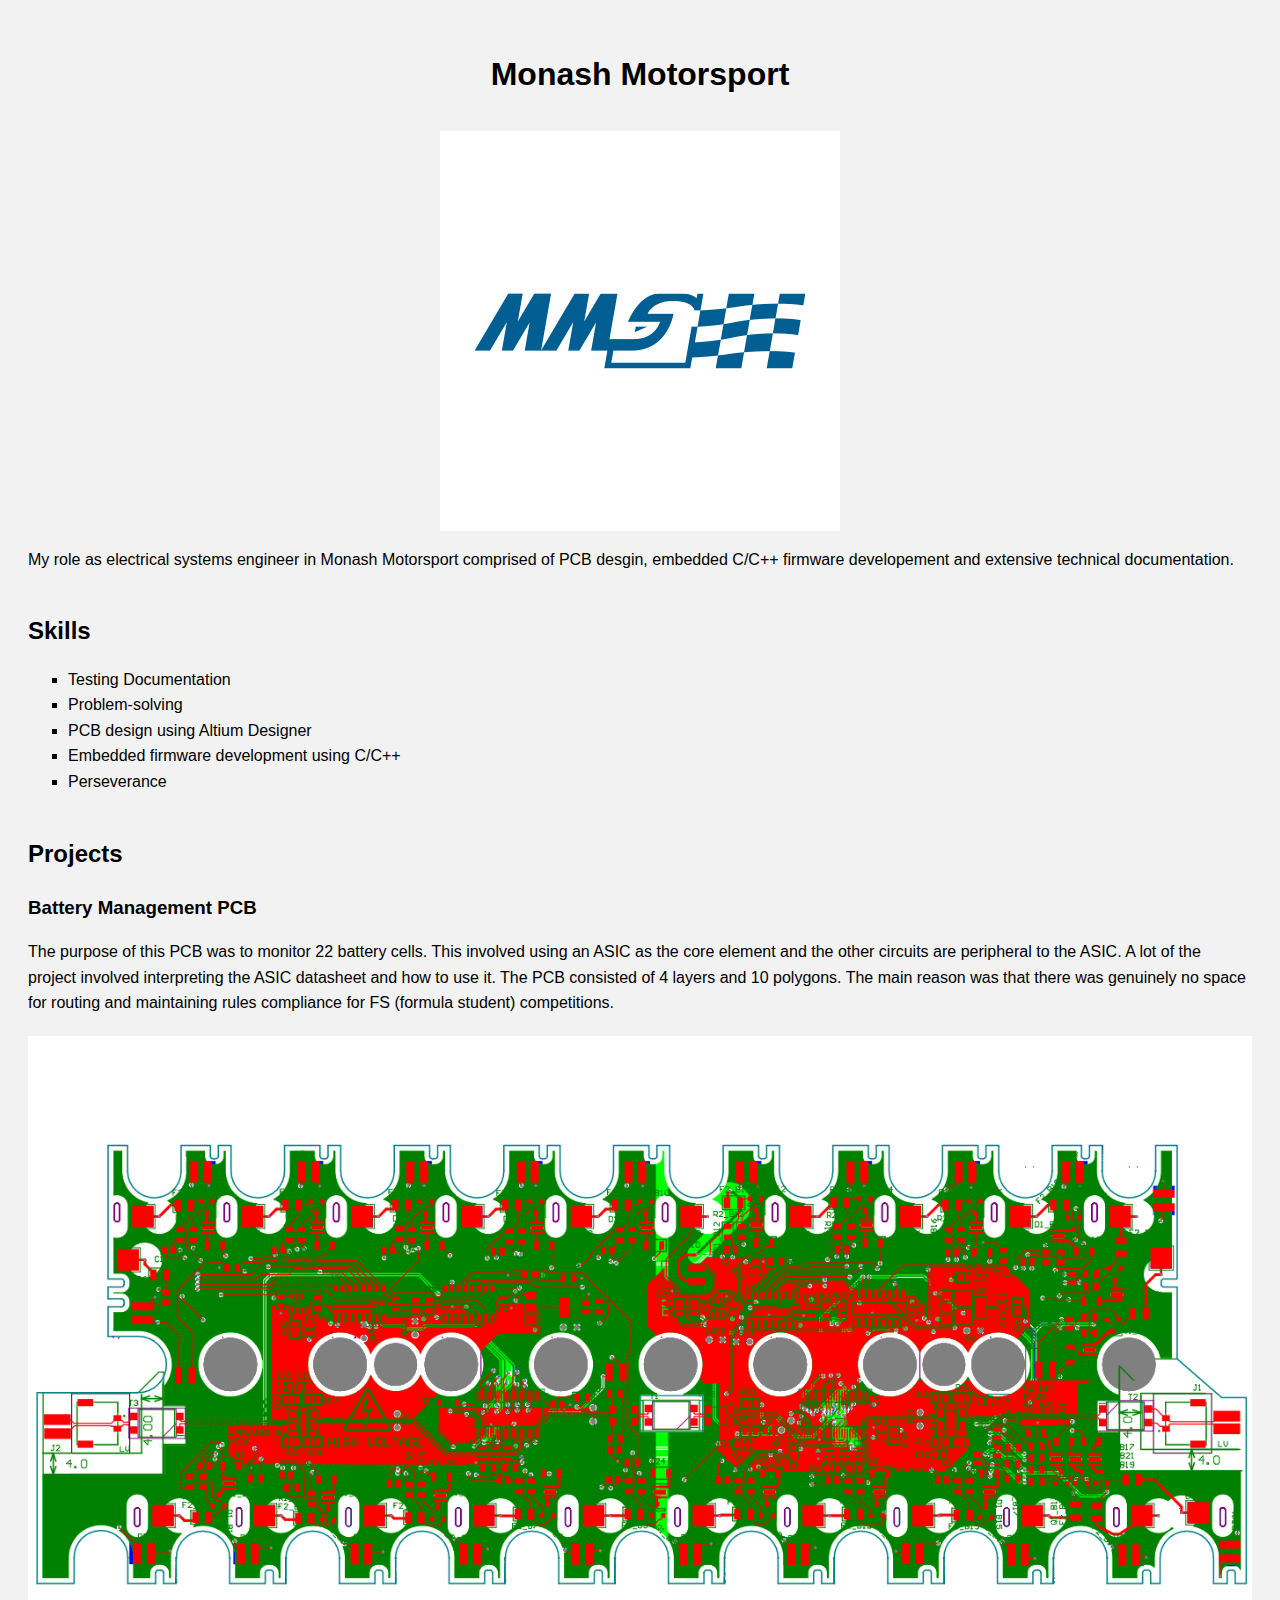
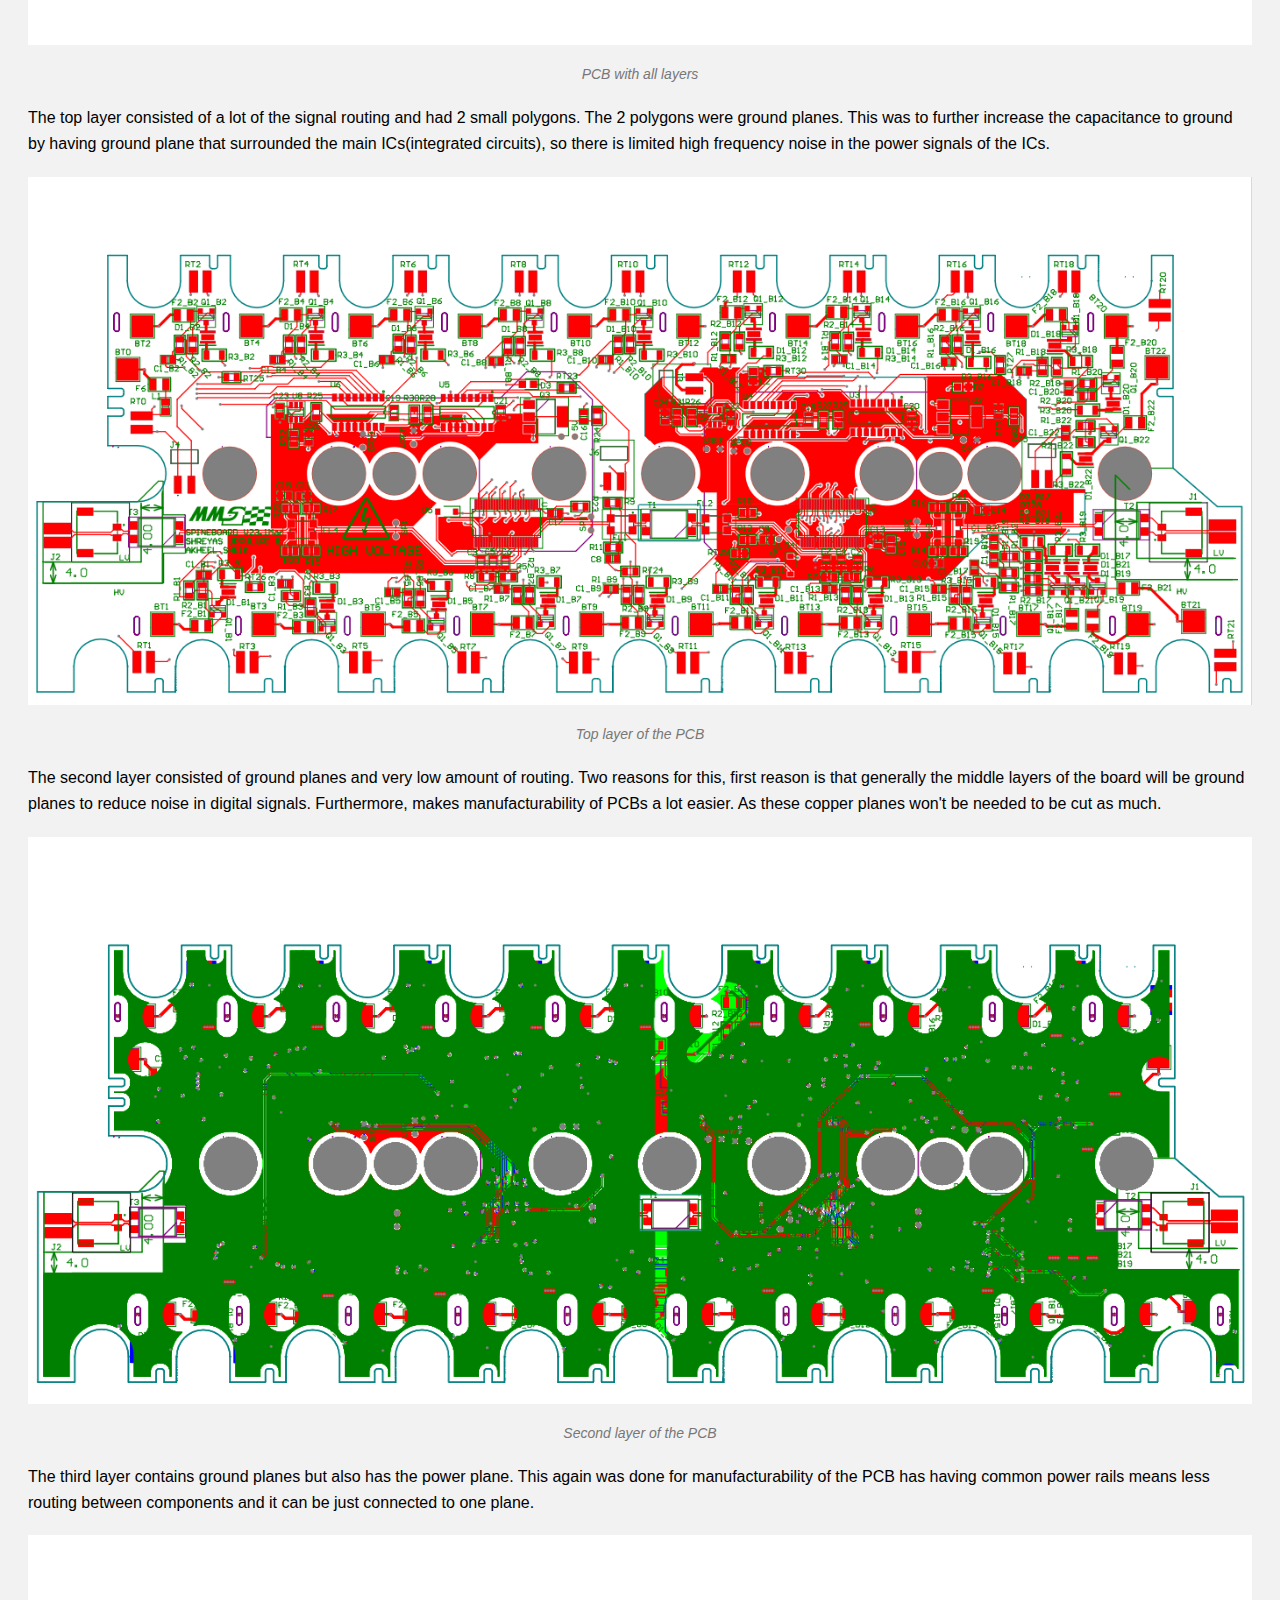
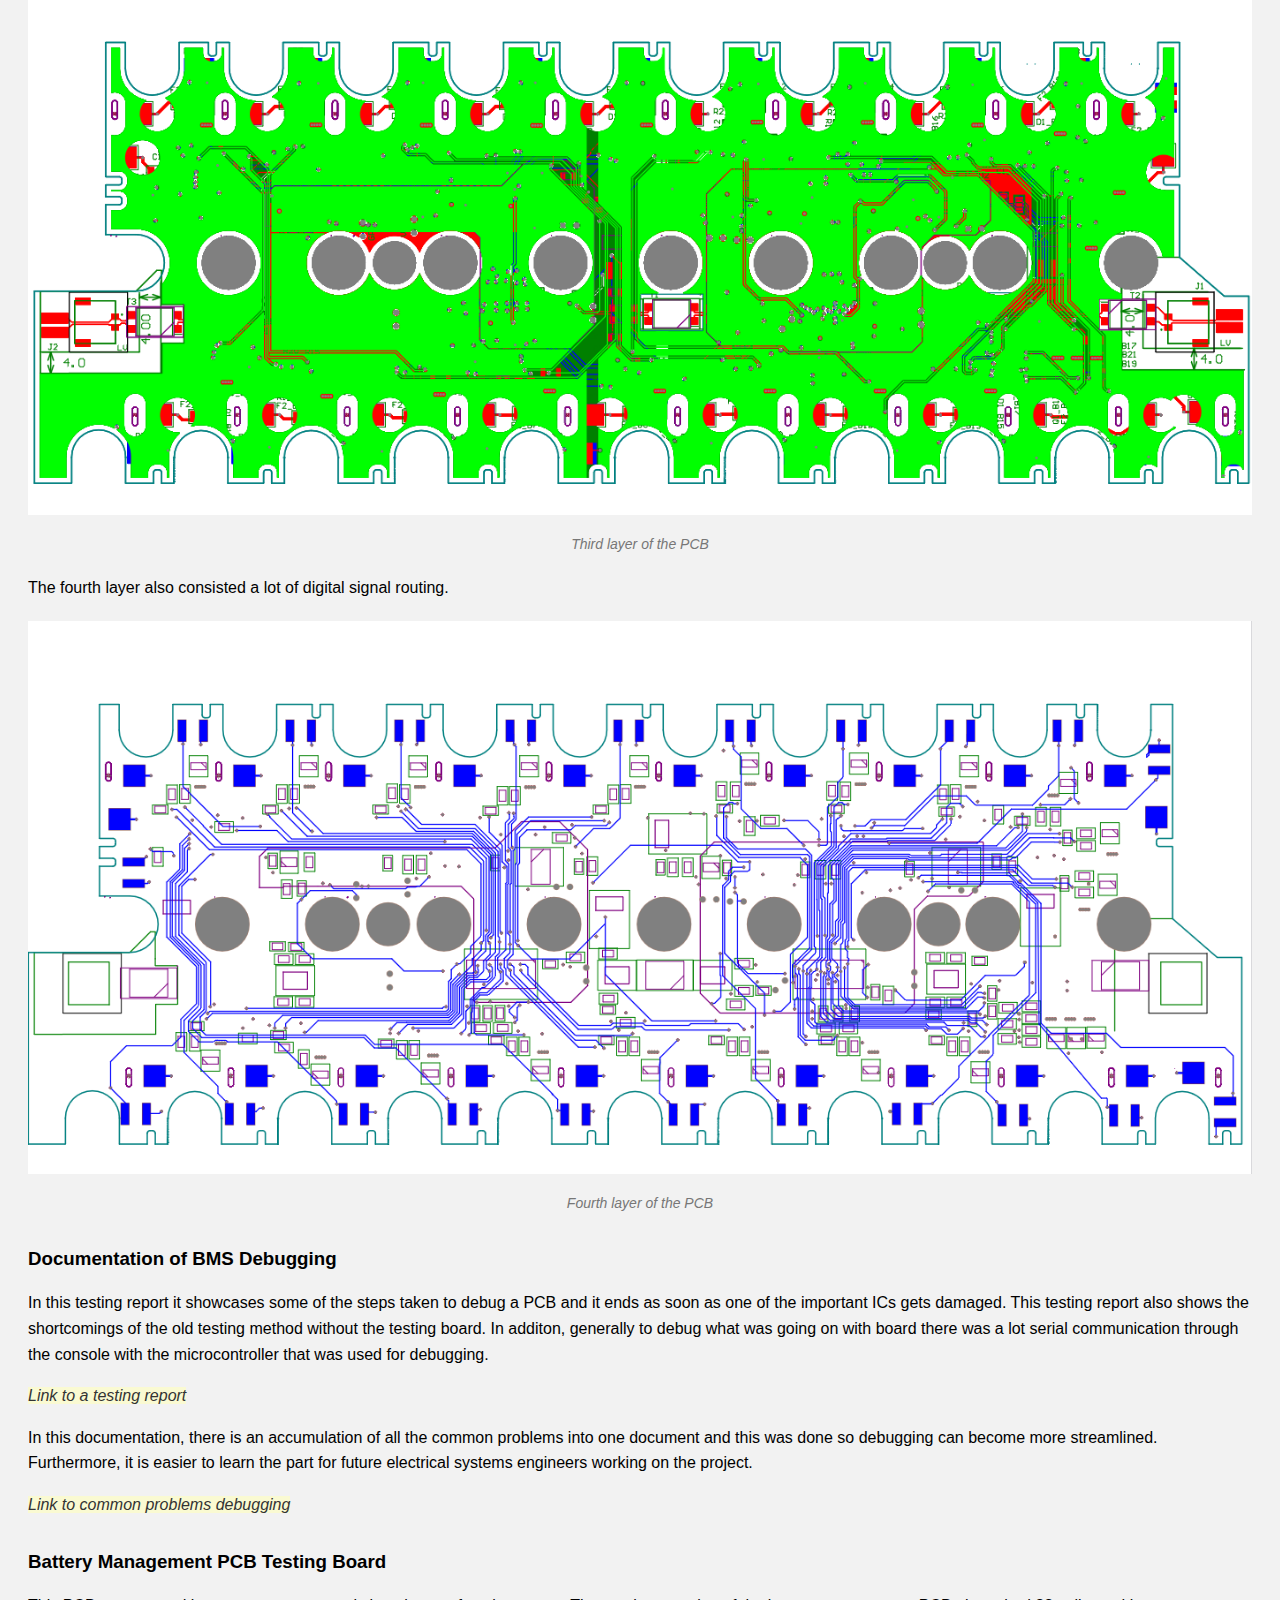
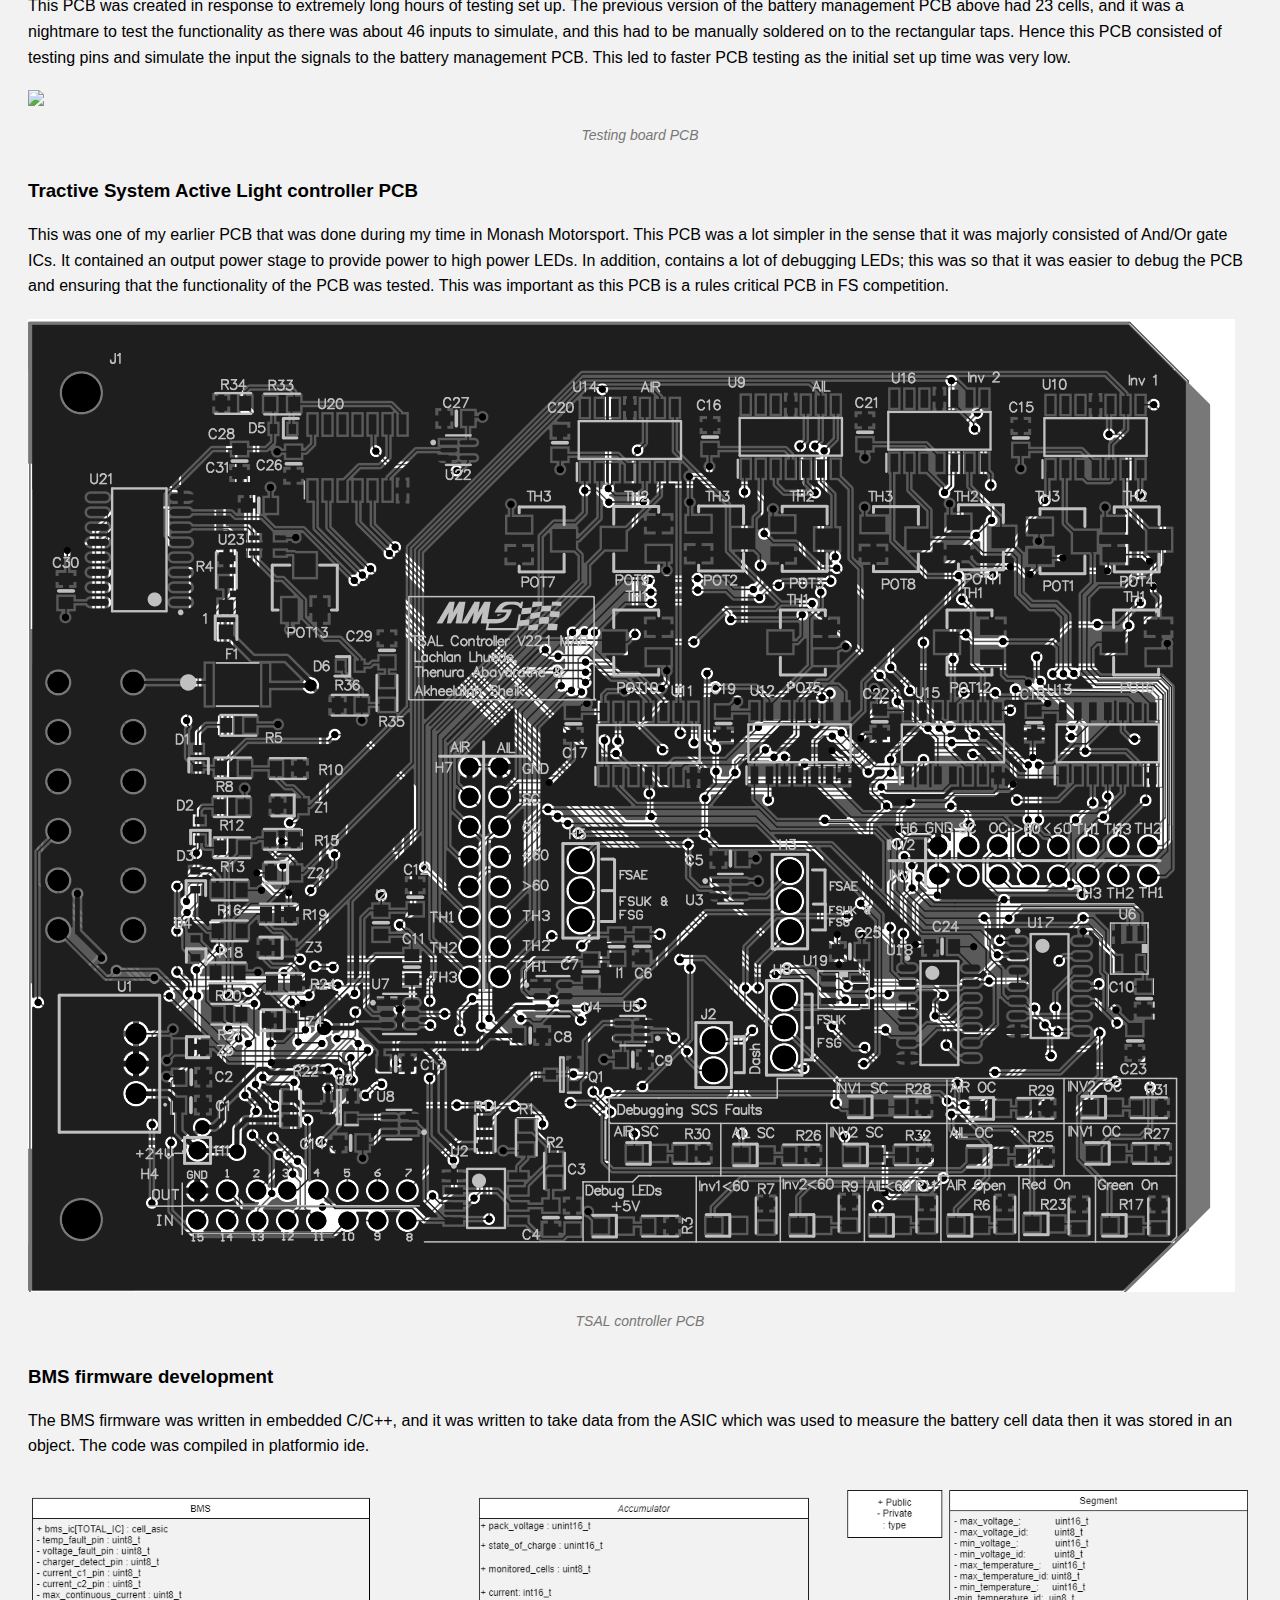
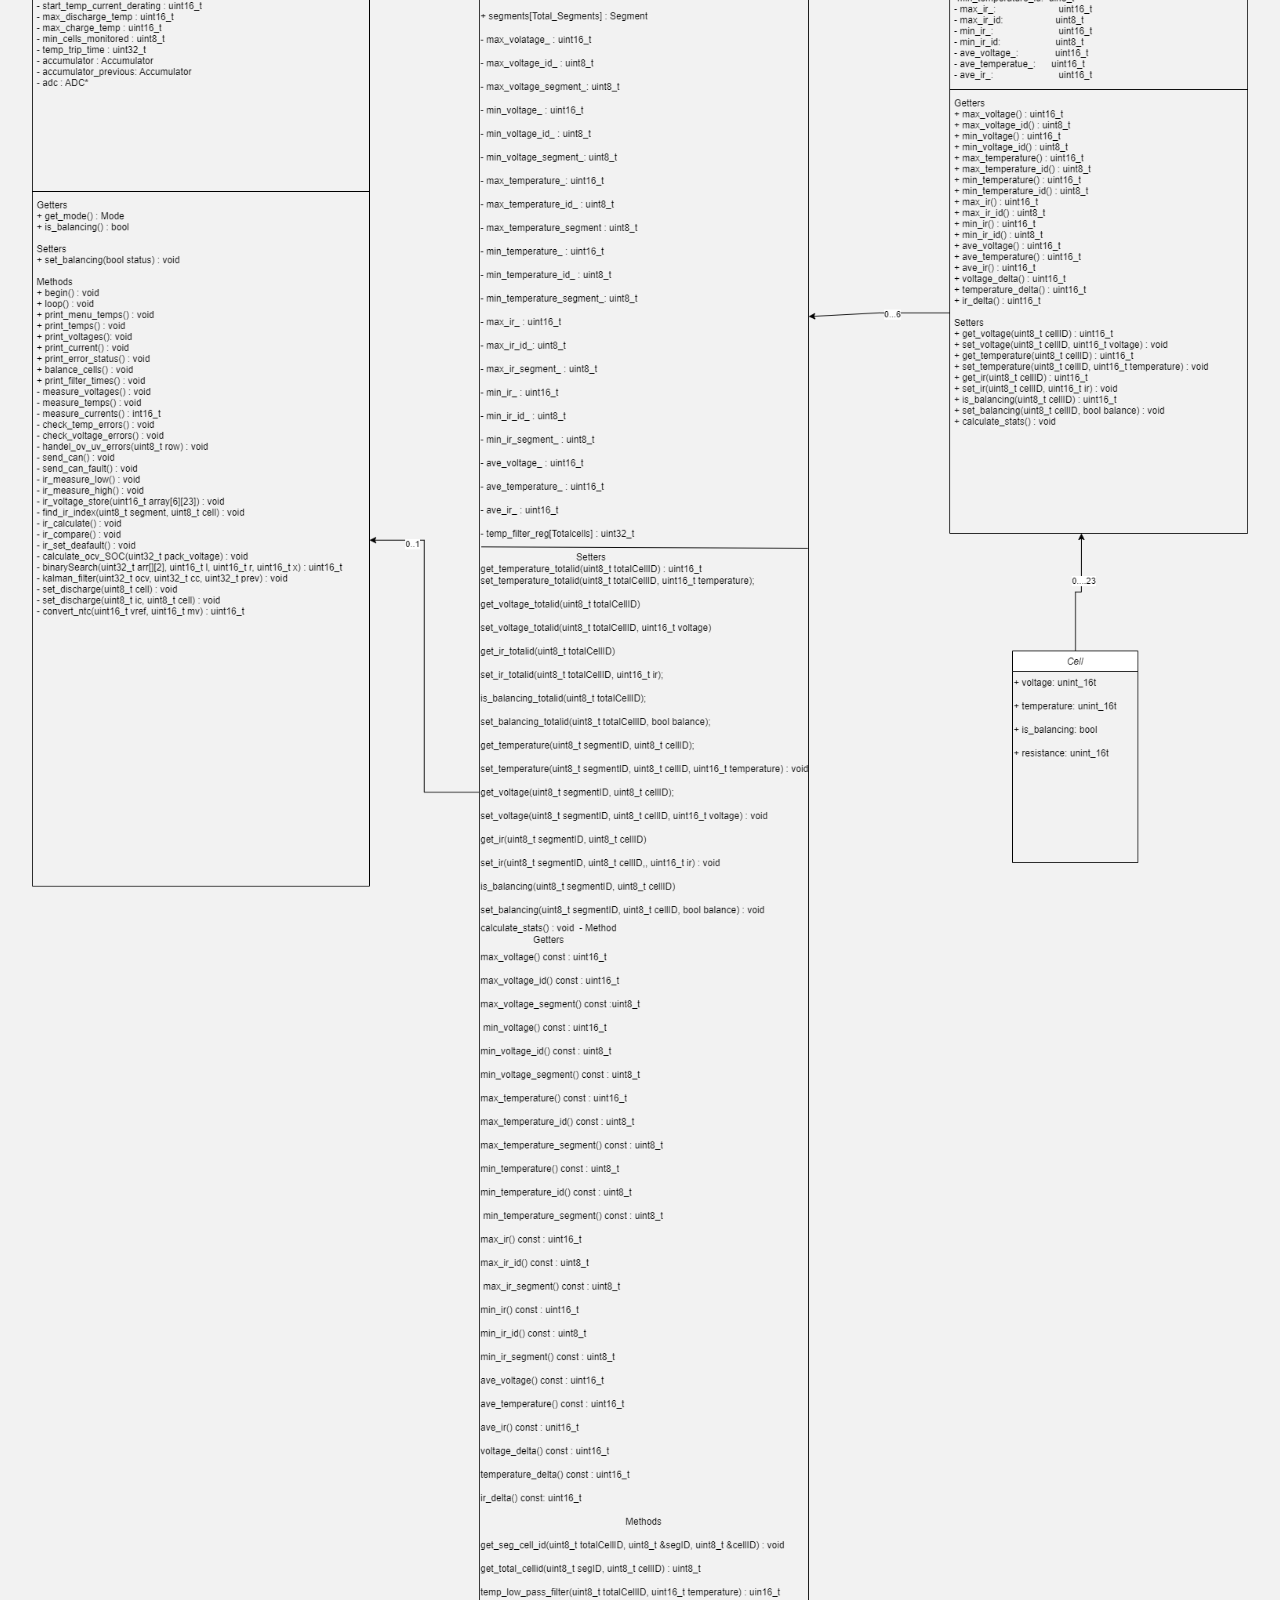
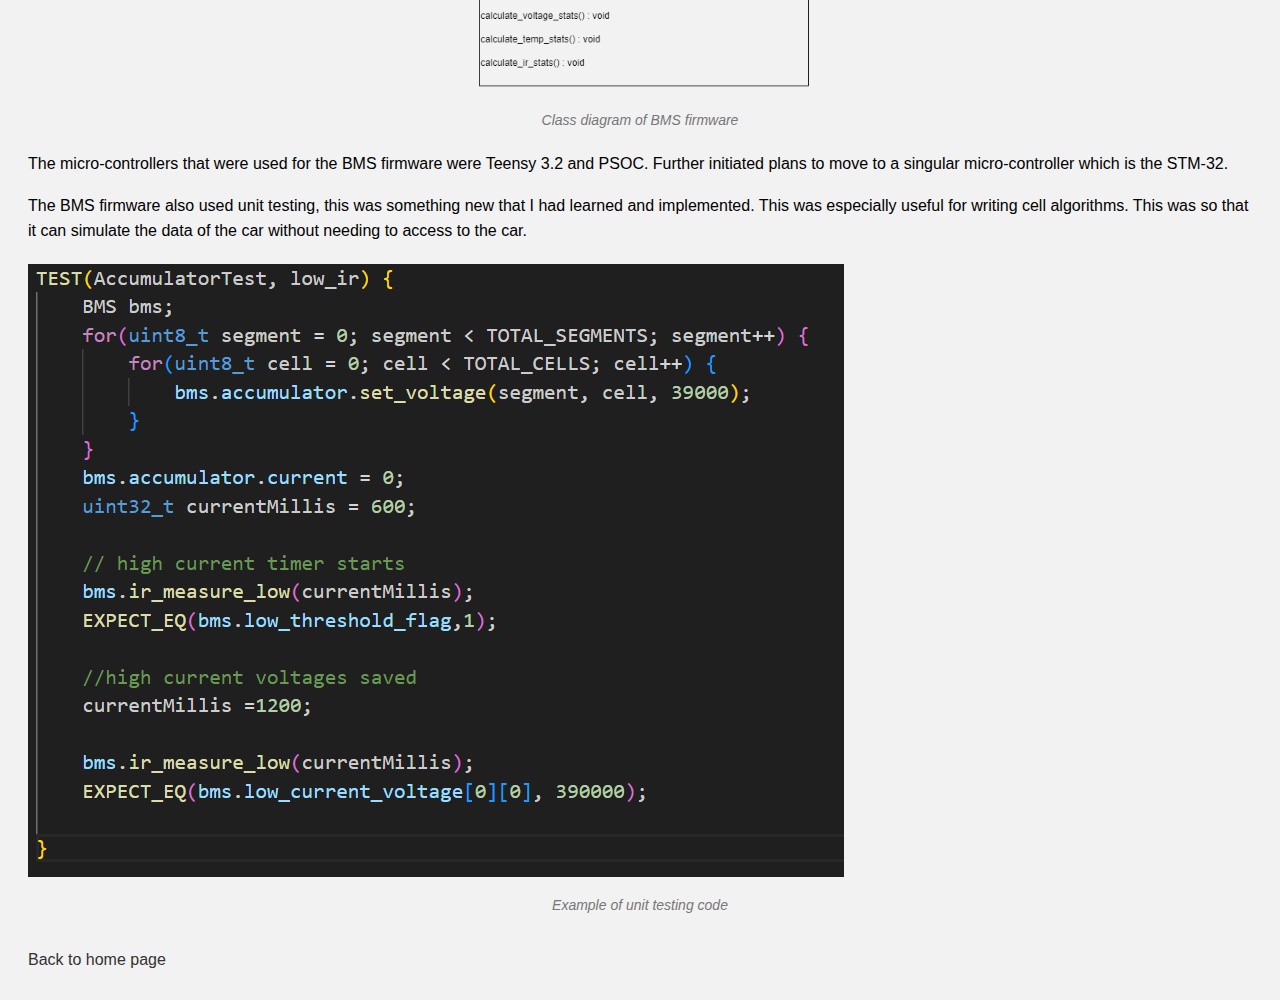
==== commit 4f7ac70b: "tweaks" ====
--- a/motorsport.html
+++ b/motorsport.html
@@ -29,7 +29,7 @@
             <div element="example_project">
                 <h3>Battery Management PCB</h3>
 
-                <p>The purpose of this PCB was to monitor 22 battery cells. This involved using an ASIC (LTC811-1) as
+                <p>The purpose of this PCB was to monitor 22 battery cells. This involved using an ASIC as
                     the core element and the other circuits are peripheral to the ASIC. A lot of the project involved
                     interpreting the ASIC datasheet and how to use it. The PCB consisted of 4 layers and 10 polygons.
                     The main reason was that there was genuinely no space for routing and maintaining rules compliance
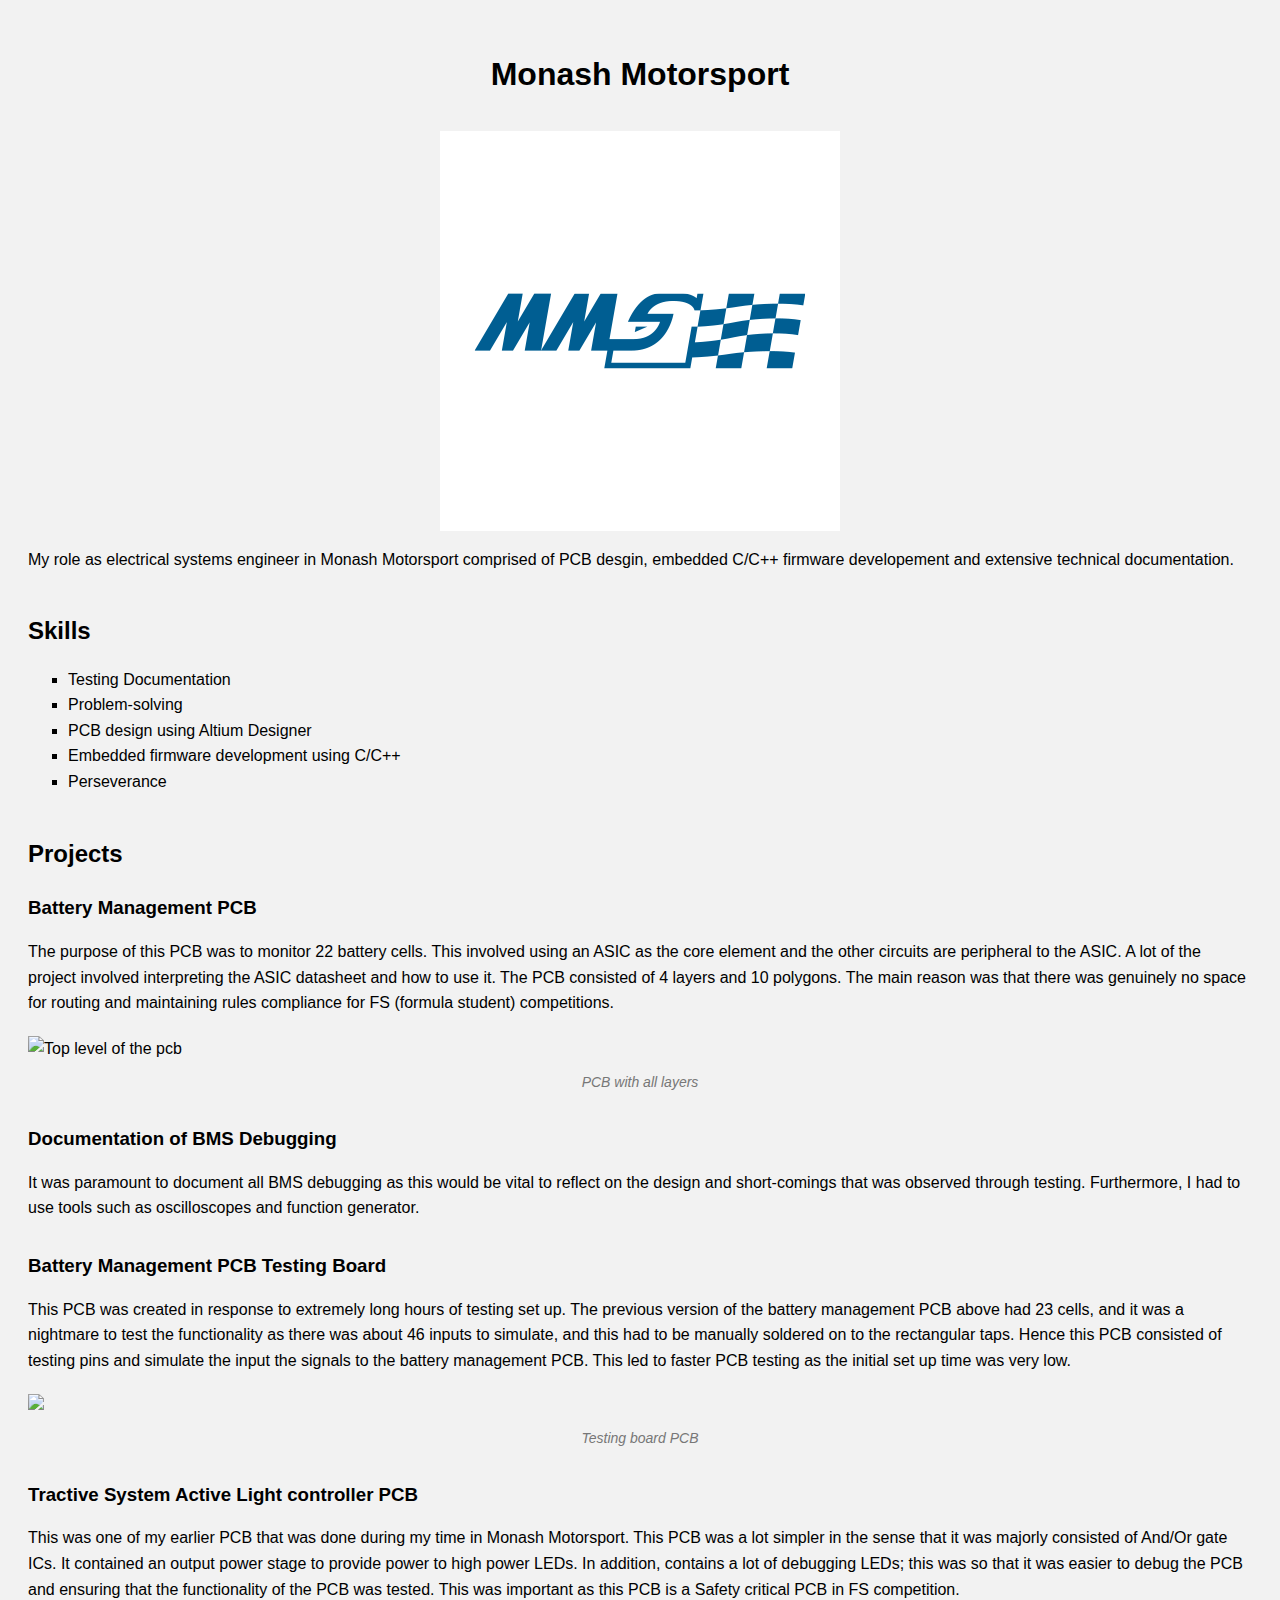
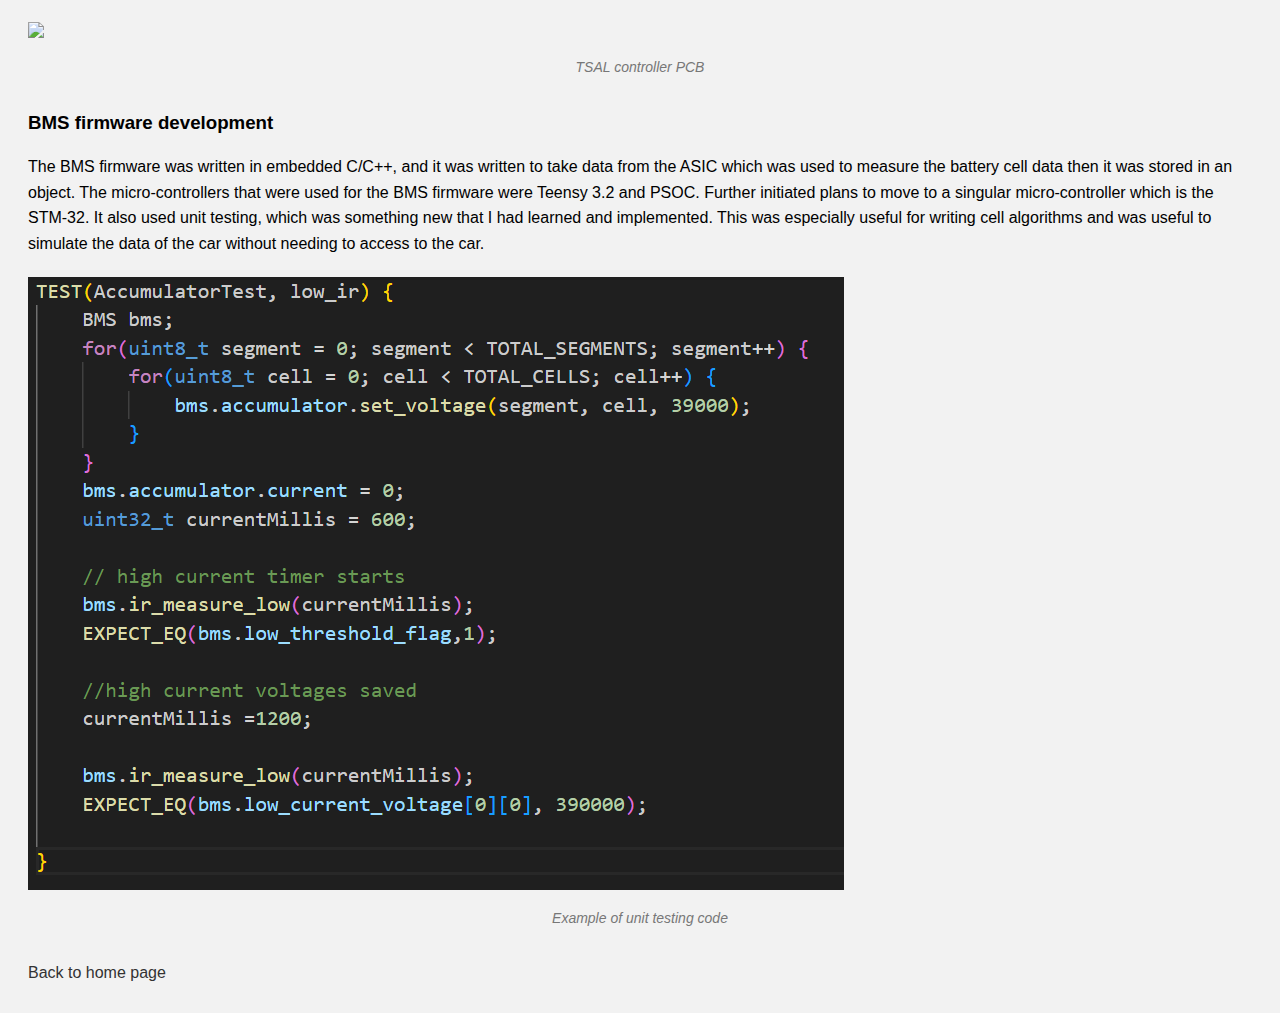
==== commit 3e8ceec6: "Updated motorsport page" ====
--- a/motorsport.html
+++ b/motorsport.html
@@ -33,57 +33,17 @@
                     the core element and the other circuits are peripheral to the ASIC. A lot of the project involved
                     interpreting the ASIC datasheet and how to use it. The PCB consisted of 4 layers and 10 polygons.
                     The main reason was that there was genuinely no space for routing and maintaining rules compliance
-                    for FS (formula student) competitions.</p>
+                    for FS (formula student) competitions. </p>
                 <figure>
-                    <img src="images/top_level.png" alt="Top level of the pcb">
+                    <img src="images/spineboard_pic.png" alt="Top level of the pcb">
                     <figcaption>PCB with all layers</figcaption>
                 </figure>
 
-                <p>The top layer consisted of a lot of the signal routing and had 2 small polygons. The 2 polygons were
-                    ground planes. This was to further increase the capacitance to ground by having ground plane that
-                    surrounded the main ICs(integrated circuits), so there is limited high frequency noise in the power
-                    signals of the ICs.</p>
-                <figure>
-                    <img src="images/top_layer.png" alt="top layer">
-                    <figcaption>Top layer of the PCB</figcaption>
-                </figure>
-
-                <p>The second layer consisted of ground planes and very low amount of routing. Two reasons for this,
-                    first reason is that generally the middle layers of the board will be ground planes to reduce noise
-                    in digital signals. Furthermore, makes manufacturability of PCBs a lot easier. As these copper
-                    planes won't be needed to be cut as much.</p>
-                <figure>
-                    <img src="images/second_layer.png">
-                    <figcaption>Second layer of the PCB</figcaption>
-                </figure>
-
-                <p>The third layer contains ground planes but also has the power plane. This again was done for
-                    manufacturability of the PCB has having common power rails means less routing between components and
-                    it can be just connected to one plane.</p>
-                <figure>
-                    <img src="images/third_layer.png">
-                    <figcaption>Third layer of the PCB</figcaption>
-                </figure>
-                <p>The fourth layer also consisted a lot of digital signal routing.</p>
-                <figure>
-                    <img src="images/fourth_layer.png">
-                    <figcaption>Fourth layer of the PCB</figcaption>
-                </figure>
             </div>
             <div element="example_project">
                 <h3>Documentation of BMS Debugging</h3>
-                <p>In this testing report it showcases some of the steps taken to debug a PCB and it ends as soon as one
-                    of the important ICs gets damaged. This testing report also shows the shortcomings of the old
-                    testing method without the testing board. In additon, generally to debug what was going on with
-                    board there was a lot serial communication through the console with the microcontroller that was
-                    used for debugging. </p>
-                <p><a href="images/example_testing_report.pdf">Link to a testing report</a></p>
-
-                <p>In this documentation, there is an accumulation of all the common problems into one document and this
-                    was done so debugging can become more streamlined. Furthermore, it is easier to learn the part for
-                    future electrical systems engineers working on the project.</p>
-                <p><a href="images/Failure Points Analysis.pdf">Link to common problems debugging</a></p>
-
+                <p> It was paramount to document all BMS debugging as this would be vital to reflect on the design and short-comings that was observed through testing.
+                     Furthermore, I had to use tools such as oscilloscopes and function generator. </p>
             </div>
 
 
@@ -110,31 +70,18 @@
                     simpler in the sense that it was majorly consisted of And/Or gate ICs. It contained an output power
                     stage to provide power to high power LEDs. In addition, contains a lot of debugging LEDs; this was
                     so that it was easier to debug the PCB and ensuring that the functionality of the PCB was tested.
-                    This was important as this PCB is a rules critical PCB in FS competition.</p>
+                    This was important as this PCB is a Safety critical PCB in FS competition.</p>
                 <figure>
-                    <img src="images/tsal_controller.png">
+                    <img src="images/tsal_pic.png">
                     <figcaption>TSAL controller PCB</figcaption>
-
                 </figure>
             </div>
 
             <div element="example_project">
                 <h3>BMS firmware development</h3>
                 <p>The BMS firmware was written in embedded C/C++, and it was written to take data from the ASIC which
-                    was used to measure the battery cell data then it was stored in an object. The code was compiled in
-                    platformio ide.
-
-                <figure>
-                    <img src="images/class_diagram_code.png" alt="class diagram bms">
-                    <figcaption>Class diagram of BMS firmware</figcaption>
-                </figure>
-
-                <p>The micro-controllers that were used for the BMS firmware were Teensy 3.2 and PSOC. Further initiated
-                    plans to move to a singular micro-controller which is the STM-32.</p>
-
-                <p>The BMS firmware also used unit testing, this was something new that I had learned and implemented.
-                    This was especially useful for writing cell algorithms. This was so that it can simulate the data of
-                    the car without needing to access to the car.</p>
+                    was used to measure the battery cell data then it was stored in an object. The micro-controllers that were used for the BMS firmware were Teensy 3.2 and PSOC. Further initiated plans to move to a singular micro-controller which is the STM-32. It also used unit testing, which was something new that I had learned and implemented. This was especially useful for writing cell algorithms and was useful to simulate the data of
+                    the car without needing to access to the car.
                 <figure>
                     <img src="images/unit_testing_code.png" alt="unit testing code">
                     <figcaption>Example of unit testing code</figcaption>
